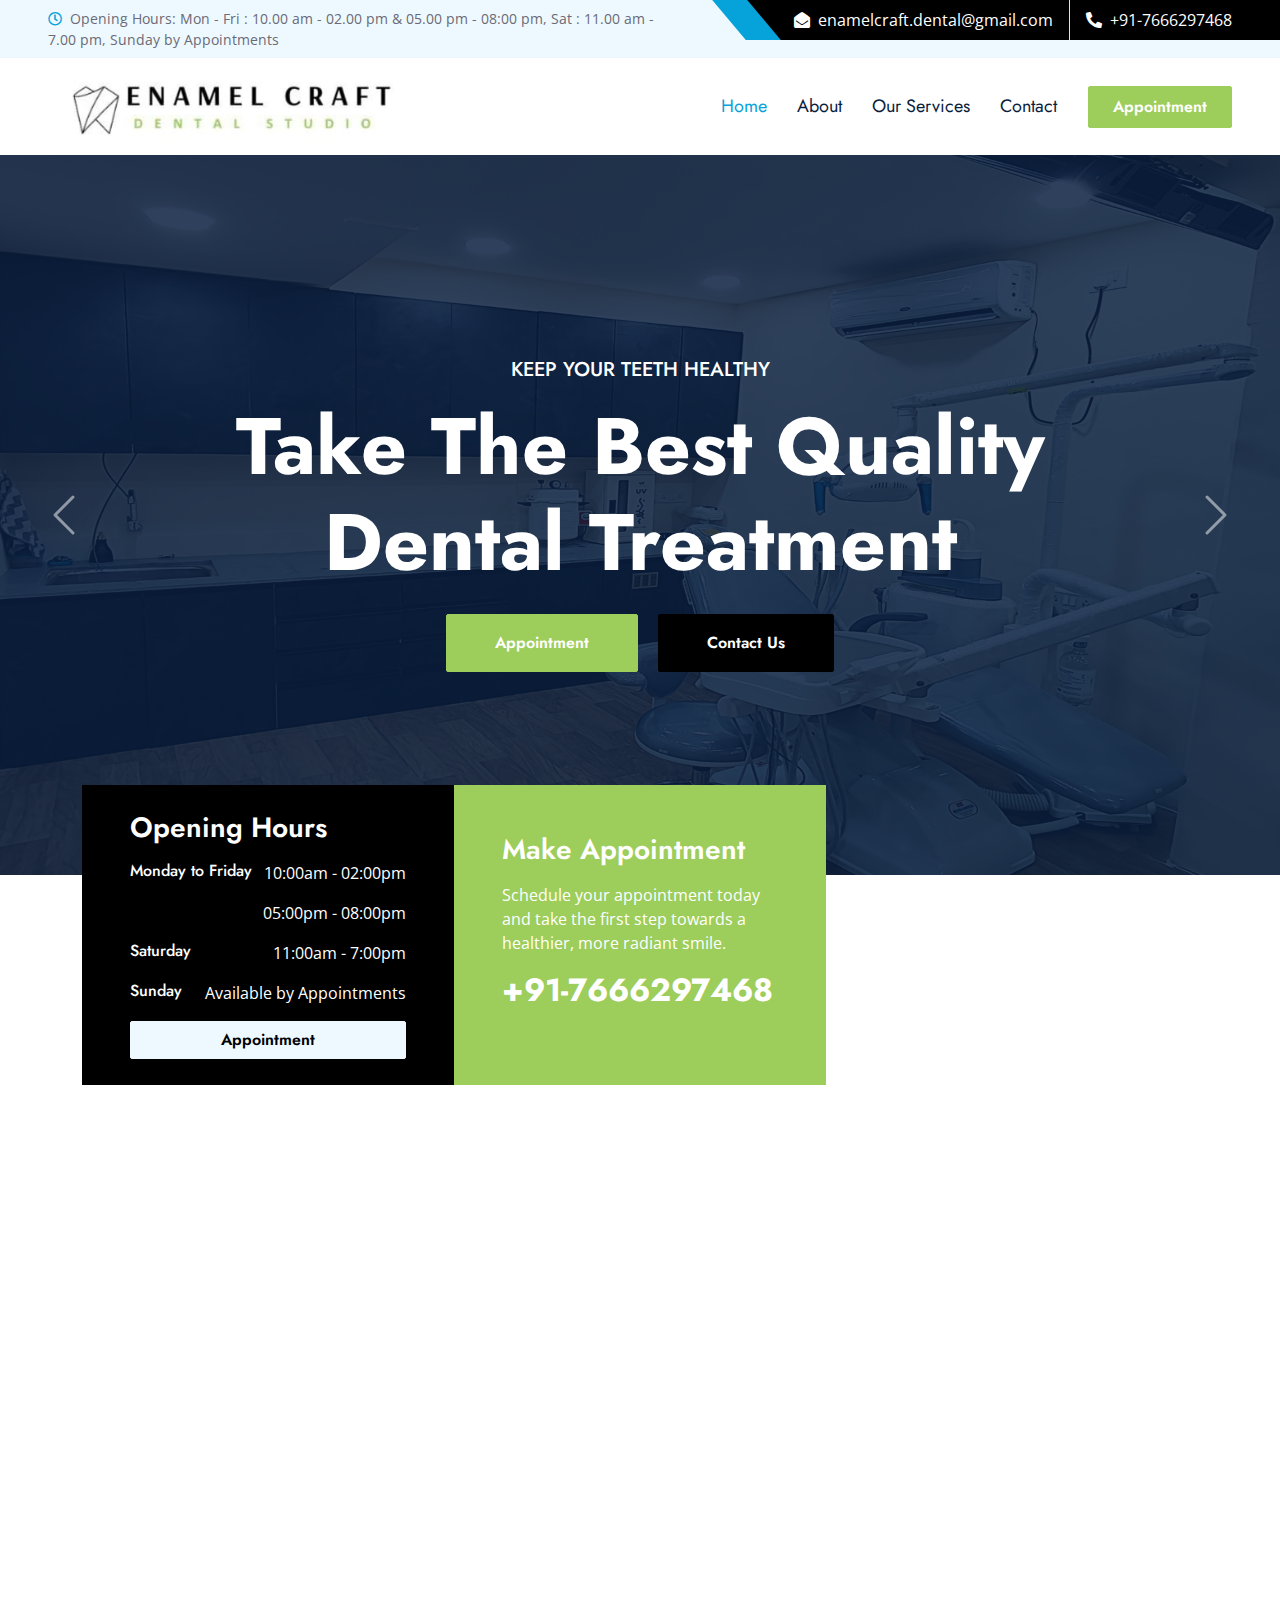
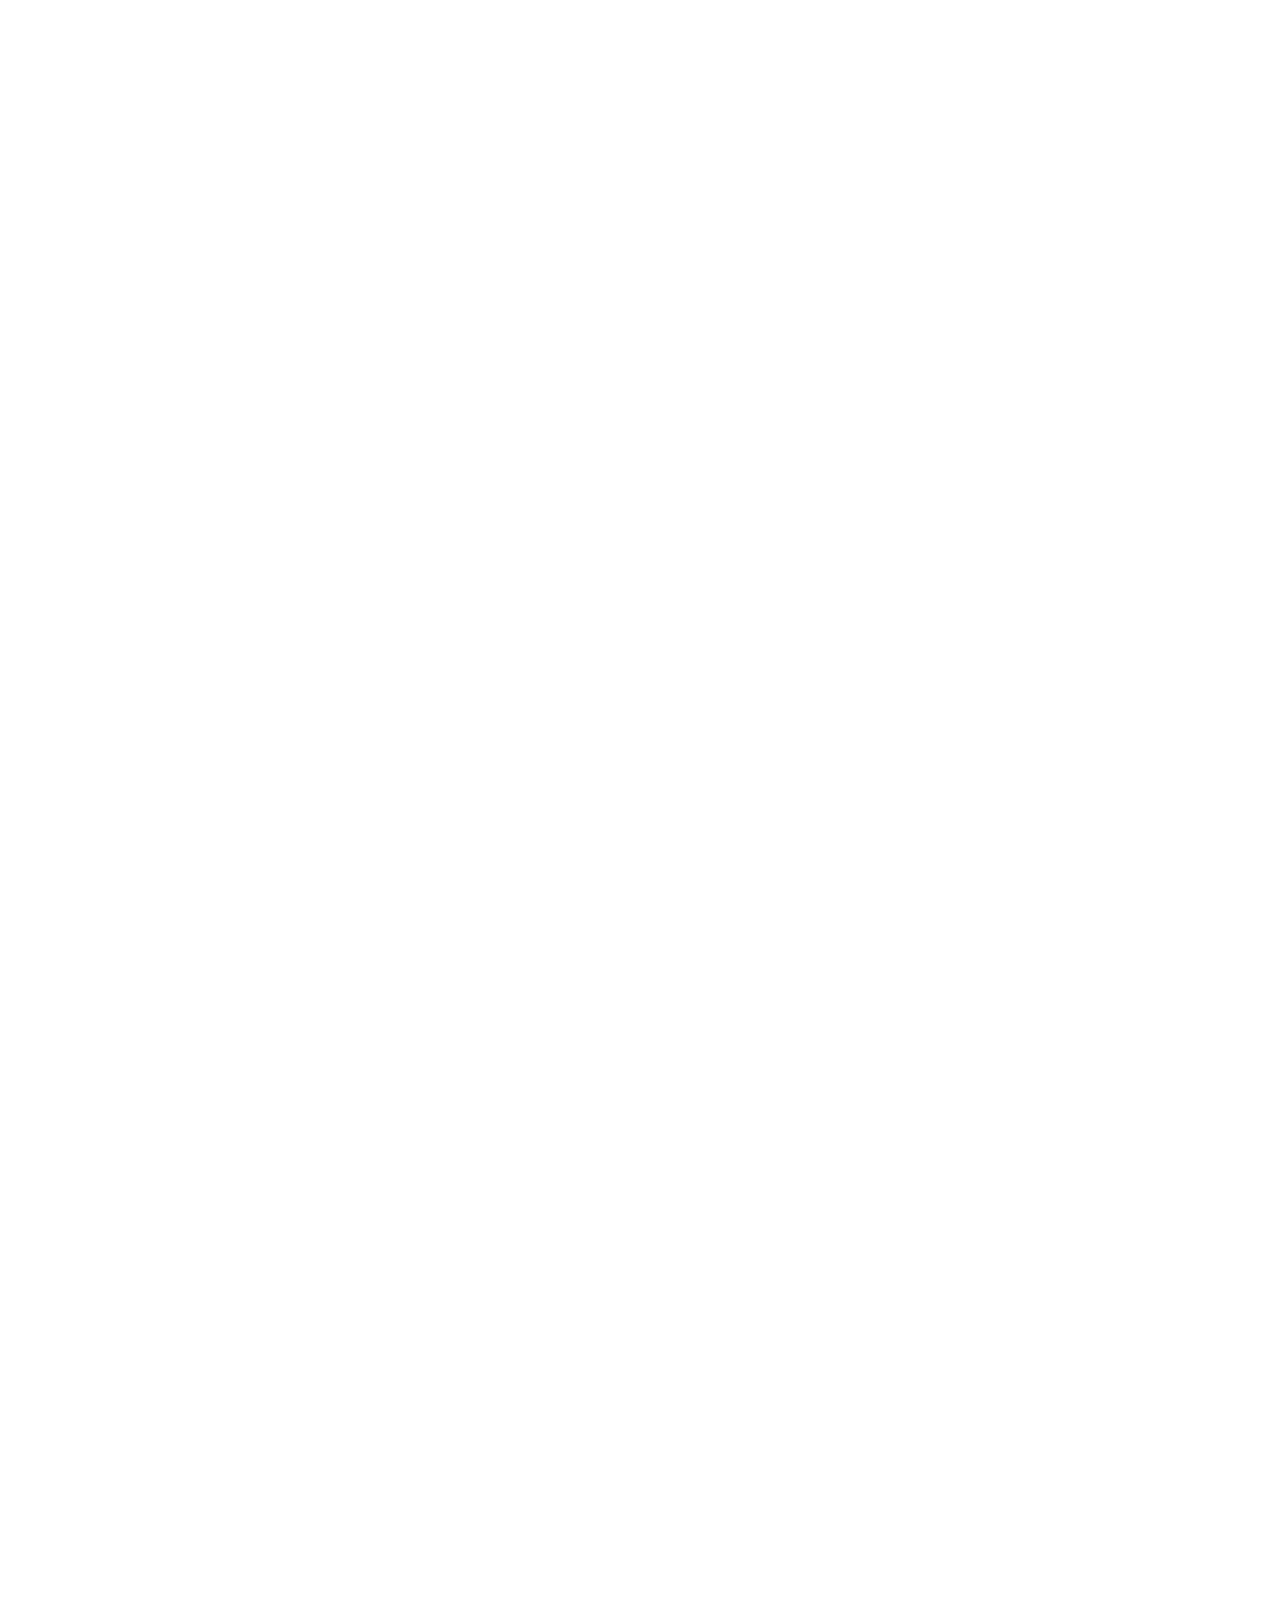
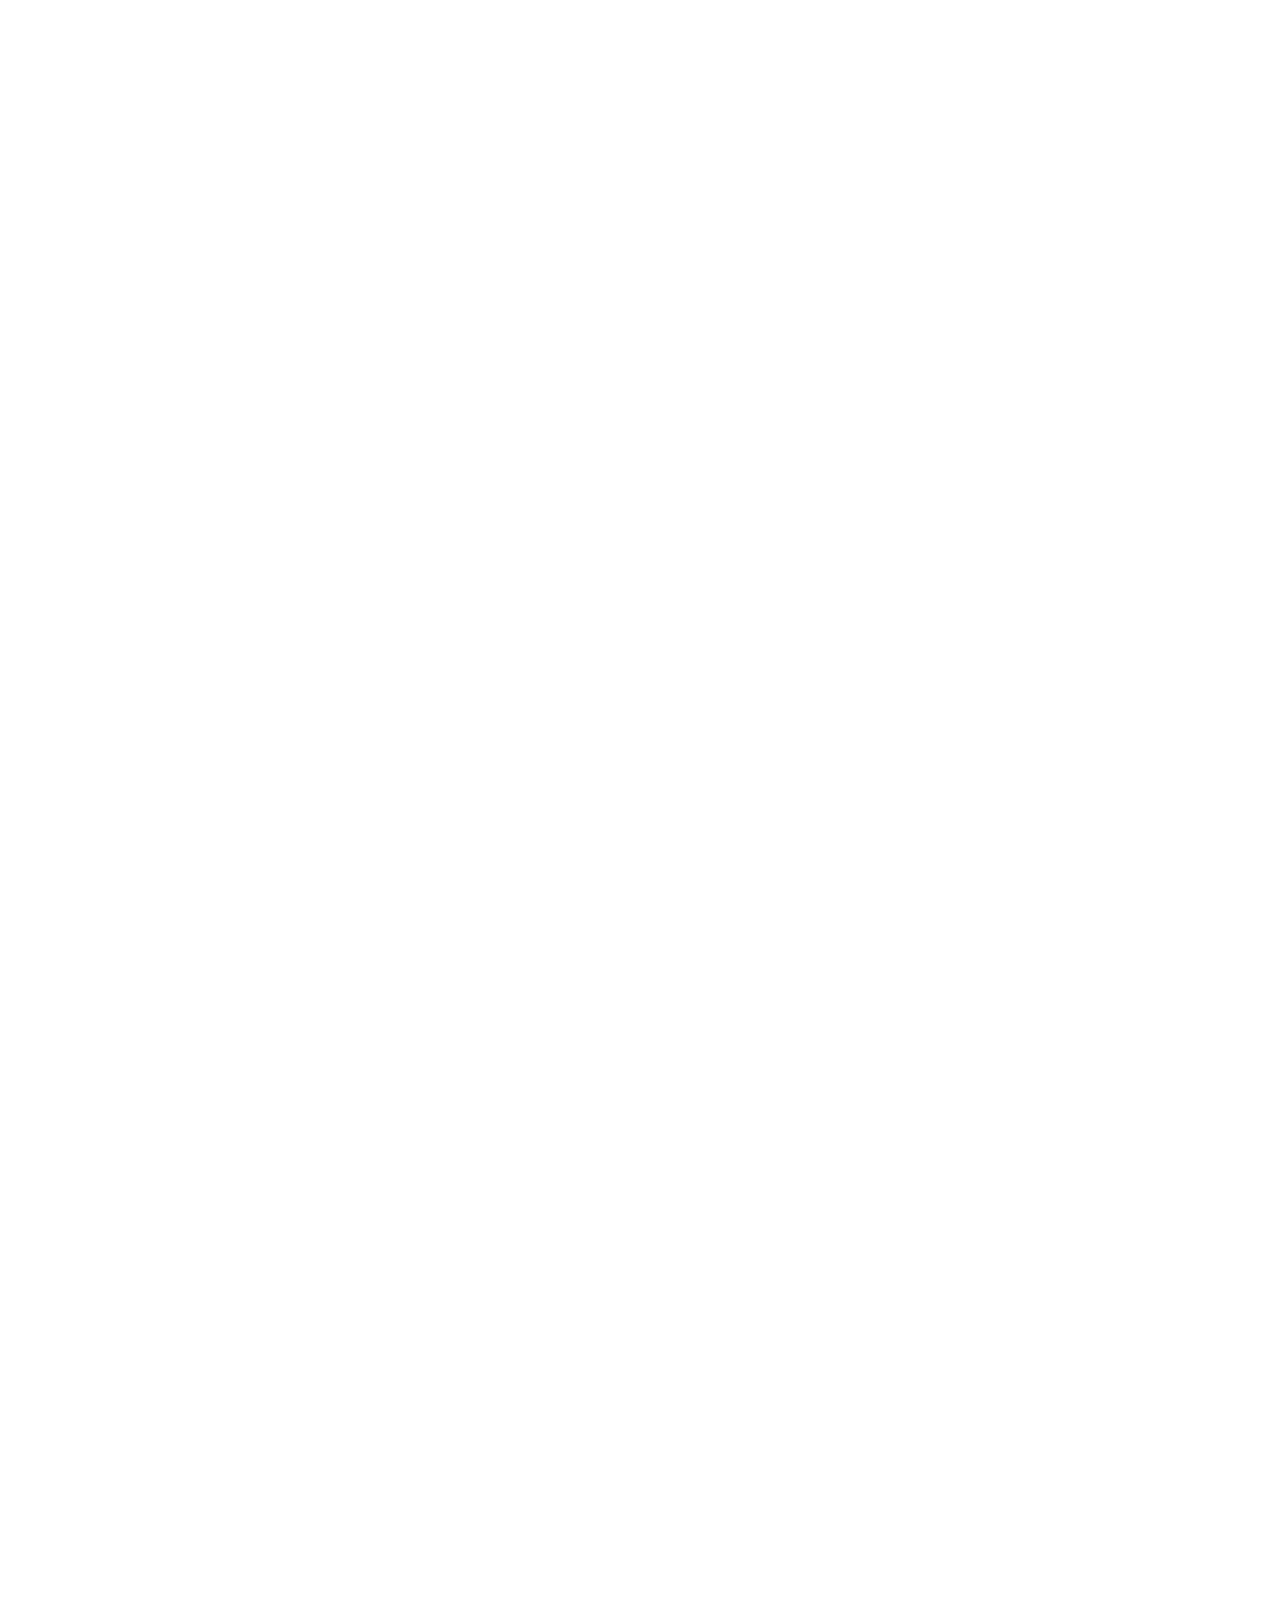
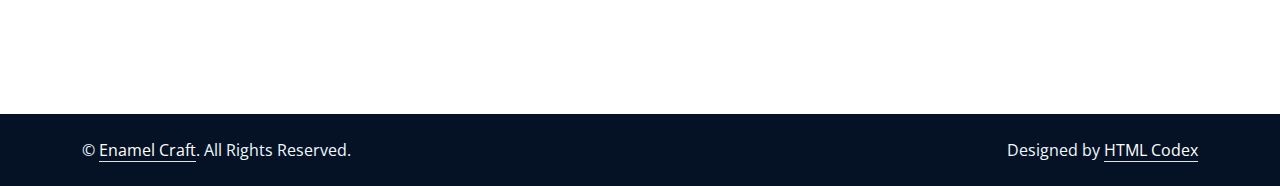
==== index.html @ 63520639 "new" ====
<!DOCTYPE html>
<html lang="en">

<head>
    <meta charset="utf-8">
    <title>Enamel Craft Dental Studio - Best Dentist in Pan Card Club Road Baner</title>
    <meta content="width=device-width, initial-scale=1.0" name="viewport">
    <meta content="Free HTML Templates" name="keywords">
    <meta content="Free HTML Templates" name="description">

    <!-- Favicon -->
    <link href="img/logo.png" rel="icon">

    <!-- Google Web Fonts -->
    <link rel="preconnect" href="https://fonts.gstatic.com">
    <link href="https://fonts.googleapis.com/css2?family=Jost:wght@500;600;700&family=Open+Sans:wght@400;600&display=swap" rel="stylesheet"> 

    <!-- Icon Font Stylesheet -->
    <link href="https://cdnjs.cloudflare.com/ajax/libs/font-awesome/5.10.0/css/all.min.css" rel="stylesheet">
    <link href="https://cdn.jsdelivr.net/npm/bootstrap-icons@1.4.1/font/bootstrap-icons.css" rel="stylesheet">

    <!-- Libraries Stylesheet -->
    <link href="lib/owlcarousel/assets/owl.carousel.min.css" rel="stylesheet">
    <link href="lib/animate/animate.min.css" rel="stylesheet">
    <link href="lib/tempusdominus/css/tempusdominus-bootstrap-4.min.css" rel="stylesheet" />
    <link href="lib/twentytwenty/twentytwenty.css" rel="stylesheet" />

    <!-- Customized Bootstrap Stylesheet -->
    <link href="css/bootstrap.min.css" rel="stylesheet">

    <!-- Template Stylesheet -->
    <link href="css/style.css" rel="stylesheet">
</head>

<body>
    <!-- Spinner Start -->
    <div id="spinner" class="show bg-white position-fixed translate-middle w-100 vh-100 top-50 start-50 d-flex align-items-center justify-content-center">
        <div class="spinner-grow text-primary m-1" role="status">
            <span class="sr-only">Loading...</span>
        </div>
        <div class="spinner-grow text-dark m-1" role="status">
            <span class="sr-only">Loading...</span>
        </div>
        <div class="spinner-grow text-secondary m-1" role="status">
            <span class="sr-only">Loading...</span>
        </div>
    </div>
    <!-- Spinner End -->

    <!-- Topbar Start -->
    <div class="container-fluid bg-light ps-5 pe-0 d-none d-lg-block">
        <div class="row gx-0 ">
            <div class="col-md-6 text-center text-lg-start mb-2 mb-lg-0">
                <div class="d-inline-flex align-items-center">
                    <small class="py-2"><i class="far fa-clock text-primary me-2"></i>Opening Hours: Mon - Fri : 10.00 am - 02.00 pm & 05.00 pm - 08:00 pm, Sat : 11.00 am - 7.00 pm, Sunday by Appointments</small>
                </div>
            </div>
            <div class="col-md-6 text-center text-lg-end ">
                <div class="position-relative d-inline-flex align-items-center bg-primary text-white top-shape px-5">
                    <div class="me-3 pe-3 border-end py-2">
                        <p class="m-0"><i class="fa fa-envelope-open me-2"></i>enamelcraft.dental@gmail.com</p>
                    </div>
                    <div class="py-2">
                        <p class="m-0"><i class="fa fa-phone-alt me-2"></i>+91-7666297468</p>
                    </div>
                </div>
            </div>
        </div>
    </div>
    <!-- Topbar End -->



    <!-- Navbar Start -->
      <!-- 
    <nav class="navbar navbar-expand-lg bg-white navbar-light shadow-sm px-5 py-3 py-lg-0">
        <a href="index.html" class="navbar-brand p-0">
            <h1 class="m-0 text-dark">Enamel Craft Dental Studio</h1>
        </a>
        <button class="navbar-toggler" type="button" data-bs-toggle="collapse" data-bs-target="#navbarCollapse">
            <span class="navbar-toggler-icon"></span>
        </button>
        <div class="collapse navbar-collapse" id="navbarCollapse">
            <div class="navbar-nav ms-auto py-0">
                <a href="index.html" class="nav-item nav-link active">Home</a>
                <a href="about.html" class="nav-item nav-link">About</a>
                <a href="service.html" class="nav-item nav-link">Our Services</a>
                <a href="contact.html" class="nav-item nav-link">Contact</a>
            </div>
            <a href="https://wa.me/917666297468?text=Hello,%20Can%20I%20book%20an%20appointment%3F" class="btn btn-primary py-2 px-4 ms-3 ">Appointment</a>
        </div>
    </nav> -->
    <!-- Navbar End -->

<!-- Navbar Start -->
<nav class="navbar navbar-expand-lg bg-white navbar-light shadow-sm px-5 py-3 py-lg-0">
    <a href="index.html" class="navbar-brand p-0">
        <img src="img/echeader.jpg" alt="Enamel Craft Dental Studio Logo" style="height: 90px; width: auto; max-height: none;">
    </a>
    <button class="navbar-toggler" type="button" data-bs-toggle="collapse" data-bs-target="#navbarCollapse">
        <span class="navbar-toggler-icon"></span>
    </button>
    <div class="collapse navbar-collapse" id="navbarCollapse">
        <div class="navbar-nav ms-auto py-0">
            <a href="index.html" class="nav-item nav-link active">Home</a>
            <a href="about.html" class="nav-item nav-link">About</a>
            <a href="service.html" class="nav-item nav-link">Our Services</a>
            <a href="contact.html" class="nav-item nav-link">Contact</a>
        </div>
        <a href="https://wa.me/917666297468?text=Hello,%20Can%20I%20book%20an%20appointment%3F" class="btn btn-primary py-2 px-4 ms-3">Appointment</a>
    </div>
</nav>
<!-- Navbar End -->


    <!-- Carousel Start -->
    <div class="container-fluid p-0">
        <div id="header-carousel" class="carousel slide carousel-fade" data-bs-ride="carousel">
            <div class="carousel-inner">

                <div class="carousel-item active">
                    <img class="w-100" src="img/ec03.jpg" alt="Image">
                    <div class="carousel-caption d-flex flex-column align-items-center justify-content-center">
                        <div class="p-3" style="max-width: 900px;">
                            <h5 class="text-white text-uppercase mb-3 animated slideInDown">Keep Your Teeth Healthy</h5>
                            <h1 class="display-1 text-white mb-md-4 animated zoomIn">Take The Best Quality Dental Treatment</h1>
                            <a href="https://wa.me/917666297468?text=Hello,%20Can%20I%20book%20an%20appointment%3F" class="btn btn-primary py-md-3 px-md-5 me-3 animated slideInLeft">Appointment</a>
                            <a href="https://wa.me/917666297468" class="btn btn-secondary py-md-3 px-md-5 animated slideInRight">Contact Us</a>
                        </div>
                    </div>
                </div>

                <div class="carousel-item">
                    <img class="w-100" src="img/ec01.jpg" alt="Image">
                    <div class="carousel-caption d-flex flex-column align-items-center justify-content-center">
                        <div class="p-3" style="max-width: 900px;">
                            <h5 class="text-white text-uppercase mb-3 animated slideInDown">Keep Your Teeth Healthy</h5>
                            <h1 class="display-1 text-white mb-md-4 animated zoomIn">Take The Best Quality Dental Treatment</h1>
                            <a href="https://wa.me/917666297468?text=Hello,%20Can%20I%20book%20an%20appointment%3F" class="btn btn-primary py-md-3 px-md-5 me-3 animated slideInLeft">Appointment</a>
                            <a href="https://wa.me/917666297468" class="btn btn-secondary py-md-3 px-md-5 animated slideInRight">Contact Us</a>
                        </div>
                    </div>
                </div>
                <div class="carousel-item">
                    <img class="w-100" src="img/ec02.jpg" alt="Image">
                    <div class="carousel-caption d-flex flex-column align-items-center justify-content-center">
                        <div class="p-3" style="max-width: 900px;">
                            <h5 class="text-white text-uppercase mb-3 animated slideInDown">Keep Your Teeth Healthy</h5>
                            <h1 class="display-1 text-white mb-md-4 animated zoomIn">Take The Best Quality Dental Treatment</h1>
                            <a href="https://wa.me/917666297468?text=Hello,%20Can%20I%20book%20an%20appointment%3F" class="btn btn-primary py-md-3 px-md-5 me-3 animated slideInLeft">Appointment</a>
                            <a href="https://wa.me/917666297468" class="btn btn-secondary py-md-3 px-md-5 animated slideInRight">Contact Us</a>
                        </div>
                    </div>
                </div>



            </div>
            <button class="carousel-control-prev" type="button" data-bs-target="#header-carousel"
                data-bs-slide="prev">
                <span class="carousel-control-prev-icon" aria-hidden="true"></span>
                <span class="visually-hidden">Previous</span>
            </button>
            <button class="carousel-control-next" type="button" data-bs-target="#header-carousel"
                data-bs-slide="next">
                <span class="carousel-control-next-icon" aria-hidden="true"></span>
                <span class="visually-hidden">Next</span>
            </button>
        </div>
    </div>
    <!-- Carousel End -->


    <!-- Banner Start -->
 <!--   <div class="container-fluid banner mb-5">
        <div class="container">
            <div class="row gx-0">
                <div class="col-lg-4 wow zoomIn" data-wow-delay="0.1s">
                    <div class="bg-primary d-flex flex-column p-5" style="height: 350px;">
                        <h3 class="text-white mb-3">Opening Hours</h3>
                        <div class="d-flex justify-content-between text-white mb-3">
                            <h6 class="text-white mb-0">Monday to Friday</h6>
                        </div>
                        <div class="d-flex justify-content-between text-white mb-3">
                            <h6 class="text-white mb-0">Morning</h6>
                            <p class="mb-0"> 10:00am - 02:00pm</p>
                        </div>
                        <div class="d-flex justify-content-between text-white mb-3">
                            <h6 class="text-white mb-0">Evening</h6>
                            <p class="mb-0"> 05:00pm - 08:00pm</p>
                        </div>
                        <div class="d-flex justify-content-between text-white mb-3">
                            <h6 class="text-white mb-0">Saturday</h6>
                            <p class="mb-0"> 11:00am - 7:00pm</p>
                        </div>
                        <div class="d-flex justify-content-between text-white mb-3">
                            <h6 class="text-white mb-0">Sunday</h6>
                            <p class="mb-0">Available by Appointments</p>
                        </div>
                        <a class="btn btn-light" href="https://wa.me/917666297468?text=Hello,%20Can%20I%20book%20an%20appointment%3F" >Appointment</a>
                    </div>
                </div>
   
                <div class="col-lg-4 wow zoomIn" data-wow-delay="0.6s">
                    <div class="bg-secondary d-flex flex-column p-5" style="height: 350px;">
                        <h3 class="text-white mb-3">Make Appointment</h3>
                        <p class="text-white">Schedule your appointment today and take the first step towards a healthier, more radiant smile.</p>
                        <h2 class="text-white mb-0">+91-7666297468</h2>
                    </div>
                </div>
            </div>
        </div>
    </div> -->
    <!-- Banner End -->


  
    <!-- Banner Start -->
    <div class="container-fluid banner mb-5">
        <div class="container">
            <div class="row gx-0">
                <div class="col-lg-4 wow zoomIn" data-wow-delay="0.1s">
                    <div class="bg-primary d-flex flex-column p-5 justify-content-center" style="height: 300px;">
                        <h3 class="text-white mb-3">Opening Hours</h3>
                        <div class="d-flex justify-content-between text-white mb-3">
                            <h6 class="text-white mb-0">Monday to Friday</h6>
                            <p class="mb-0"> 10:00am - 02:00pm</p>
                        </div>
                        <div class="d-flex justify-content-between text-white mb-3">
                            <h6 class="text-white mb-0"></h6>
                            <p class="mb-0"> 05:00pm - 08:00pm</p>
                        </div>
                        <div class="d-flex justify-content-between text-white mb-3">
                            <h6 class="text-white mb-0">Saturday</h6>
                            <p class="mb-0"> 11:00am - 7:00pm</p>
                        </div>
                        <div class="d-flex justify-content-between text-white mb-3">
                            <h6 class="text-white mb-0">Sunday</h6>
                            <p class="mb-0">Available by Appointments</p>
                        </div>
                        <a class="btn btn-light" href="https://wa.me/917666297468?text=Hello,%20Can%20I%20book%20an%20appointment%3F" >Appointment</a>
                    </div>
                </div>
   
                <div class="col-lg-4 wow zoomIn" data-wow-delay="0.6s">
                    <div class="bg-secondary d-flex flex-column p-5" style="height: 300px;">
                        <h3 class="text-white mb-3">Make Appointment</h3>
                        <p class="text-white">Schedule your appointment today and take the first step towards a healthier, more radiant smile.</p>
                        <h2 class="text-white mb-0">+91-7666297468</h2>
                    </div>
                </div>
            </div>
        </div>
    </div>
    <!-- Banner End -->

    <!-- About Start -->
    <div class="container-fluid py-5 wow fadeInUp" data-wow-delay="0.1s">
        <div class="container">
            <div class="row g-5">
                <div class="col-lg-7">
                    <div class="section-title mb-4">
                        <h5 class="position-relative d-inline-block text-primary text-uppercase">About Us</h5>
                        <h1 class="display-5 mb-0">The Best Dental Clinic That You Can Trust</h1>
                    </div>
                    <h4 class="text-body fst-italic mb-4">Welcome to Enamel Craft Dental Studio in Baner, where artistry meets dental excellence.</h4>
                    <p class="mb-4">Our clinic is dedicated to providing top-tier dental care in Pune, specializing in cosmetic dentistry, orthodontics, and smile makeovers. At Enamel Craft Dental Studio, we focus on aesthetics, precision, and patient comfort, ensuring you receive care from the best dentist in Baner. We understand that a beautiful smile is not just about oral health but also about boosting your confidence and self-expression. Visit us for advanced dental treatments and experience the best dental care in Baner Pune.</p>
                    <div class="row g-3">
                        <div class="col-sm-6 wow zoomIn" data-wow-delay="0.3s">
                            <h5 class="mb-3"><i class="fa fa-check-circle text-primary me-3"></i>Focused on Hygiene</h5>
                            <h5 class="mb-3"><i class="fa fa-check-circle text-primary me-3"></i>Professional Staff</h5>
                        </div>
                        <div class="col-sm-6 wow zoomIn" data-wow-delay="0.6s">
                            <h5 class="mb-3"><i class="fa fa-check-circle text-primary me-3"></i>All Day Opened</h5>
                            <h5 class="mb-3"><i class="fa fa-check-circle text-primary me-3"></i>Fair Prices</h5>
                        </div>
                    </div>
                    <a href="https://wa.me/917666297468?text=Hello,%20Can%20I%20book%20an%20appointment%3F" class="btn btn-primary py-3 px-5 mt-4 wow zoomIn" data-wow-delay="0.6s">Bok Appointment</a>
                </div>
                <div class="col-lg-5" style="min-height: 500px;">
                    <div class="position-relative h-100">
                        <img class="position-absolute w-100 h-100 rounded wow zoomIn" data-wow-delay="0.9s" src="img/about.jpg" style="object-fit: cover;">
                    </div>
                </div>
            </div>
        </div>
    </div>
    <!-- About End -->


    <!-- Service Start -->
    <div class="container-fluid py-5 wow fadeInUp" data-wow-delay="0.1s">
        <div class="container">
            <div class="row g-5 mb-5">
                <div class="col-lg-5 wow zoomIn" data-wow-delay="0.3s" style="min-height: 400px;">
                    <div class="twentytwenty-container position-relative h-100 rounded overflow-hidden">
                        <img class="position-absolute w-100 h-100" src="img/before.jpg" style="object-fit: cover;">
                        <img class="position-absolute w-100 h-100" src="img/after.jpg" style="object-fit: cover;">
                    </div>
                </div>
                <div class="col-lg-7">
                    <div class="section-title mb-5">
                        <h5 class="position-relative d-inline-block text-primary text-uppercase">Our Services</h5>
                        <h1 class="display-5 mb-0">We Offer The Best Quality Dental Services</h1>
                    </div>
                    <div class="row g-5">
                        <div class="col-md-6 service-item wow zoomIn" data-wow-delay="0.6s">
                            <div class="rounded-top overflow-hidden">
                                <img class="img-fluid" src="img/service-1.jpg" alt="">
                            </div>
                            <div class="position-relative bg-light rounded-bottom text-center p-4">
                                <h5 class="m-0">Cosmetic Dentistry</h5>
                            </div>
                        </div>
                        <div class="col-md-6 service-item wow zoomIn" data-wow-delay="0.9s">
                            <div class="rounded-top overflow-hidden">
                                <img class="img-fluid" src="img/service-2.jpg" alt="">
                            </div>
                            <div class="position-relative bg-light rounded-bottom text-center p-4">
                                <h5 class="m-0">Dental Implants</h5>
                            </div>
                        </div>
                    </div>
                </div>
            </div>
            <div class="row g-5 wow fadeInUp" data-wow-delay="0.1s">
                <div class="col-lg-7">
                    <div class="row g-5">
                        <div class="col-md-6 service-item wow zoomIn" data-wow-delay="0.3s">
                            <div class="rounded-top overflow-hidden">
                                <img class="img-fluid" src="img/service-3.jpg" alt="">
                            </div>
                            <div class="position-relative bg-light rounded-bottom text-center p-4">
                                <h5 class="m-0">Dental Bridges</h5>
                            </div>
                        </div>
                        <div class="col-md-6 service-item wow zoomIn" data-wow-delay="0.6s">
                            <div class="rounded-top overflow-hidden">
                                <img class="img-fluid" src="img/service-4.jpg" alt="">
                            </div>
                            <div class="position-relative bg-light rounded-bottom text-center p-4">
                                <h5 class="m-0">Teeth Whitening</h5>
                            </div>
                        </div>
                    </div>
                </div>
                <div class="col-lg-5 service-item wow zoomIn" data-wow-delay="0.9s">
                    <div class="position-relative bg-primary rounded h-100 d-flex flex-column align-items-center justify-content-center text-center p-4">
                        <h3 class="text-white mb-3">Make Appointment</h3>
                        <p class="text-white mb-3">Schedule your appointment today and take the first step towards a healthier, more radiant smile.</p>
                        <h2 class="text-white mb-0">+91-7666297468</h2>
                    </div>
                </div>
            </div>

        </div>
    </div>
    <!-- Service End -->


    <!-- Offer Start 
    <div class="container-fluid bg-offer my-5 py-5 wow fadeInUp" data-wow-delay="0.1s">
        <div class="container py-5">
            <div class="row justify-content-center">
                <div class="col-lg-7 wow zoomIn" data-wow-delay="0.6s">
                    <div class="offer-text text-center rounded p-5">
                        <h1 class="display-5 text-white">Save Big with Referrals!</h1>
                        <p class="text-white mb-4">Refer someone to Enamel Craft Dental Studio and enjoy savings of up to 50% on your next treatment. Start sharing smiles today!</p>
                        <a href="https://wa.me/917666297468?text=Hello,%20Can%20I%20book%20an%20appointment%3F" class="btn btn-dark py-3 px-5 me-3">Appointment</a>
                        <a href="" class="btn btn-light py-3 px-5">Know More</a>
                    </div>
                </div>
            </div>
        </div>
    </div>
     Offer End -->


    <!-- Testimonial Start -->
    <div class="container-fluid bg-primary bg-testimonial py-5 my-5 wow fadeInUp" data-wow-delay="0.1s">
        <div class="container py-5">
            <div class="row justify-content-center">
                <div class="col-lg-7">
                    <div class="owl-carousel testimonial-carousel rounded p-5 wow zoomIn" data-wow-delay="0.6s">
                            <div class="testimonial-item text-center text-white">
                            <img class="img-fluid mx-auto rounded mb-4" src="img/testimonial-1.jpg" alt="">
                            <p class="fs-5">I wanted to take a moment to thank Dr. Girija for providing me with outstanding treatment for my dental problem. From start to finish, everything was perfect. The professionalism and care provided by the entire team made me feel comfortable and well-supported throughout the entire process. The treatment itself exceeded my expectations, and I am truly impressed with the results. Additionally, the support I received – whether from the reception staff or the dentist – was exceptional.</p>
                            <hr class="mx-auto w-25">
                            <h4 class="text-white mb-0">Nikhil Kamlapure</h4>
                        </div>
                        <div class="testimonial-item text-center text-white">
                            <img class="img-fluid mx-auto rounded mb-4" src="img/testimonial-2.jpg" alt="">
                            <p class="fs-5">I visited the clinic for toothache and I must say, Dr. Girija’s knowledge and ability to comfort patient is commandable. She got to the root cause pretty quick. I would recommend Enamel Craft dental studio.</p>
                            <hr class="mx-auto w-25">
                            <h4 class="text-white mb-0">Swaswati Goswami</h4>
                        </div>
                        <div class="testimonial-item text-center text-white">
                            <img class="img-fluid mx-auto rounded mb-4" src="img/testimonial-3.jpg" alt="">
                            <p class="fs-5">Best dental clinic in Baner Area. Extremely impressed with the level of care I received. From the moment I walked in, Dr. Girija was very thorough in explaining every step of the process, ensuring I understood my treatment options. She was gentle, attentive, and made the whole experience as comfortable as possible. I highly recommend Enamel craft dental studio to anyone looking for a professional, caring, and skilled dentist. Thank you for providing such excellent care.</p>
                            <hr class="mx-auto w-25">
                            <h4 class="text-white mb-0">Abhijit Gunjewar</h4>
                        </div>
                    </div>
                </div>
            </div>
        </div>
    </div>
    <!-- Testimonial End -->


    <!-- Team Start -->
    <div class="container-fluid py-5">
        <div class="container">
            <div class="row g-5">
                <div class="col-lg-4 wow slideInUp" data-wow-delay="0.1s">
                    <div class="section-title bg-light rounded h-100 p-5">
                        <h5 class="position-relative d-inline-block text-primary text-uppercase">Our Dentist</h5>
                        <h1 class="display-6 mb-4">Meet Our Certified & Experienced Dentists</h1>
                        <a href="appointment.html" class="btn btn-primary py-3 px-5">Appointment</a>
                    </div>
                </div>
                <div class="col-lg-4 wow slideInUp" data-wow-delay="0.3s">
                    <div class="team-item">
                        <div class="position-relative rounded-top" style="z-index: 1;">
                            <img class="img-fluid rounded-top w-100" src="img/team-1.jpg" alt="">
                        </div>
                        <div class="team-text position-relative bg-light text-center rounded-bottom p-4 pt-5">
                            <h4 class="mb-2">Dr. Girija Nandanwar Dhakite</h4>
                            <p class="text-primary mb-0">Dental Surgeon</p>
                        </div>
                    </div>
                </div>
                <div class="col-lg-4 wow slideInUp" data-wow-delay="0.6s">
                    <div class="team-item">
                        <div class="position-relative rounded-top" style="z-index: 1;">
                            <img class="img-fluid rounded-top w-100" src="img/team-2.jpg" alt="">
                        </div>
                        <div class="team-text position-relative bg-light text-center rounded-bottom p-4 pt-5">
                            <h4 class="mb-2">Dr. Gojiri Deshmukh</h4>
                            <p class="text-primary mb-0">Prosthodontist</p>
                        </div>
                    </div>
                </div>
                <div class="col-lg-4 wow slideInUp" data-wow-delay="0.1s">
                    <div class="team-item">
                        <div class="position-relative rounded-top" style="z-index: 1;">
                            <img class="img-fluid rounded-top w-100" src="img/team-2.jpg" alt="">
                        </div>
                        <div class="team-text position-relative bg-light text-center rounded-bottom p-4 pt-5">
                            <h4 class="mb-2">Dr. Kunal</h4>
                            <p class="text-primary mb-0">Oral Surgeon</p>
                        </div>
                    </div>
                </div>
                <div class="col-lg-4 wow slideInUp" data-wow-delay="0.3s">
                    <div class="team-item">
                        <div class="position-relative rounded-top" style="z-index: 1;">
                            <img class="img-fluid rounded-top w-100" src="img/team-4.jpg" alt="">
                        </div>
                        <div class="team-text position-relative bg-light text-center rounded-bottom p-4 pt-5">
                            <h4 class="mb-2">Dr. John Doe</h4>
                            <p class="text-primary mb-0">Implant Surgeon</p>
                        </div>
                    </div>
                </div>
                <div class="col-lg-4 wow slideInUp" data-wow-delay="0.6s">
                    <div class="team-item">
                        <div class="position-relative rounded-top" style="z-index: 1;">
                            <img class="img-fluid rounded-top w-100" src="img/team-5.jpg" alt="">
                        </div>
                        <div class="team-text position-relative bg-light text-center rounded-bottom p-4 pt-5">
                            <h4 class="mb-2">Dr. John Snow</h4>
                            <p class="text-primary mb-0">Implant Surgeon</p>
                        </div>
                    </div>
                </div>
            </div>
        </div>
    </div>
    <!-- Team End -->

    <!-- Footer Start -->
    <div class="container-fluid bg-dark text-light py-5 wow fadeInUp" data-wow-delay="0.3s" style="margin-top: -75px;">
        <div class="container pt-5">
            <div class="row g-5 pt-4">
                <div class="col-lg-3 col-md-6">
                    <h3 class="text-white mb-4">Quick Links</h3>
                    <div class="d-flex flex-column justify-content-start">
                        <a class="text-light mb-2" href="#"><i class="bi bi-arrow-right text-primary me-2"></i>Home</a>
                        <a class="text-light mb-2" href="#"><i class="bi bi-arrow-right text-primary me-2"></i>About Us</a>
                        <a class="text-light mb-2" href="#"><i class="bi bi-arrow-right text-primary me-2"></i>Our Services</a>
                        <a class="text-light mb-2" href="#"><i class="bi bi-arrow-right text-primary me-2"></i>Latest Blog</a>
                        <a class="text-light" href="#"><i class="bi bi-arrow-right text-primary me-2"></i>Contact Us</a>
                    </div>
                </div>
                <div class="col-lg-3 col-md-6">
                    <h3 class="text-white mb-4">Popular Links</h3>
                    <div class="d-flex flex-column justify-content-start">
                        <a class="text-light mb-2" href="#"><i class="bi bi-arrow-right text-primary me-2"></i>Home</a>
                        <a class="text-light mb-2" href="#"><i class="bi bi-arrow-right text-primary me-2"></i>About Us</a>
                        <a class="text-light mb-2" href="#"><i class="bi bi-arrow-right text-primary me-2"></i>Our Services</a>
                        <a class="text-light mb-2" href="#"><i class="bi bi-arrow-right text-primary me-2"></i>Latest Blog</a>
                        <a class="text-light" href="#"><i class="bi bi-arrow-right text-primary me-2"></i>Contact Us</a>
                    </div>
                </div>
                <div class="col-lg-3 col-md-6">
                    <h3 class="text-white mb-4">Get In Touch</h3>
                    <p class="mb-2"><i class="bi bi-geo-alt text-primary me-2"></i>Shop No. 3, Shreeban Building, Sneh Park Society, Pan Card Club Rd,
Baner, Pune, Maharashtra 411045</p>
                    <p class="mb-2"><i class="bi bi-envelope-open text-primary me-2"></i>enamelcraft.dental@gmail.com</p>
                    <p class="mb-0"><i class="bi bi-telephone text-primary me-2"></i>+91-7666297468</p>
                </div>
                <div class="col-lg-3 col-md-6">
                    <h3 class="text-white mb-4">Follow Us</h3>
                    <div class="d-flex">
                        <a class="btn btn-lg btn-primary btn-lg-square rounded me-2" href="#"><i class="fab fa-twitter fw-normal"></i></a>
                        <a class="btn btn-lg btn-primary btn-lg-square rounded me-2" href="#"><i class="fab fa-facebook-f fw-normal"></i></a>
                        <a class="btn btn-lg btn-primary btn-lg-square rounded me-2" href="#"><i class="fab fa-linkedin-in fw-normal"></i></a>
                        <a class="btn btn-lg btn-primary btn-lg-square rounded" href="#"><i class="fab fa-instagram fw-normal"></i></a>
                    </div>
                </div>
            </div>
        </div>
    </div>
    <div class="container-fluid text-light py-4" style="background: #051225;">
        <div class="container">
            <div class="row g-0">
                <div class="col-md-6 text-center text-md-start">
                    <p class="mb-md-0">&copy; <a class="text-white border-bottom" href="#">Enamel Craft</a>. All Rights Reserved.</p>
                </div>
                <div class="col-md-6 text-center text-md-end">
                    <p class="mb-0">Designed by <a class="text-white border-bottom" href="https://htmlcodex.com">HTML Codex</a></p>
                </div>
            </div>
        </div>
    </div>
    <!-- Footer End -->


    <!-- Back to Top -->
    <a href="#" class="btn btn-lg btn-primary btn-lg-square rounded back-to-top"><i class="bi bi-arrow-up"></i></a>


    <!-- JavaScript Libraries -->
    <script src="https://code.jquery.com/jquery-3.4.1.min.js"></script>
    <script src="https://cdn.jsdelivr.net/npm/bootstrap@5.0.0/dist/js/bootstrap.bundle.min.js"></script>
    <script src="lib/wow/wow.min.js"></script>
    <script src="lib/easing/easing.min.js"></script>
    <script src="lib/waypoints/waypoints.min.js"></script>
    <script src="lib/owlcarousel/owl.carousel.min.js"></script>
    <script src="lib/tempusdominus/js/moment.min.js"></script>
    <script src="lib/tempusdominus/js/moment-timezone.min.js"></script>
    <script src="lib/tempusdominus/js/tempusdominus-bootstrap-4.min.js"></script>
    <script src="lib/twentytwenty/jquery.event.move.js"></script>
    <script src="lib/twentytwenty/jquery.twentytwenty.js"></script>

    <!-- Template Javascript -->
    <script src="js/main.js"></script>
</body>

</html>
---- lib/twentytwenty/twentytwenty.css ----
.twentytwenty-horizontal .twentytwenty-handle:before, .twentytwenty-horizontal .twentytwenty-handle:after, .twentytwenty-vertical .twentytwenty-handle:before, .twentytwenty-vertical .twentytwenty-handle:after {
  content: " ";
  display: block;
  background: white;
  position: absolute;
  z-index: 30;
  -webkit-box-shadow: 0px 0px 12px rgba(51, 51, 51, 0.5);
  -moz-box-shadow: 0px 0px 12px rgba(51, 51, 51, 0.5);
  box-shadow: 0px 0px 12px rgba(51, 51, 51, 0.5); }

.twentytwenty-horizontal .twentytwenty-handle:before, .twentytwenty-horizontal .twentytwenty-handle:after {
  width: 3px;
  height: 9999px;
  left: 50%;
  margin-left: -1.5px; }

.twentytwenty-vertical .twentytwenty-handle:before, .twentytwenty-vertical .twentytwenty-handle:after {
  width: 9999px;
  height: 3px;
  top: 50%;
  margin-top: -1.5px; }

.twentytwenty-before-label, .twentytwenty-after-label, .twentytwenty-overlay {
  position: absolute;
  top: 0;
  width: 100%;
  height: 100%; }

.twentytwenty-before-label, .twentytwenty-after-label, .twentytwenty-overlay {
  -webkit-transition-duration: 0.5s;
  -moz-transition-duration: 0.5s;
  transition-duration: 0.5s; }

.twentytwenty-before-label, .twentytwenty-after-label {
  -webkit-transition-property: opacity;
  -moz-transition-property: opacity;
  transition-property: opacity; }

.twentytwenty-before-label:before, .twentytwenty-after-label:before {
  color: white;
  font-size: 13px;
  letter-spacing: 0.1em; }

.twentytwenty-before-label:before, .twentytwenty-after-label:before {
  position: absolute;
  background: rgba(255, 255, 255, 0.2);
  line-height: 38px;
  padding: 0 20px;
  -webkit-border-radius: 2px;
  -moz-border-radius: 2px;
  border-radius: 2px; }

.twentytwenty-horizontal .twentytwenty-before-label:before, .twentytwenty-horizontal .twentytwenty-after-label:before {
  top: 50%;
  margin-top: -19px; }

.twentytwenty-vertical .twentytwenty-before-label:before, .twentytwenty-vertical .twentytwenty-after-label:before {
  left: 50%;
  margin-left: -45px;
  text-align: center;
  width: 90px; }

.twentytwenty-left-arrow, .twentytwenty-right-arrow, .twentytwenty-up-arrow, .twentytwenty-down-arrow {
  width: 0;
  height: 0;
  border: 6px inset transparent;
  position: absolute; }

.twentytwenty-left-arrow, .twentytwenty-right-arrow {
  top: 50%;
  margin-top: -6px; }

.twentytwenty-up-arrow, .twentytwenty-down-arrow {
  left: 50%;
  margin-left: -6px; }

.twentytwenty-container {
  -webkit-box-sizing: content-box;
  -moz-box-sizing: content-box;
  box-sizing: content-box;
  z-index: 0;
  overflow: hidden;
  position: relative;
  -webkit-user-select: none;
  -moz-user-select: none;
  -ms-user-select: none; }
  .twentytwenty-container img {
    max-width: 100%;
    position: absolute;
    top: 0;
    display: block; }
  .twentytwenty-container.active .twentytwenty-overlay, .twentytwenty-container.active :hover.twentytwenty-overlay {
    background: rgba(0, 0, 0, 0); }
    .twentytwenty-container.active .twentytwenty-overlay .twentytwenty-before-label,
    .twentytwenty-container.active .twentytwenty-overlay .twentytwenty-after-label, .twentytwenty-container.active :hover.twentytwenty-overlay .twentytwenty-before-label,
    .twentytwenty-container.active :hover.twentytwenty-overlay .twentytwenty-after-label {
      opacity: 0; }
  .twentytwenty-container * {
    -webkit-box-sizing: content-box;
    -moz-box-sizing: content-box;
    box-sizing: content-box; }

.twentytwenty-before-label {
  opacity: 0; }
  .twentytwenty-before-label:before {
    content: attr(data-content); }

.twentytwenty-after-label {
  opacity: 0; }
  .twentytwenty-after-label:before {
    content: attr(data-content); }

.twentytwenty-horizontal .twentytwenty-before-label:before {
  left: 10px; }

.twentytwenty-horizontal .twentytwenty-after-label:before {
  right: 10px; }

.twentytwenty-vertical .twentytwenty-before-label:before {
  top: 10px; }

.twentytwenty-vertical .twentytwenty-after-label:before {
  bottom: 10px; }

.twentytwenty-overlay {
  -webkit-transition-property: background;
  -moz-transition-property: background;
  transition-property: background;
  background: rgba(0, 0, 0, 0);
  z-index: 25; }
  .twentytwenty-overlay:hover {
    background: rgba(0, 0, 0, 0.5); }
    .twentytwenty-overlay:hover .twentytwenty-after-label {
      opacity: 1; }
    .twentytwenty-overlay:hover .twentytwenty-before-label {
      opacity: 1; }

.twentytwenty-before {
  z-index: 20; }

.twentytwenty-after {
  z-index: 10; }

.twentytwenty-handle {
  height: 38px;
  width: 38px;
  position: absolute;
  left: 50%;
  top: 50%;
  margin-left: -22px;
  margin-top: -22px;
  border: 3px solid white;
  -webkit-border-radius: 1000px;
  -moz-border-radius: 1000px;
  border-radius: 1000px;
  -webkit-box-shadow: 0px 0px 12px rgba(51, 51, 51, 0.5);
  -moz-box-shadow: 0px 0px 12px rgba(51, 51, 51, 0.5);
  box-shadow: 0px 0px 12px rgba(51, 51, 51, 0.5);
  z-index: 40;
  cursor: pointer; }

.twentytwenty-horizontal .twentytwenty-handle:before {
  bottom: 50%;
  margin-bottom: 22px;
  -webkit-box-shadow: 0 3px 0 white, 0px 0px 12px rgba(51, 51, 51, 0.5);
  -moz-box-shadow: 0 3px 0 white, 0px 0px 12px rgba(51, 51, 51, 0.5);
  box-shadow: 0 3px 0 white, 0px 0px 12px rgba(51, 51, 51, 0.5); }
.twentytwenty-horizontal .twentytwenty-handle:after {
  top: 50%;
  margin-top: 22px;
  -webkit-box-shadow: 0 -3px 0 white, 0px 0px 12px rgba(51, 51, 51, 0.5);
  -moz-box-shadow: 0 -3px 0 white, 0px 0px 12px rgba(51, 51, 51, 0.5);
  box-shadow: 0 -3px 0 white, 0px 0px 12px rgba(51, 51, 51, 0.5); }

.twentytwenty-vertical .twentytwenty-handle:before {
  left: 50%;
  margin-left: 22px;
  -webkit-box-shadow: 3px 0 0 white, 0px 0px 12px rgba(51, 51, 51, 0.5);
  -moz-box-shadow: 3px 0 0 white, 0px 0px 12px rgba(51, 51, 51, 0.5);
  box-shadow: 3px 0 0 white, 0px 0px 12px rgba(51, 51, 51, 0.5); }
.twentytwenty-vertical .twentytwenty-handle:after {
  right: 50%;
  margin-right: 22px;
  -webkit-box-shadow: -3px 0 0 white, 0px 0px 12px rgba(51, 51, 51, 0.5);
  -moz-box-shadow: -3px 0 0 white, 0px 0px 12px rgba(51, 51, 51, 0.5);
  box-shadow: -3px 0 0 white, 0px 0px 12px rgba(51, 51, 51, 0.5); }

.twentytwenty-left-arrow {
  border-right: 6px solid white;
  left: 50%;
  margin-left: -17px; }

.twentytwenty-right-arrow {
  border-left: 6px solid white;
  right: 50%;
  margin-right: -17px; }

.twentytwenty-up-arrow {
  border-bottom: 6px solid white;
  top: 50%;
  margin-top: -17px; }

.twentytwenty-down-arrow {
  border-top: 6px solid white;
  bottom: 50%;
  margin-bottom: -17px; }
---- css/style.css ----
/********** Template CSS **********/
:root {
    --primary: #06A3DA;
    --secondary: #F57E57;
    --light: #EEF9FF;
    --dark: #091E3E;
}

h1,
h2,
.font-weight-bold {
    font-weight: 700 !important;
}

h3,
h4,
.font-weight-semi-bold {
    font-weight: 600 !important;
}

h5,
h6,
.font-weight-medium {
    font-weight: 500 !important;
}

.btn {
    font-family: 'Jost', sans-serif;
    font-weight: 600;
    transition: .5s;
}

.btn-primary,
.btn-secondary {
    color: #FFFFFF;
}

.btn-primary:hover {
    background: var(--secondary);
    border-color: var(--secondary);
}

.btn-secondary:hover {
    background: var(--primary);
    border-color: var(--primary);
}

.btn-square {
    width: 36px;
    height: 36px;
}

.btn-sm-square {
    width: 28px;
    height: 28px;
}

.btn-lg-square {
    width: 46px;
    height: 46px;
}

.btn-square,
.btn-sm-square,
.btn-lg-square {
    padding-left: 0;
    padding-right: 0;
    text-align: center;
}

#spinner {
    opacity: 0;
    visibility: hidden;
    transition: opacity .5s ease-out, visibility 0s linear .5s;
    z-index: 99999;
}

#spinner.show {
    transition: opacity .5s ease-out, visibility 0s linear 0s;
    visibility: visible;
    opacity: 1;
}

.back-to-top {
    position: fixed;
    display: none;
    right: 45px;
    bottom: 45px;
    z-index: 99;
}

.top-shape::before {
    position: absolute;
    content: "";
    width: 35px;
    height: 100%;
    top: 0;
    left: -17px;
    background: var(--primary);
    transform: skew(40deg);
}

.navbar-light .navbar-nav .nav-link {
    font-family: 'Jost', sans-serif;
    padding: 35px 15px;
    font-size: 18px;
    color: var(--dark);
    outline: none;
    transition: .5s;
}

.sticky-top.navbar-light .navbar-nav .nav-link {
    padding: 20px 15px;
}

.navbar-light .navbar-nav .nav-link:hover,
.navbar-light .navbar-nav .nav-link.active {
    color: var(--primary);
}

@media (max-width: 991.98px) {
    .navbar-light .navbar-nav .nav-link,
    .sticky-top.navbar-light .navbar-nav .nav-link {
        padding: 10px 0;
    }
}

.carousel-caption {
    top: 0;
    left: 0;
    right: 0;
    bottom: 0;
    background: rgba(9, 30, 62, .85);
    z-index: 1;
}

@media (max-width: 576px) {
    .carousel-caption h5 {
        font-size: 14px;
        font-weight: 500 !important;
    }

    .carousel-caption h1 {
        font-size: 30px;
        font-weight: 600 !important;
    }
}

.carousel-control-prev,
.carousel-control-next {
    width: 10%;
}

.carousel-control-prev-icon,
.carousel-control-next-icon {
    width: 3rem;
    height: 3rem;
}

@media (min-width: 991.98px) {
    .banner {
        position: relative;
        margin-top: -90px;
        z-index: 1;
    }
}

.section-title h5::before {
    position: absolute;
    content: "";
    width: 45px;
    height: 3px;
    right: -55px;
    bottom: 11px;
    background: var(--primary);
}

.section-title h5::after {
    position: absolute;
    content: "";
    width: 15px;
    height: 3px;
    right: -75px;
    bottom: 11px;
    background: var(--secondary);
}

.twentytwenty-wrapper {
    height: 100%;
}

.hero-header {
    background: linear-gradient(rgba(9, 30, 62, .85), rgba(9, 30, 62, .85)), url(../img/carousel-1.jpg) center center no-repeat;
    background-size: cover;
}

.bg-appointment {
    background: linear-gradient(rgba(9, 30, 62, .85), rgba(9, 30, 62, .85)), url(../img/carousel-1.jpg) center center no-repeat;
    background-size: cover;
}

.appointment-form {
    background: rgba(6, 163, 218, .7);
}

.service-item img,
.service-item .bg-light,
.service-item .bg-light h5,
.team-item .team-text {
    transition: .5s;
}

.service-item:hover img {
    transform: scale(1.15);
}

.team-item .team-text::after,
.service-item .bg-light::after {
    position: absolute;
    content: "";
    top: 50%;
    bottom: 0;
    left: 15px;
    right: 15px;
    border-radius:100px / 15px;
    box-shadow: 0 0 15px rgba(0, 0, 0, .7);
    opacity: 0;
    transition: .5s;
    z-index: -1;
}

.team-item:hover .team-text::after,
.service-item:hover .bg-light::after {
    opacity: 1;
}

.bg-offer {
    background:url(../img/carousel-1.jpg) center center no-repeat;
    background-size: cover;
}

.offer-text {
    background: rgba(6, 163, 218, .85);
}

.price-carousel .owl-nav {
    position: absolute;
    width: calc(100% + 45px);
    height: 45px;
    top: calc(50% - 22.5px);
    left: -22.5px;
    display: flex;
    justify-content: space-between;
    opacity: 0;
    transition: .5s;
}

.price-carousel:hover .owl-nav {
    opacity: 1;
}

.price-carousel .owl-nav .owl-prev,
.price-carousel .owl-nav .owl-next {
    position: relative;
    width: 45px;
    height: 45px;
    display: flex;
    align-items: center;
    justify-content: center;
    color: #FFFFFF;
    background: var(--primary);
    border-radius: 2px;
    font-size: 22px;
    transition: .5s;
}

.price-carousel .owl-nav .owl-prev:hover,
.price-carousel .owl-nav .owl-next:hover {
    background: var(--secondary);
}

.bg-testimonial {
    background: url(../img/carousel-2.jpg) center center no-repeat;
    background-size: cover;
}

.testimonial-carousel {
    background: rgba(6, 163, 218, .85);
}

.testimonial-carousel .owl-nav {
    position: absolute;
    width: calc(100% + 46px);
    height: 46px;
    top: calc(50% - 23px);
    left: -23px;
    display: flex;
    justify-content: space-between;
    z-index: 1;
}

.testimonial-carousel .owl-nav .owl-prev,
.testimonial-carousel .owl-nav .owl-next {
    position: relative;
    width: 46px;
    height: 46px;
    display: flex;
    align-items: center;
    justify-content: center;
    color: #FFFFFF;
    background: var(--primary);
    border-radius: 2px;
    font-size: 22px;
    transition: .5s;
}

.testimonial-carousel .owl-nav .owl-prev:hover,
.testimonial-carousel .owl-nav .owl-next:hover {
    background: var(--secondary);
}

.testimonial-carousel .owl-item img {
    width: 120px;
    height: 120px;
}

.bg-black {
    background-color: #000000; /* black background */
}
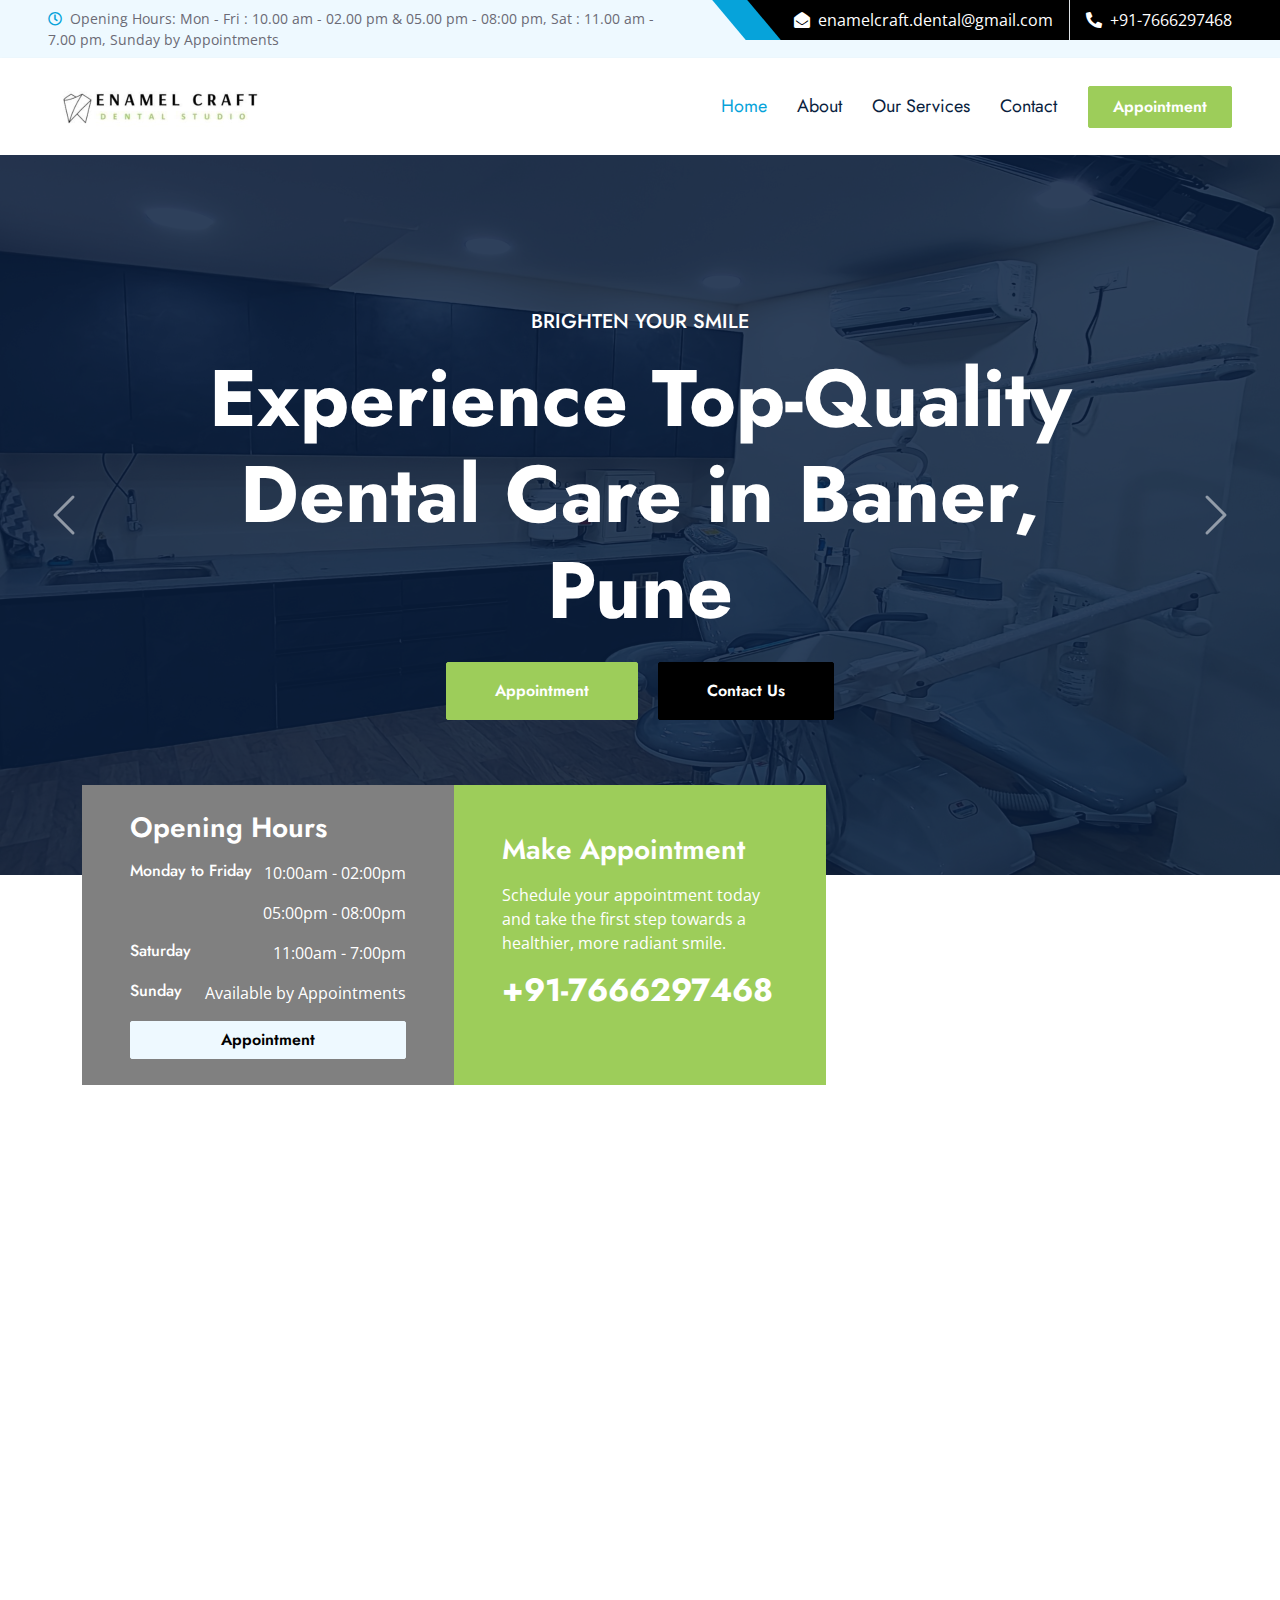
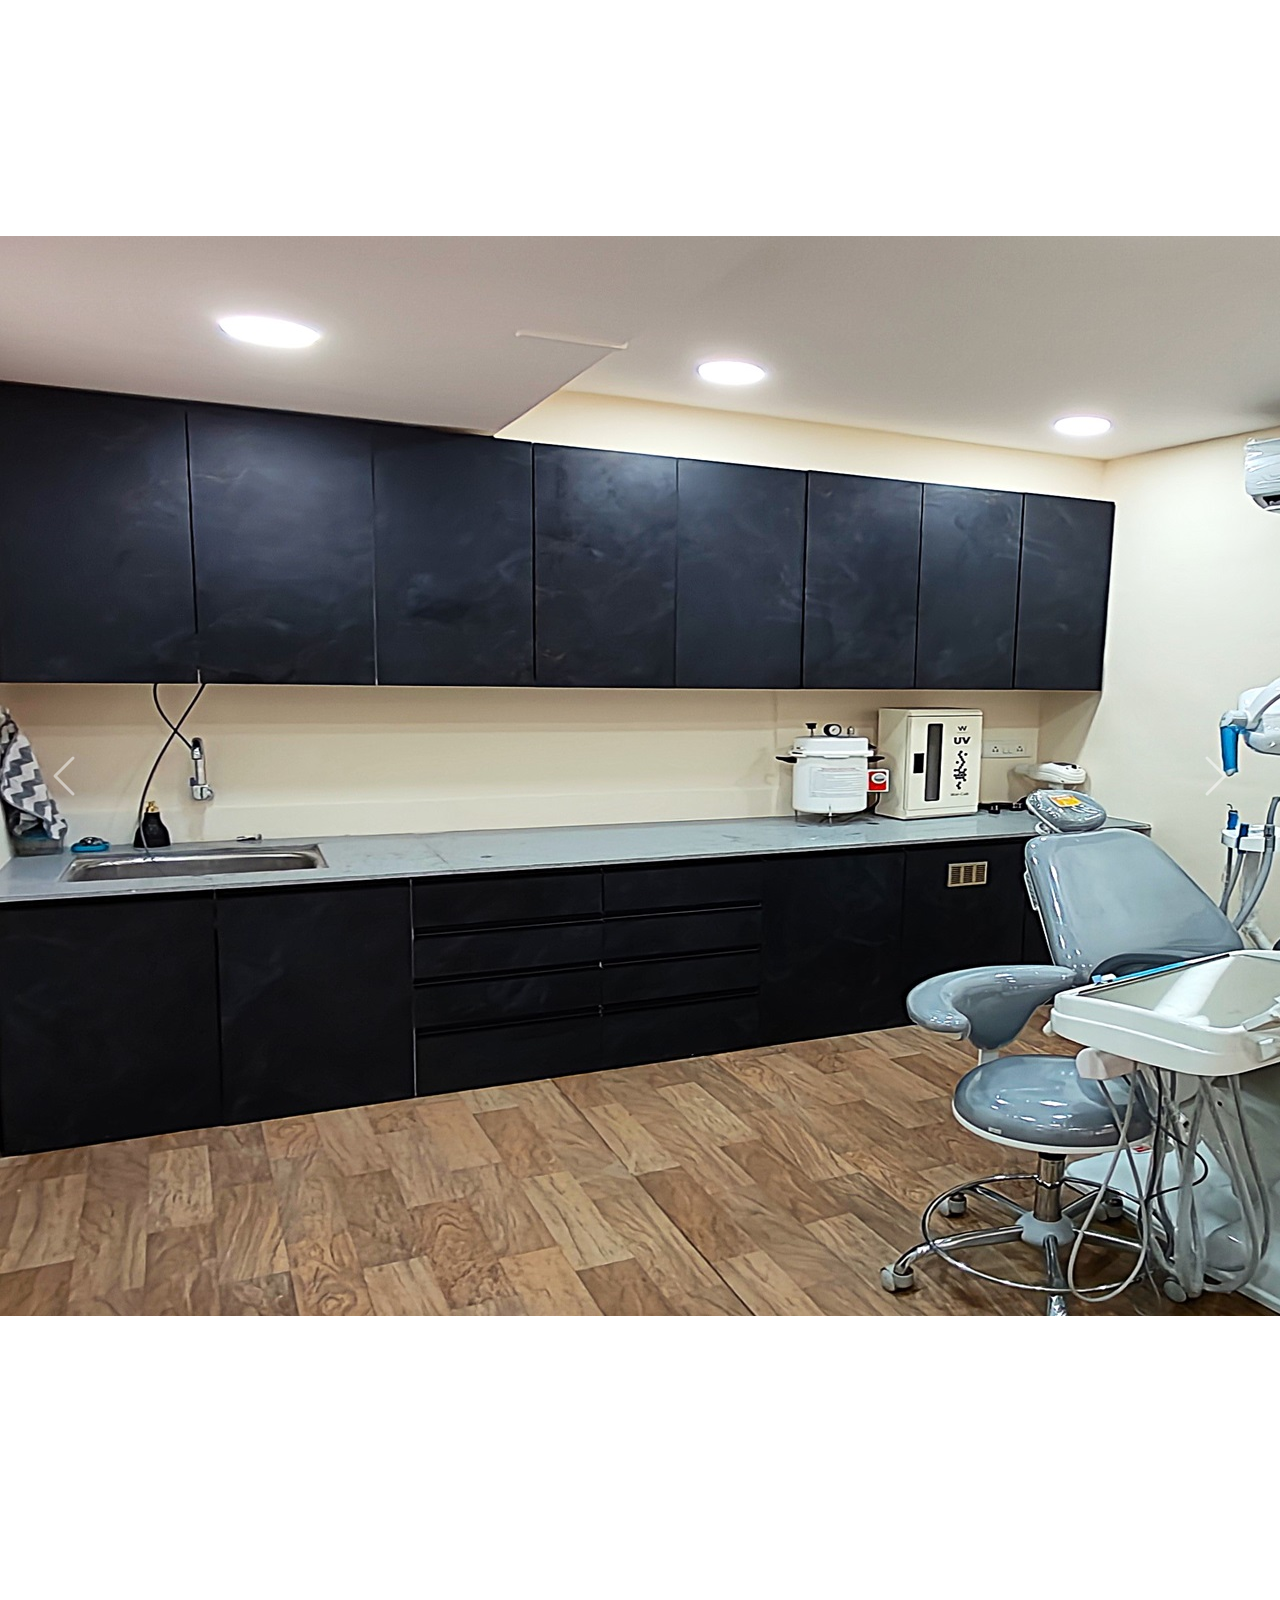
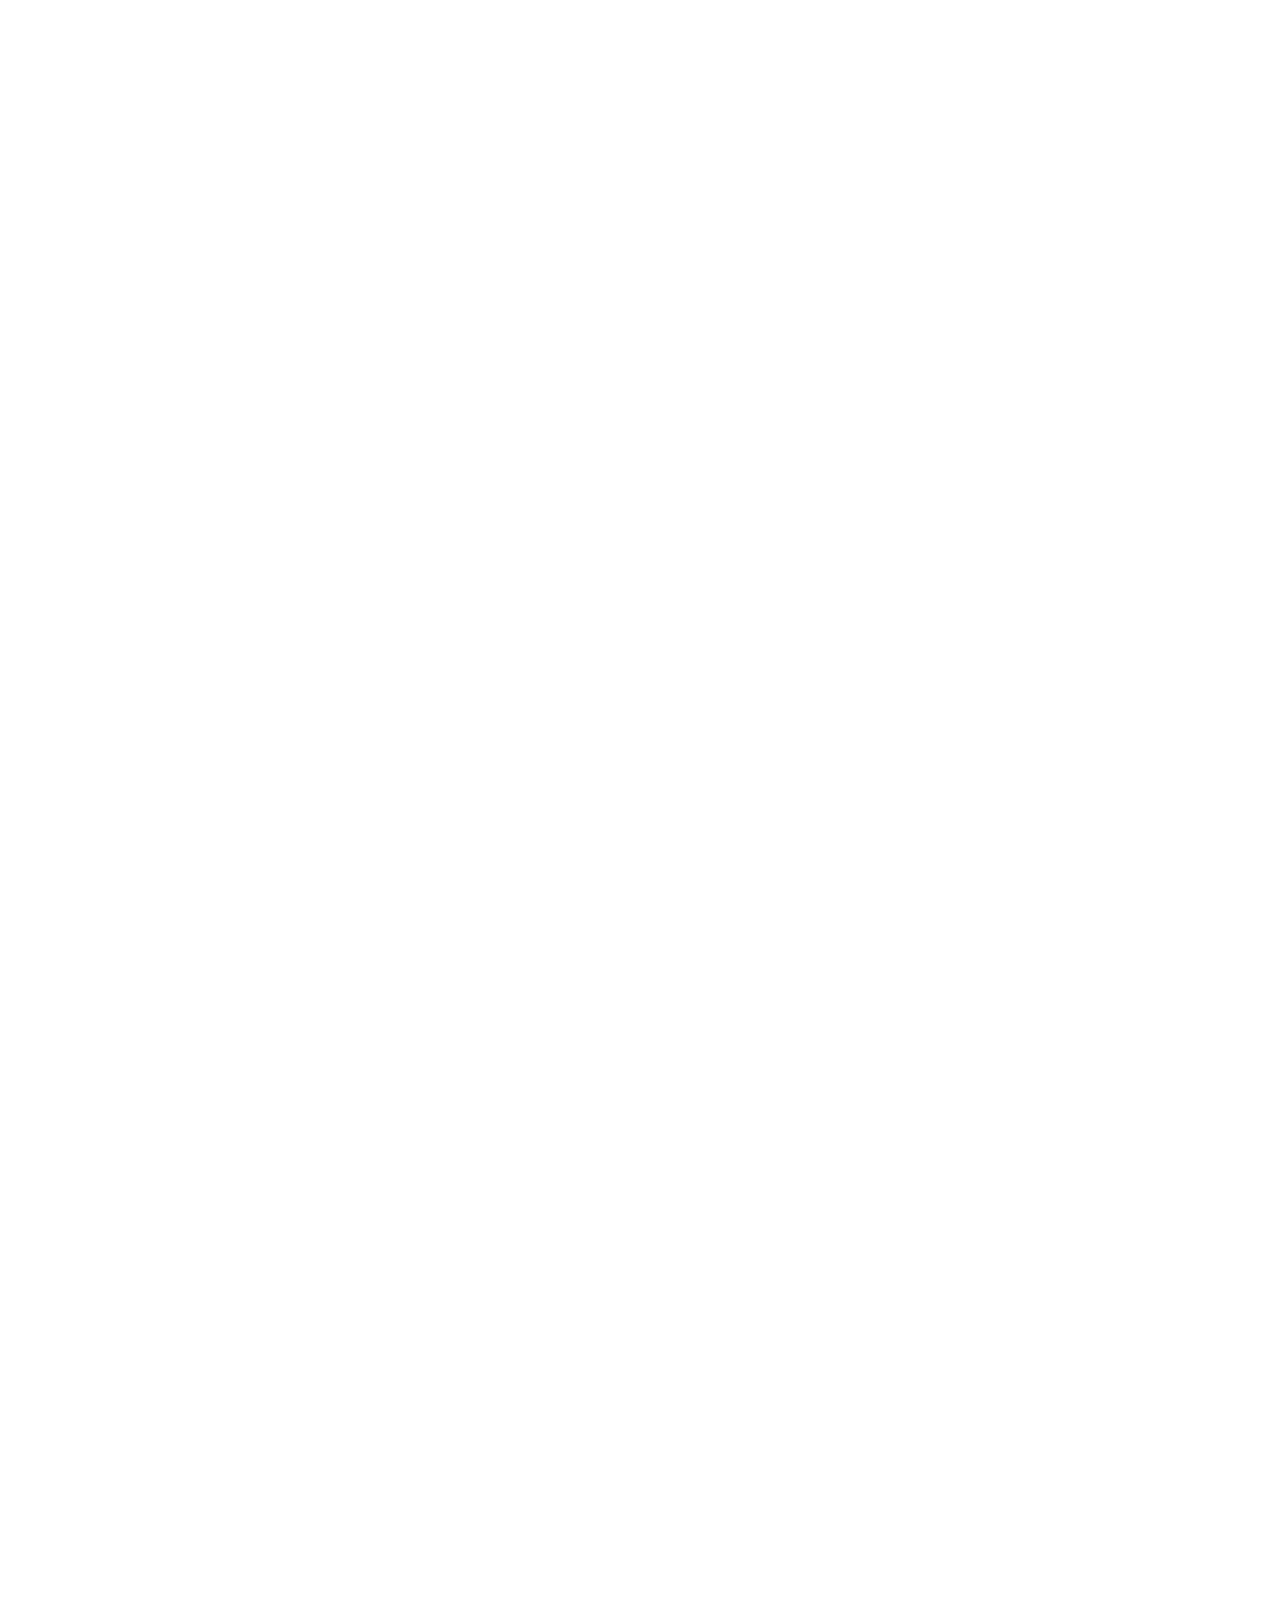
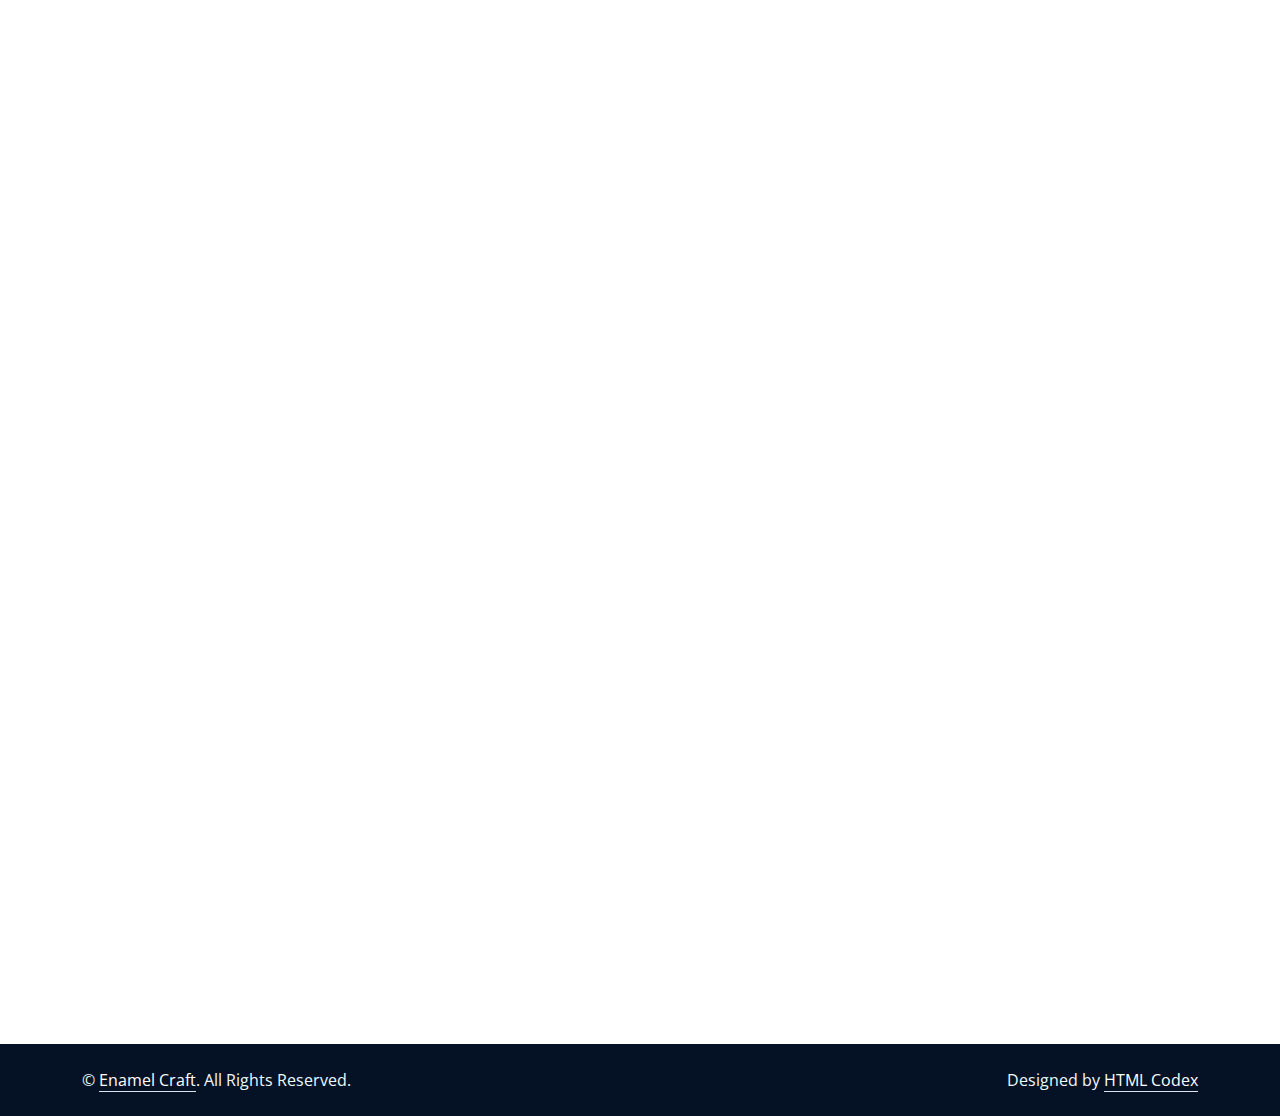
==== commit 0660e15e: "new" ====
--- a/index.html
+++ b/index.html
@@ -95,7 +95,7 @@
 <!-- Navbar Start -->
 <nav class="navbar navbar-expand-lg bg-white navbar-light shadow-sm px-5 py-3 py-lg-0">
     <a href="index.html" class="navbar-brand p-0">
-        <img src="img/echeader.jpg" alt="Enamel Craft Dental Studio Logo" style="height: 90px; width: auto; max-height: none;">
+        <img src="img/echeader.jpg" alt="Enamel Craft Dental Studio Logo" style="height: 55px; width: auto; max-height: none; float: left;">
     </a>
     <button class="navbar-toggler" type="button" data-bs-toggle="collapse" data-bs-target="#navbarCollapse">
         <span class="navbar-toggler-icon"></span>
@@ -122,8 +122,8 @@
                     <img class="w-100" src="img/ec03.jpg" alt="Image">
                     <div class="carousel-caption d-flex flex-column align-items-center justify-content-center">
                         <div class="p-3" style="max-width: 900px;">
-                            <h5 class="text-white text-uppercase mb-3 animated slideInDown">Keep Your Teeth Healthy</h5>
-                            <h1 class="display-1 text-white mb-md-4 animated zoomIn">Take The Best Quality Dental Treatment</h1>
+                            <h5 class="text-white text-uppercase mb-3 animated slideInDown">Brighten Your Smile</h5>
+                            <h1 class="display-1 text-white mb-md-4 animated zoomIn">Experience Top-Quality Dental Care in Baner, Pune</h1>
                             <a href="https://wa.me/917666297468?text=Hello,%20Can%20I%20book%20an%20appointment%3F" class="btn btn-primary py-md-3 px-md-5 me-3 animated slideInLeft">Appointment</a>
                             <a href="https://wa.me/917666297468" class="btn btn-secondary py-md-3 px-md-5 animated slideInRight">Contact Us</a>
                         </div>
@@ -134,8 +134,8 @@
                     <img class="w-100" src="img/ec01.jpg" alt="Image">
                     <div class="carousel-caption d-flex flex-column align-items-center justify-content-center">
                         <div class="p-3" style="max-width: 900px;">
-                            <h5 class="text-white text-uppercase mb-3 animated slideInDown">Keep Your Teeth Healthy</h5>
-                            <h1 class="display-1 text-white mb-md-4 animated zoomIn">Take The Best Quality Dental Treatment</h1>
+                            <h5 class="text-white text-uppercase mb-3 animated slideInDown">Healthy Teeth, Happy Life</h5>
+                            <h1 class="display-1 text-white mb-md-4 animated zoomIn">Quality Dental Care ailored for You</h1>
                             <a href="https://wa.me/917666297468?text=Hello,%20Can%20I%20book%20an%20appointment%3F" class="btn btn-primary py-md-3 px-md-5 me-3 animated slideInLeft">Appointment</a>
                             <a href="https://wa.me/917666297468" class="btn btn-secondary py-md-3 px-md-5 animated slideInRight">Contact Us</a>
                         </div>
@@ -145,16 +145,13 @@
                     <img class="w-100" src="img/ec02.jpg" alt="Image">
                     <div class="carousel-caption d-flex flex-column align-items-center justify-content-center">
                         <div class="p-3" style="max-width: 900px;">
-                            <h5 class="text-white text-uppercase mb-3 animated slideInDown">Keep Your Teeth Healthy</h5>
-                            <h1 class="display-1 text-white mb-md-4 animated zoomIn">Take The Best Quality Dental Treatment</h1>
+                            <h5 class="text-white text-uppercase mb-3 animated slideInDown">Caring for Your Teeth, Enhancing Your Smile</h5>
+                            <h1 class="display-1 text-white mb-md-4 animated zoomIn">Visit Us Today</h1>
                             <a href="https://wa.me/917666297468?text=Hello,%20Can%20I%20book%20an%20appointment%3F" class="btn btn-primary py-md-3 px-md-5 me-3 animated slideInLeft">Appointment</a>
                             <a href="https://wa.me/917666297468" class="btn btn-secondary py-md-3 px-md-5 animated slideInRight">Contact Us</a>
                         </div>
                     </div>
                 </div>
-
-
-
             </div>
             <button class="carousel-control-prev" type="button" data-bs-target="#header-carousel"
                 data-bs-slide="prev">
@@ -220,7 +217,8 @@
         <div class="container">
             <div class="row gx-0">
                 <div class="col-lg-4 wow zoomIn" data-wow-delay="0.1s">
-                    <div class="bg-primary d-flex flex-column p-5 justify-content-center" style="height: 300px;">
+                <!--    <div class="bg-primary d-flex flex-column p-5 justify-content-center" style="height: 300px;"> -->
+                    <div class="d-flex flex-column p-5 justify-content-center" style="height: 300px; background-color: grey;">
                         <h3 class="text-white mb-3">Opening Hours</h3>
                         <div class="d-flex justify-content-between text-white mb-3">
                             <h6 class="text-white mb-0">Monday to Friday</h6>
@@ -253,6 +251,12 @@
         </div>
     </div>
     <!-- Banner End -->
+
+
+
+
+
+
 
     <!-- About Start -->
     <div class="container-fluid py-5 wow fadeInUp" data-wow-delay="0.1s">
@@ -286,6 +290,42 @@
         </div>
     </div>
     <!-- About End -->
+
+
+
+<!-- Carousel Start -->
+<div class="container-fluid p-0">
+    <div id="header-carousel" class="carousel slide carousel-fade" data-bs-ride="carousel" data-bs-interval="1000">
+        <div class="carousel-inner">
+
+            <div class="carousel-item active">
+                <img class="w-auto" src="img/ec03.jpg" alt="Image">
+            </div>
+
+            <div class="carousel-item">
+                <img class="w-auto" src="img/ec01.jpg" alt="Image">
+            </div>
+            <div class="carousel-item">
+                <img class="w-auto" src="img/ec02.jpg" alt="Image">
+            </div>
+
+        </div>
+        <!-- Left Arrow Button -->
+        <button class="carousel-control-prev" type="button" data-bs-target="#header-carousel" data-bs-slide="prev">
+            <span class="carousel-control-prev-icon" aria-hidden="true"></span>
+            <span class="visually-hidden">Previous</span>
+        </button>
+        <!-- Right Arrow Button -->
+        <button class="carousel-control-next" type="button" data-bs-target="#header-carousel" data-bs-slide="next">
+            <span class="carousel-control-next-icon" aria-hidden="true"></span>
+            <span class="visually-hidden">Next</span>
+        </button>
+    </div>
+</div>
+<!-- Carousel End -->
+
+
+
 
 
     <!-- Service Start -->
@@ -384,7 +424,7 @@
                     <div class="owl-carousel testimonial-carousel rounded p-5 wow zoomIn" data-wow-delay="0.6s">
                             <div class="testimonial-item text-center text-white">
                             <img class="img-fluid mx-auto rounded mb-4" src="img/testimonial-1.jpg" alt="">
-                            <p class="fs-5">I wanted to take a moment to thank Dr. Girija for providing me with outstanding treatment for my dental problem. From start to finish, everything was perfect. The professionalism and care provided by the entire team made me feel comfortable and well-supported throughout the entire process. The treatment itself exceeded my expectations, and I am truly impressed with the results. Additionally, the support I received – whether from the reception staff or the dentist – was exceptional.</p>
+                            <p class="fs-5">Thank you, Dr. Girija and team, for the exceptional care and outstanding treatment. I highly recommend this clinic for quality dental care.</p>
                             <hr class="mx-auto w-25">
                             <h4 class="text-white mb-0">Nikhil Kamlapure</h4>
                         </div>
@@ -395,8 +435,20 @@
                             <h4 class="text-white mb-0">Swaswati Goswami</h4>
                         </div>
                         <div class="testimonial-item text-center text-white">
+                            <img class="img-fluid mx-auto rounded mb-4" src="img/testimonial-5.jpg" alt="">
+                            <p class="fs-5">Highly Recomend Enamel Craft for Quality Dental Care.</p>
+                            <hr class="mx-auto w-25">
+                            <h4 class="text-white mb-0">Rajendra Bande</h4>
+                        </div>
+                        <div class="testimonial-item text-center text-white">
+                            <img class="img-fluid mx-auto rounded mb-4" src="img/testimonial-4.jpg" alt="">
+                            <p class="fs-5">The staff is friendly and efficient, and overall atmosphere is so relaxing.</p>
+                            <hr class="mx-auto w-25">
+                            <h4 class="text-white mb-0">Bhushan Lakhe</h4>
+                        </div>
+                        <div class="testimonial-item text-center text-white">
                             <img class="img-fluid mx-auto rounded mb-4" src="img/testimonial-3.jpg" alt="">
-                            <p class="fs-5">Best dental clinic in Baner Area. Extremely impressed with the level of care I received. From the moment I walked in, Dr. Girija was very thorough in explaining every step of the process, ensuring I understood my treatment options. She was gentle, attentive, and made the whole experience as comfortable as possible. I highly recommend Enamel craft dental studio to anyone looking for a professional, caring, and skilled dentist. Thank you for providing such excellent care.</p>
+                            <p class="fs-5">Enamel Craft Dental Studio is the best in Baner! Dr. Girija’s thorough and gentle care made my experience comfortable. Highly recommended!</p>
                             <hr class="mx-auto w-25">
                             <h4 class="text-white mb-0">Abhijit Gunjewar</h4>
                         </div>
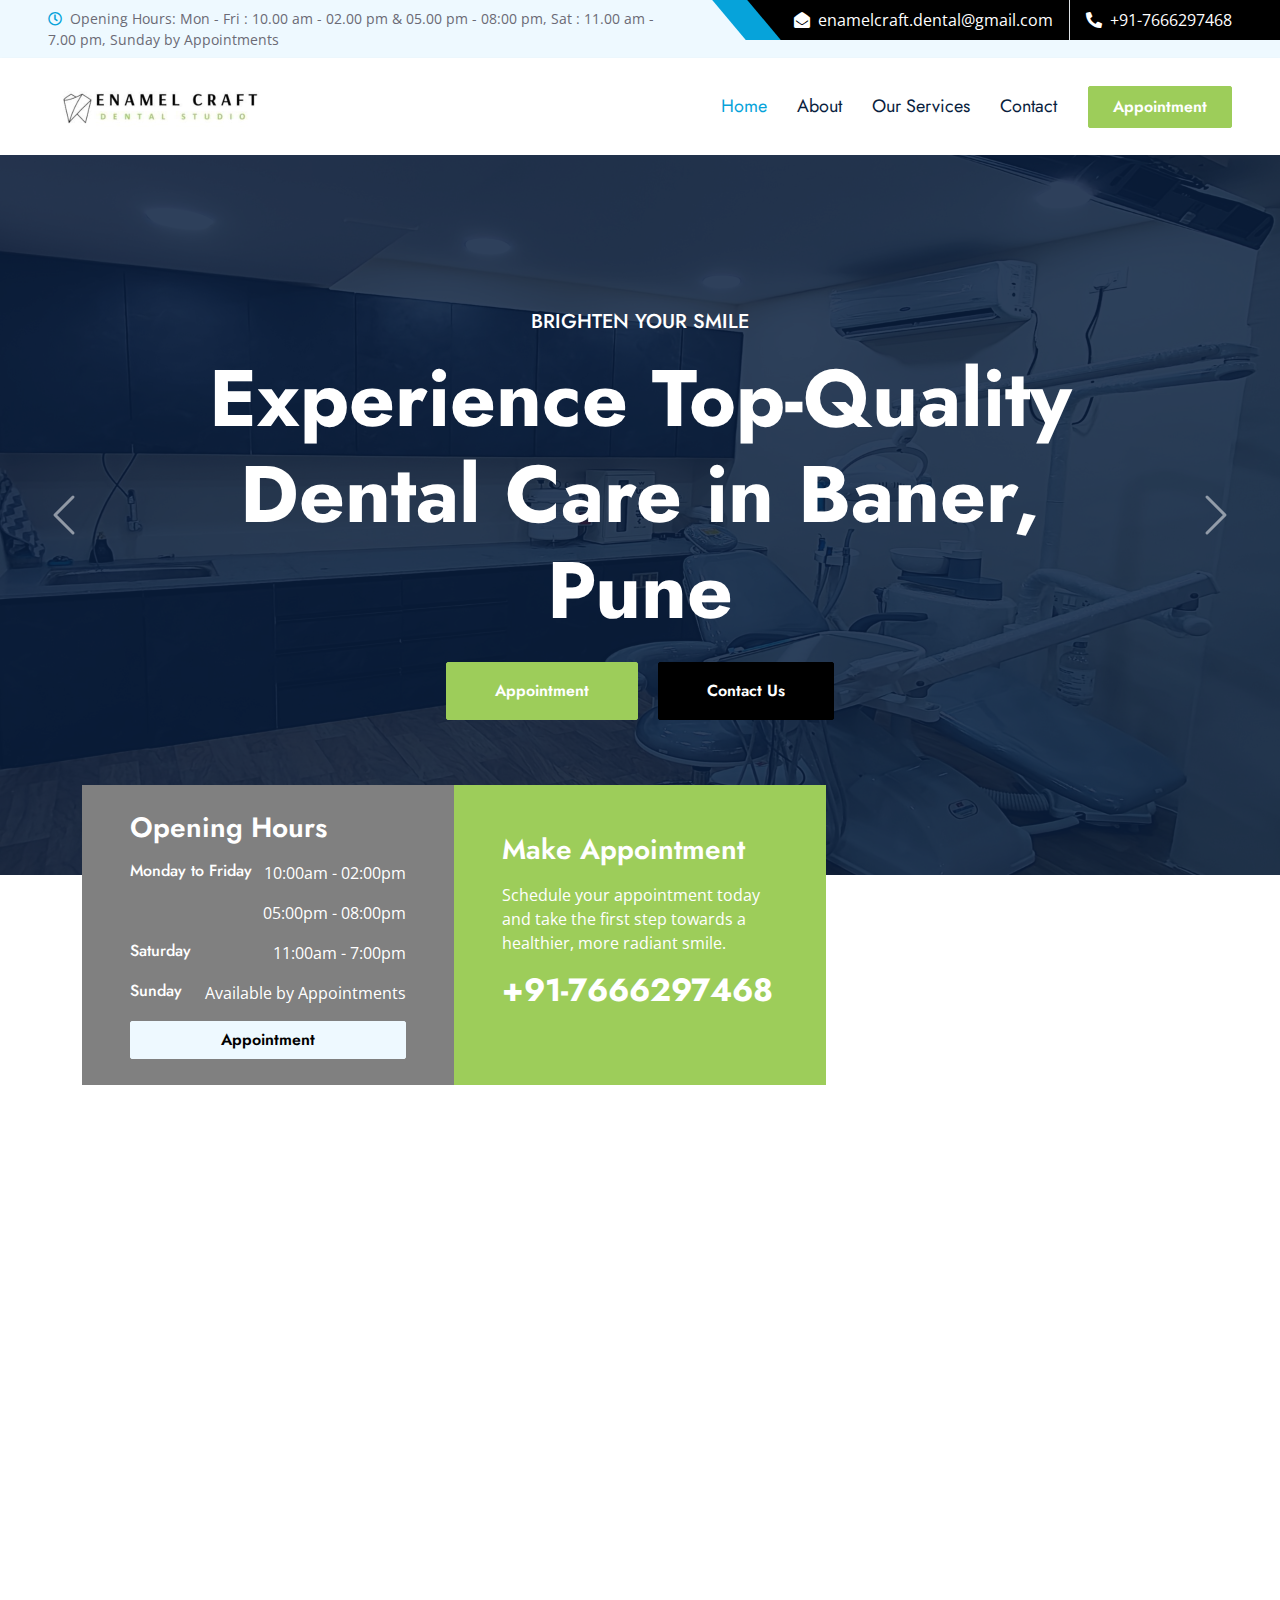
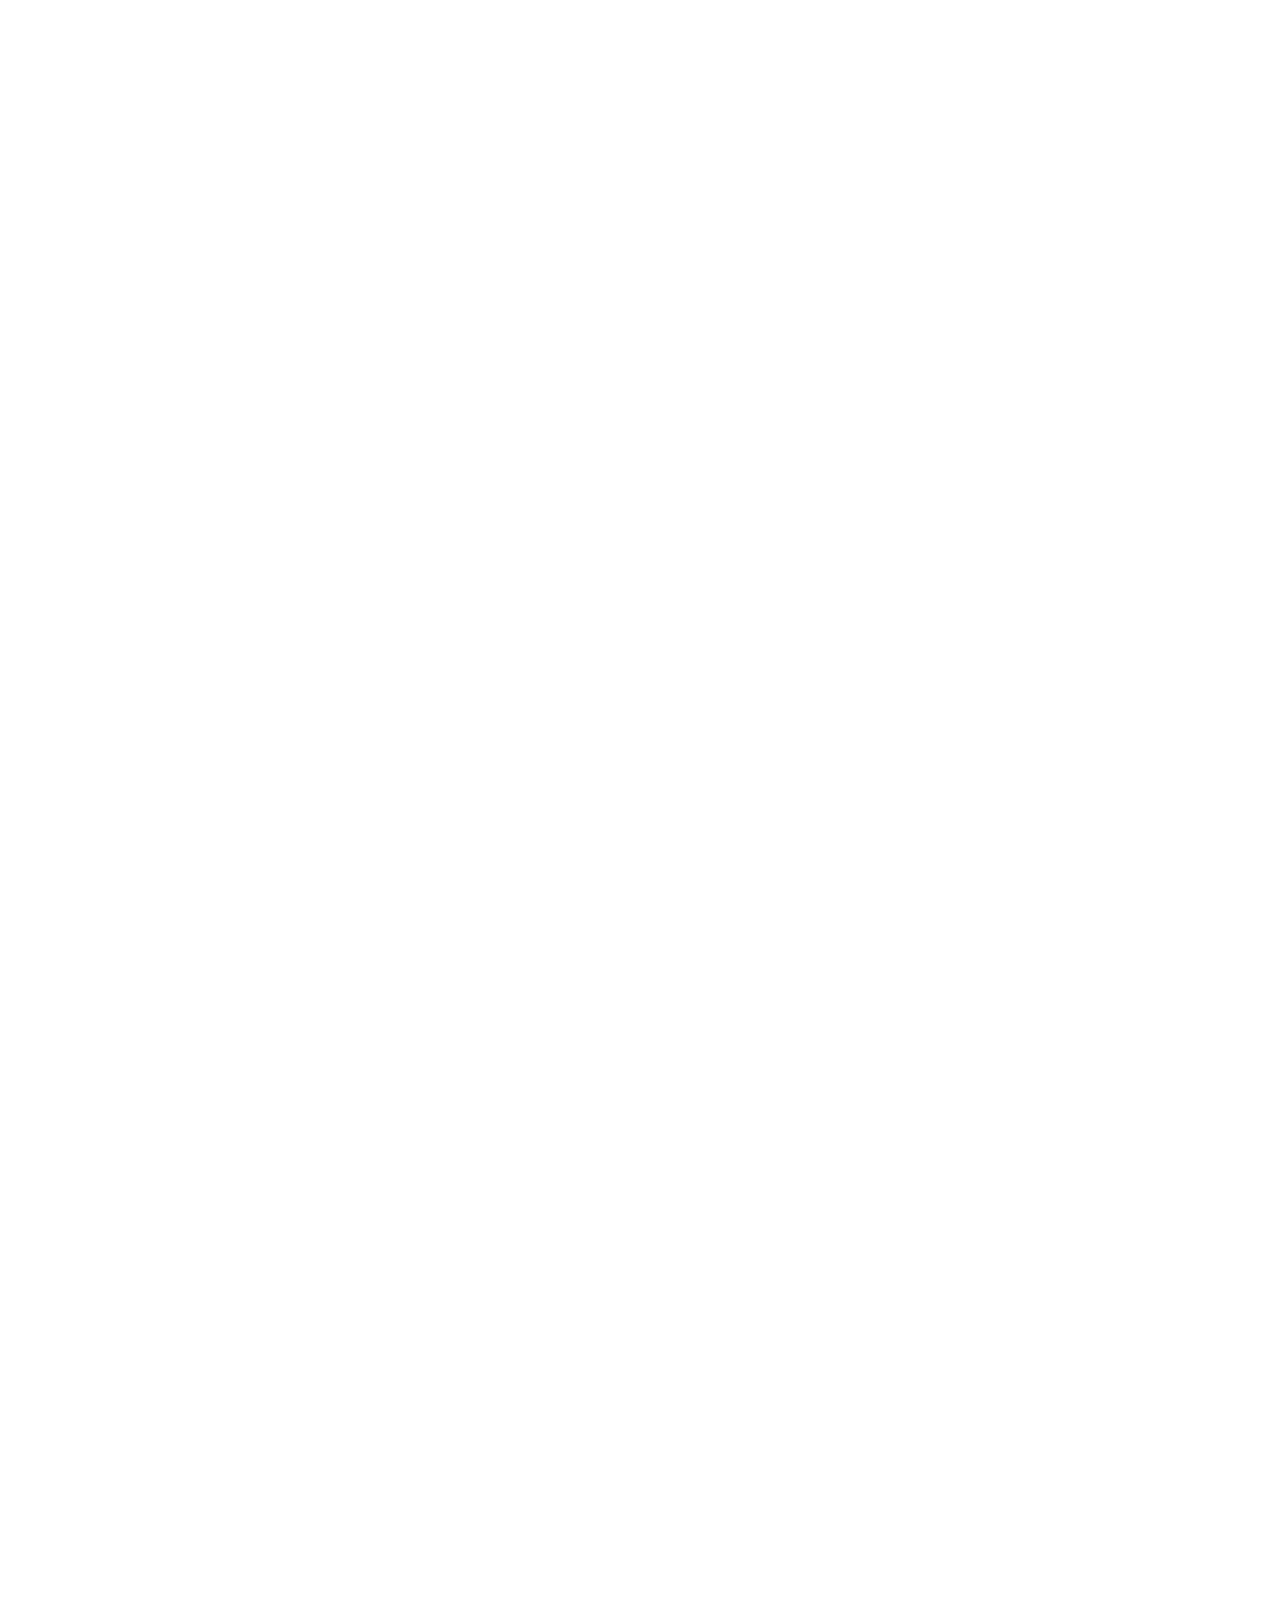
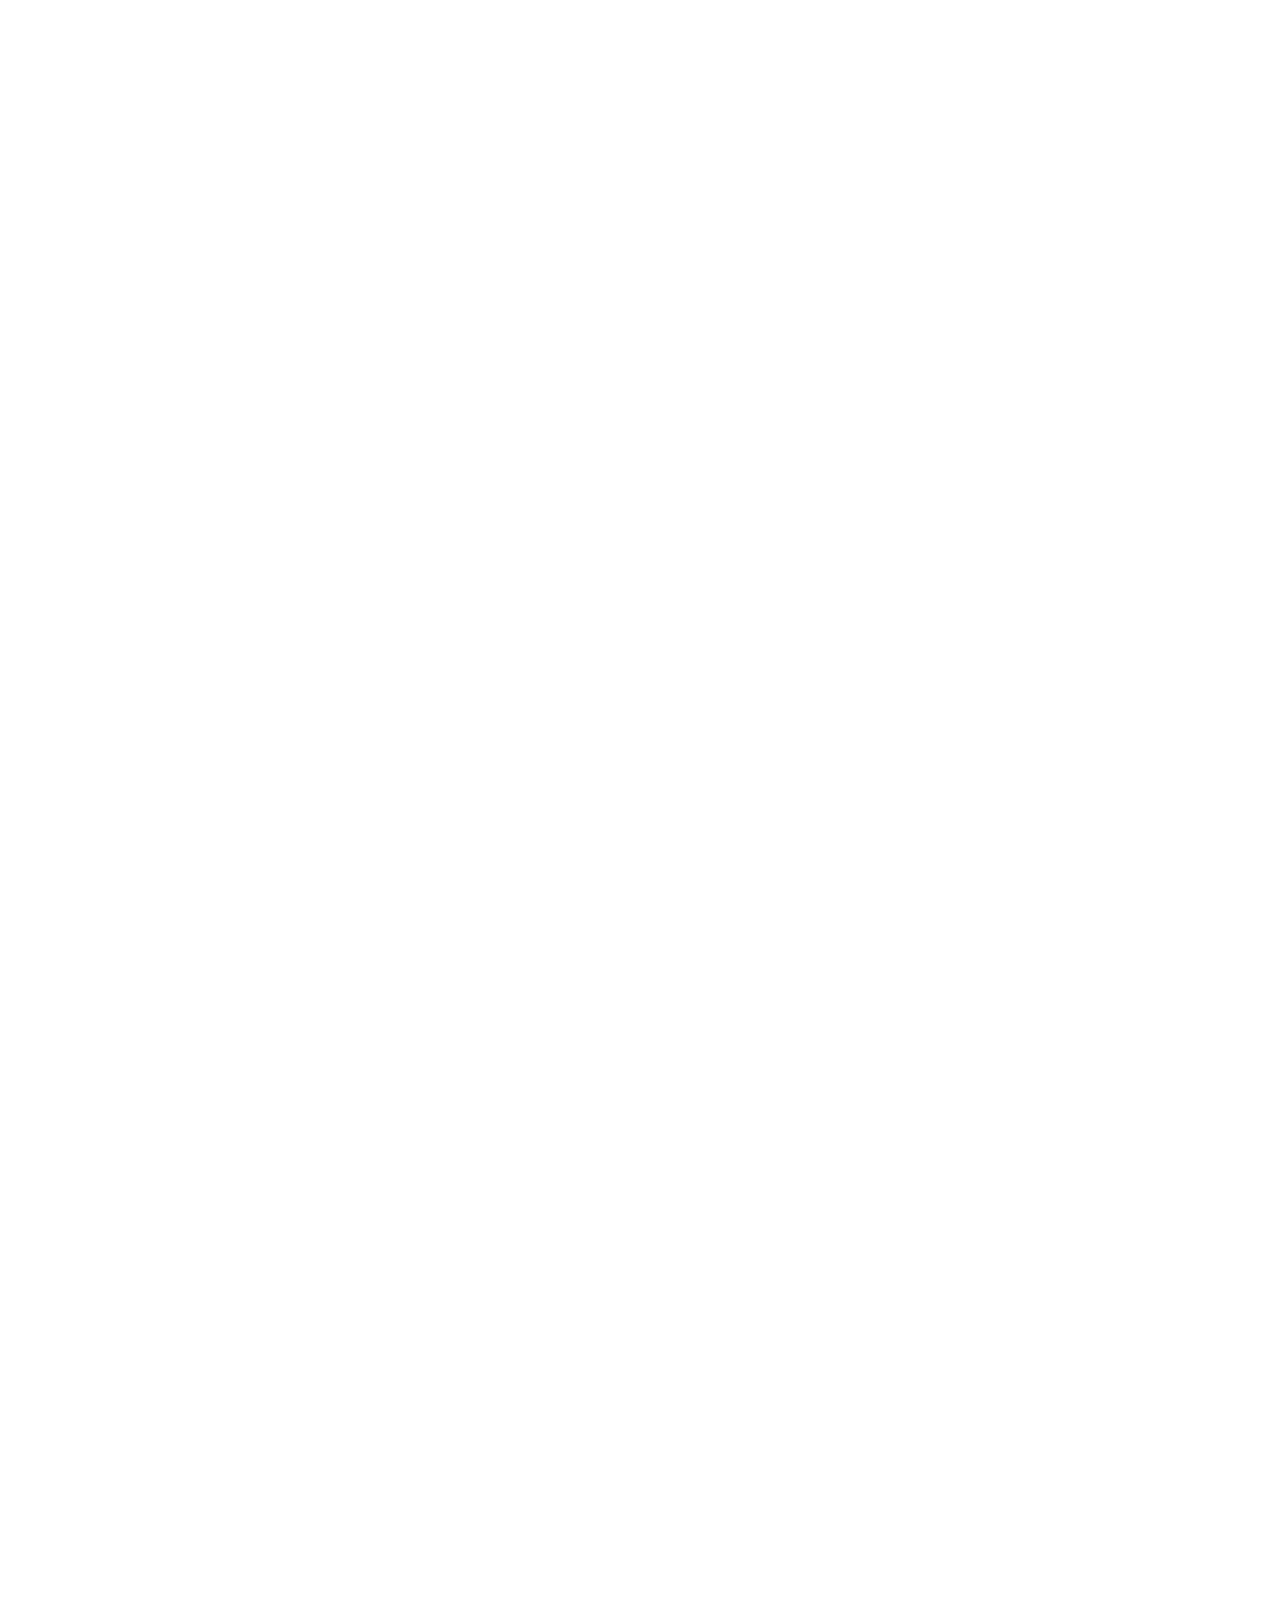
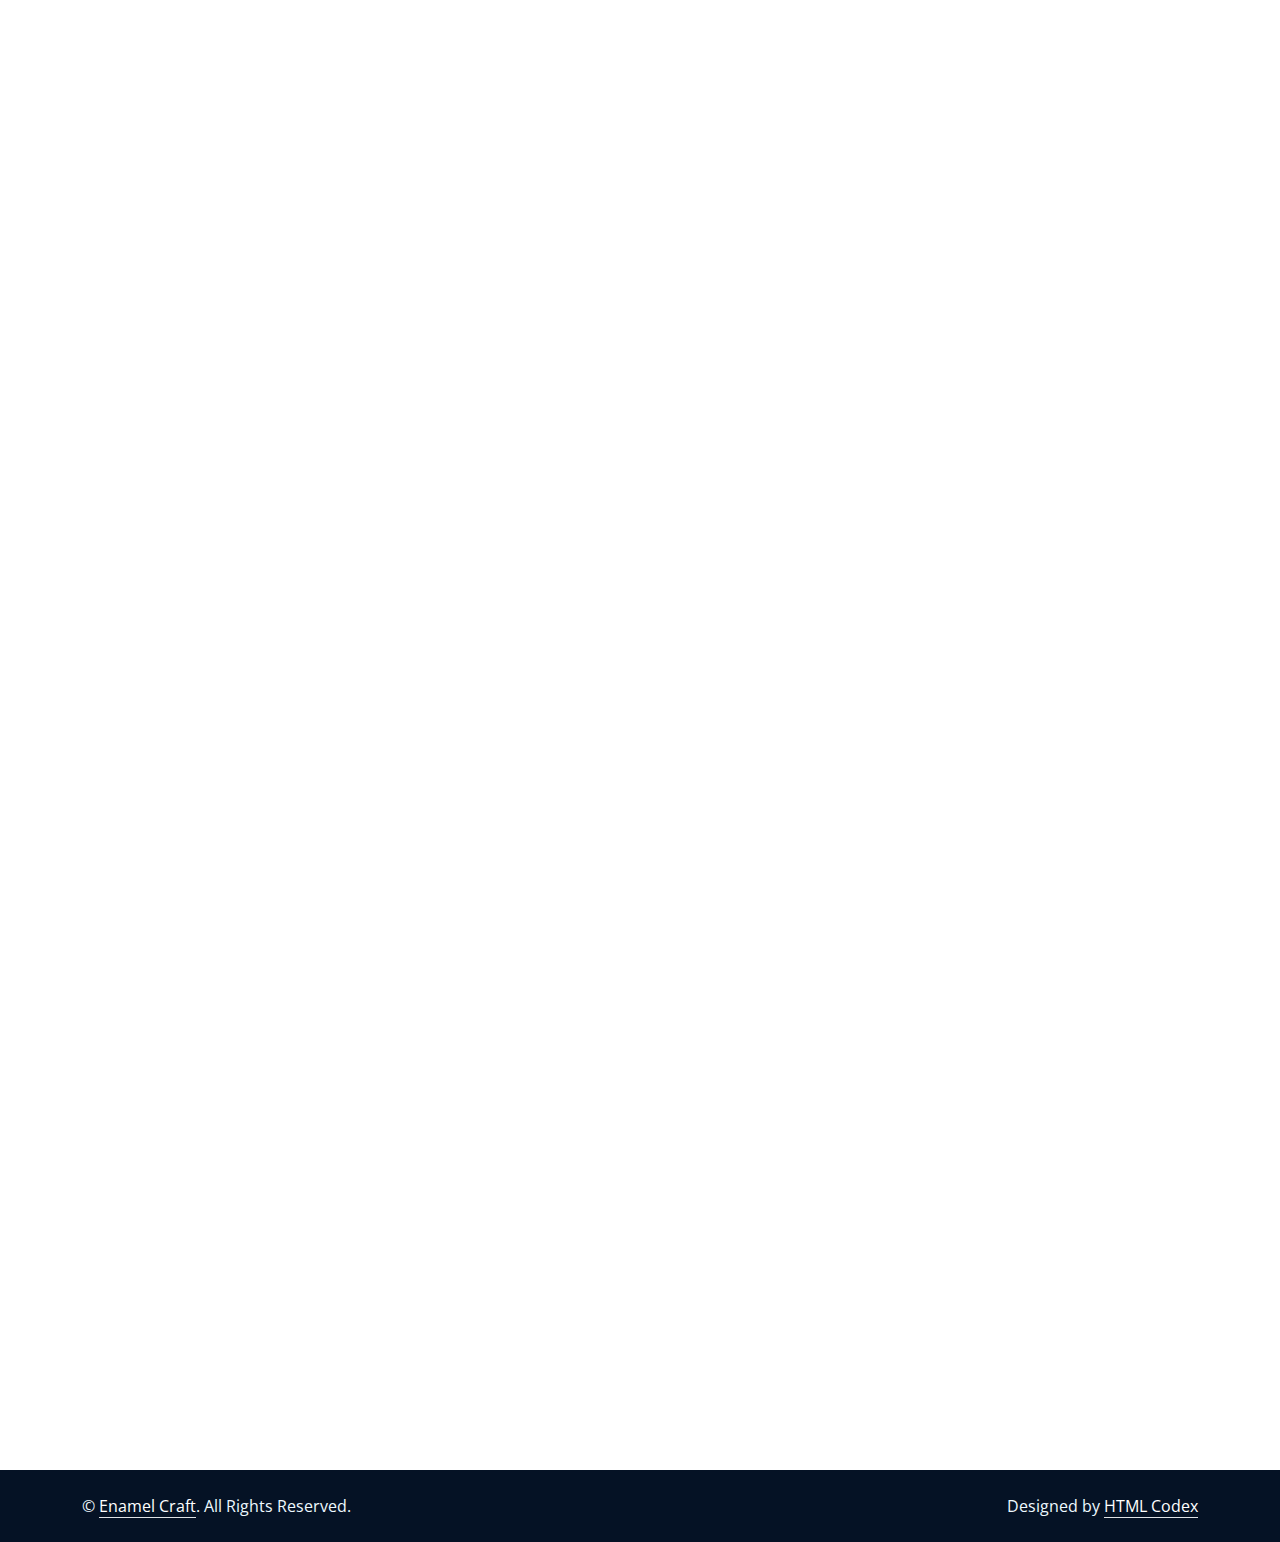
==== commit 86b05c5d: "new updates" ====
--- a/index.html
+++ b/index.html
@@ -253,13 +253,152 @@
     <!-- Banner End -->
 
 
-
-
+<!-- About Start -->
+<!-- <div class="container-fluid py-5 wow fadeInUp" data-wow-delay="0.1s">
+    <div class="container">
+        <div class="row g-5">
+            <div class="col-lg-7">
+                <div class="section-title mb-4">
+                    <h5 class="position-relative d-inline-block text-primary text-uppercase">About Us</h5>
+                    <h1 class="display-5 mb-0">The Best Dental Clinic That You Can Trust</h1>
+                </div>
+                <h4 class="text-body fst-italic mb-4">Welcome to Enamel Craft Dental Studio in Baner, where artistry meets dental excellence.</h4>
+                <p class="mb-4">Our clinic is dedicated to providing top-tier dental care in Pune, specializing in cosmetic dentistry, orthodontics, and smile makeovers. At Enamel Craft Dental Studio, we focus on aesthetics, precision, and patient comfort, ensuring you receive care from the best dentist in Baner. We understand that a beautiful smile is not just about oral health but also about boosting your confidence and self-expression. Visit us for advanced dental treatments and experience the best dental care in Baner Pune.</p>
+                <div class="row g-3">
+                    <div class="col-sm-6 wow zoomIn" data-wow-delay="0.3s">
+                        <h5 class="mb-3"><i class="fa fa-check-circle text-primary me-3"></i>Focused on Hygiene</h5>
+                        <h5 class="mb-3"><i class="fa fa-check-circle text-primary me-3"></i>Professional Staff</h5>
+                    </div>
+                    <div class="col-sm-6 wow zoomIn" data-wow-delay="0.6s">
+                        <h5 class="mb-3"><i class="fa fa-check-circle text-primary me-3"></i>All Day Opened</h5>
+                        <h5 class="mb-3"><i class="fa fa-check-circle text-primary me-3"></i>Fair Prices</h5>
+                    </div>
+                </div>
+                <a href="https://wa.me/917666297468?text=Hello,%20Can%20I%20book%20an%20appointment%3F" class="btn btn-primary py-3 px-5 mt-4 wow zoomIn" data-wow-delay="0.6s">Book Appointment</a>
+            </div>
+            <div class="col-lg-5" style="min-height: 500px;">
+                <div class="position-relative h-100">
+                    <img class="position-absolute w-100 h-100 rounded wow zoomIn" data-wow-delay="0.9s" src="img/about.jpg" style="object-fit: cover;">
+                </div>
+            </div>
+        </div>
+
+        <!-- Clinic Image Gallery -->
+    <!--      <div class="row mt-5">
+            <h2 class="text-center mb-4">Virtual Clinic Tour</h2>
+            <div class="col-md-4 mb-3 wow zoomIn" data-wow-delay="0.2s">
+                <img src="img/ecGallary01.jpg" class="img-fluid rounded shadow-sm" alt="Clinic Image 1">
+            </div>
+            <div class="col-md-4 mb-3 wow zoomIn" data-wow-delay="0.4s">
+                <img src="img/ecGallary02.jpg" class="img-fluid rounded shadow-sm" alt="Clinic Image 2">
+            </div>
+            <div class="col-md-4 mb-3 wow zoomIn" data-wow-delay="0.6s">
+                <img src="img/ecGallary03.jpg" class="img-fluid rounded shadow-sm" alt="Clinic Image 3">
+            </div>
+            <div class="col-md-4 mb-3 wow zoomIn" data-wow-delay="0.8s">
+                <img src="img/ecGallary04.jpg" class="img-fluid rounded shadow-sm" alt="Clinic Image 4">
+            </div>
+            <div class="col-md-4 mb-3 wow zoomIn" data-wow-delay="1s">
+                <img src="img/ecGallary05.jpg" class="img-fluid rounded shadow-sm" alt="Clinic Image 5">
+            </div>
+            <div class="col-md-4 mb-3 wow zoomIn" data-wow-delay="1.2s">
+                <img src="img/ecGallary06.jpg" class="img-fluid rounded shadow-sm" alt="Clinic Image 6">
+            </div>
+            <div class="col-md-4 mb-3 wow zoomIn" data-wow-delay="1s">
+                <img src="img/ecGallary07.jpg" class="img-fluid rounded shadow-sm" alt="Clinic Image 5">
+            </div>
+            <div class="col-md-4 mb-3 wow zoomIn" data-wow-delay="1.2s">
+                <img src="img/ecGallary08.jpg" class="img-fluid rounded shadow-sm" alt="Clinic Image 6">
+            </div>
+        </div>
+    </div>
+</div>  -->
+<!-- About End -->
+
+
+<!-- About Start -->
+<div class="container-fluid py-5 wow fadeInUp" data-wow-delay="0.1s">
+    <div class="container">
+        <div class="row g-5">
+            <div class="col-lg-7">
+                <div class="section-title mb-4">
+                    <h5 class="position-relative d-inline-block text-primary text-uppercase">About Us</h5>
+                    <h1 class="display-5 mb-0">The Best Dental Clinic That You Can Trust</h1>
+                </div>
+                <h4 class="text-body fst-italic mb-4">Welcome to Enamel Craft Dental Studio in Baner, where artistry meets dental excellence.</h4>
+                <p class="mb-4">Our clinic is dedicated to providing top-tier dental care in Pune, specializing in cosmetic dentistry, orthodontics, and smile makeovers. At Enamel Craft Dental Studio, we focus on aesthetics, precision, and patient comfort, ensuring you receive care from the best dentist in Baner. We understand that a beautiful smile is not just about oral health but also about boosting your confidence and self-expression. Visit us for advanced dental treatments and experience the best dental care in Baner Pune.</p>
+                <div class="row g-3">
+                    <div class="col-sm-6 wow zoomIn" data-wow-delay="0.3s">
+                        <h5 class="mb-3"><i class="fa fa-check-circle text-primary me-3"></i>Focused on Hygiene</h5>
+                        <h5 class="mb-3"><i class="fa fa-check-circle text-primary me-3"></i>Professional Staff</h5>
+                    </div>
+                    <div class="col-sm-6 wow zoomIn" data-wow-delay="0.6s">
+                        <h5 class="mb-3"><i class="fa fa-check-circle text-primary me-3"></i>All Day Opened</h5>
+                        <h5 class="mb-3"><i class="fa fa-check-circle text-primary me-3"></i>Fair Prices</h5>
+                    </div>
+                </div>
+                <a href="https://wa.me/917666297468?text=Hello,%20Can%20I%20book%20an%20appointment%3F" class="btn btn-primary py-3 px-5 mt-4 wow zoomIn" data-wow-delay="0.6s">Book Appointment</a>
+            </div>
+            <div class="col-lg-5" style="min-height: 500px;">
+                <div class="position-relative h-100">
+                    <img class="position-absolute w-100 h-100 rounded wow zoomIn" data-wow-delay="0.9s" src="img/about.jpg" style="object-fit: cover;">
+                </div>
+            </div>
+        </div>
+
+        <!-- Combined Image Box Gallery -->
+        <div class="row mt-5">
+            <h2 class="text-center mb-4">Virtual Clinic Tour</h2>
+            <div class="image-box">
+                <img src="img/ecGallary01.jpg" alt="Clinic Image 1">
+                <img src="img/ecGallary02.jpg" alt="Clinic Image 2">
+                <img src="img/ecGallary03.jpg" alt="Clinic Image 3">
+                <img src="img/ecGallary04.jpg" alt="Clinic Image 4">
+                <img src="img/ecGallary05.jpg" alt="Clinic Image 5">
+                <img src="img/ecGallary06.jpg" alt="Clinic Image 6">
+                <img src="img/ecGallary07.jpg" alt="Clinic Image 7">
+                <img src="img/ecGallary08.jpg" alt="Clinic Image 8">
+            </div>
+        </div>
+    </div>
+</div>
+
+<style>
+.image-box {
+    display: flex;
+    flex-wrap: wrap;
+    max-width: 100%;
+    background: #f7f7f7;
+    padding: 15px;
+    gap: 10px;
+    border-radius: 10px;
+    box-shadow: 0 2px 10px rgba(0, 0, 0, 0.1);
+}
+.image-box img {
+    flex: 1 1 calc(25% - 10px);
+    max-width: calc(25% - 10px);
+    height: auto;
+    object-fit: cover;
+    border-radius: 5px;
+}
+@media screen and (max-width: 768px) {
+    .image-box img {
+        flex: 1 1 calc(50% - 10px);
+        max-width: calc(50% - 10px);
+    }
+}
+@media screen and (max-width: 576px) {
+    .image-box img {
+        flex: 1 1 100%;
+        max-width: 100%;
+    }
+}
+</style>
 
 
 
     <!-- About Start -->
-    <div class="container-fluid py-5 wow fadeInUp" data-wow-delay="0.1s">
+<!--    <div class="container-fluid py-5 wow fadeInUp" data-wow-delay="0.1s">
         <div class="container">
             <div class="row g-5">
                 <div class="col-lg-7">
@@ -288,48 +427,12 @@
                 </div>
             </div>
         </div>
-    </div>
+    </div> -->
     <!-- About End -->
 
 
-
-<!-- Carousel Start -->
-<div class="container-fluid p-0">
-    <div id="header-carousel" class="carousel slide carousel-fade" data-bs-ride="carousel" data-bs-interval="1000">
-        <div class="carousel-inner">
-
-            <div class="carousel-item active">
-                <img class="w-auto" src="img/ec03.jpg" alt="Image">
-            </div>
-
-            <div class="carousel-item">
-                <img class="w-auto" src="img/ec01.jpg" alt="Image">
-            </div>
-            <div class="carousel-item">
-                <img class="w-auto" src="img/ec02.jpg" alt="Image">
-            </div>
-
-        </div>
-        <!-- Left Arrow Button -->
-        <button class="carousel-control-prev" type="button" data-bs-target="#header-carousel" data-bs-slide="prev">
-            <span class="carousel-control-prev-icon" aria-hidden="true"></span>
-            <span class="visually-hidden">Previous</span>
-        </button>
-        <!-- Right Arrow Button -->
-        <button class="carousel-control-next" type="button" data-bs-target="#header-carousel" data-bs-slide="next">
-            <span class="carousel-control-next-icon" aria-hidden="true"></span>
-            <span class="visually-hidden">Next</span>
-        </button>
-    </div>
-</div>
-<!-- Carousel End -->
-
-
-
-
-
     <!-- Service Start -->
-    <div class="container-fluid py-5 wow fadeInUp" data-wow-delay="0.1s">
+<!--    <div class="container-fluid py-5 wow fadeInUp" data-wow-delay="0.1s">
         <div class="container">
             <div class="row g-5 mb-5">
                 <div class="col-lg-5 wow zoomIn" data-wow-delay="0.3s" style="min-height: 400px;">
@@ -394,9 +497,147 @@
             </div>
 
         </div>
-    </div>
+    </div> -->
     <!-- Service End -->
 
+<!-- Service Start -->
+<div class="container-fluid py-5 wow fadeInUp" data-wow-delay="0.1s">
+    <div class="container">
+        <div class="row g-5 mb-5">
+            <div class="col-lg-5 wow zoomIn" data-wow-delay="0.3s" style="min-height: 400px;">
+                <div class="twentytwenty-container position-relative h-100 rounded overflow-hidden">
+                    <img class="position-absolute w-100 h-100" src="img/before.jpg" style="object-fit: cover;">
+                    <img class="position-absolute w-100 h-100" src="img/after.jpg" style="object-fit: cover;">
+                </div>
+            </div>
+            <div class="col-lg-7">
+                <div class="section-title mb-5">
+                    <h5 class="position-relative d-inline-block text-primary text-uppercase">Our Services</h5>
+                    <h1 class="display-5 mb-0">We Offer The Best Quality Dental Services</h1>
+                </div>
+                <div class="row g-5">
+                    <div class="col-md-6 service-item wow zoomIn" data-wow-delay="0.6s">
+                        <div class="rounded-top overflow-hidden">
+                            <img class="img-fluid" src="img/service-1.jpg" alt="">
+                        </div>
+                        <div class="position-relative bg-light rounded-bottom text-center p-4">
+                            <h5 class="m-0">Root Canal Treatment</h5>
+                        </div>
+                    </div>
+                    <div class="col-md-6 service-item wow zoomIn" data-wow-delay="0.9s">
+                        <div class="rounded-top overflow-hidden">
+                            <img class="img-fluid" src="img/service-2.jpg" alt="">
+                        </div>
+                        <div class="position-relative bg-light rounded-bottom text-center p-4">
+                            <h5 class="m-0">Dental Implants</h5>
+                        </div>
+                    </div>
+                </div>
+            </div>
+        </div>
+        <!-- New 4 Services in Row 2 -->
+        <div class="row g-5 mt-4">
+            <div class="col-md-3 service-item wow zoomIn" data-wow-delay="0.3s">
+                <div class="rounded-top overflow-hidden">
+                    <img class="img-fluid" src="img/service-1.jpg" alt="">
+                </div>
+                <div class="position-relative bg-light rounded-bottom text-center p-4">
+                    <h5 class="m-0">Dentures</h5>
+                </div>
+            </div>
+            <div class="col-md-3 service-item wow zoomIn" data-wow-delay="0.6s">
+                <div class="rounded-top overflow-hidden">
+                    <img class="img-fluid" src="img/service-2.jpg" alt="">
+                </div>
+                <div class="position-relative bg-light rounded-bottom text-center p-4">
+                    <h5 class="m-0">Invisible Aligners</h5>
+                </div>
+            </div>
+            <div class="col-md-3 service-item wow zoomIn" data-wow-delay="0.9s">
+                <div class="rounded-top overflow-hidden">
+                    <img class="img-fluid" src="img/service-3.jpg" alt="">
+                </div>
+                <div class="position-relative bg-light rounded-bottom text-center p-4">
+                    <h5 class="m-0">Dental Bridges</h5>
+                </div>
+            </div>
+            <div class="col-md-3 service-item wow zoomIn" data-wow-delay="1.2s">
+                <div class="rounded-top overflow-hidden">
+                    <img class="img-fluid" src="img/service-4.jpg" alt="">
+                </div>
+                <div class="position-relative bg-light rounded-bottom text-center p-4">
+                    <h5 class="m-0">Teeth Whitening</h5>
+                </div>
+            </div>
+        </div>
+                <!-- New 4 Services in Row 3 -->
+        <div class="row g-5 mt-4">
+            <div class="col-md-3 service-item wow zoomIn" data-wow-delay="0.3s">
+                <div class="rounded-top overflow-hidden">
+                    <img class="img-fluid" src="img/service-1.jpg" alt="">
+                </div>
+                <div class="position-relative bg-light rounded-bottom text-center p-4">
+                    <h5 class="m-0">Dental Scaling</h5>
+                </div>
+            </div>
+            <div class="col-md-3 service-item wow zoomIn" data-wow-delay="0.6s">
+                <div class="rounded-top overflow-hidden">
+                    <img class="img-fluid" src="img/service-2.jpg" alt="">
+                </div>
+                <div class="position-relative bg-light rounded-bottom text-center p-4">
+                    <h5 class="m-0">Composite Restoration</h5>
+                </div>
+            </div>
+            <div class="col-md-3 service-item wow zoomIn" data-wow-delay="0.9s">
+                <div class="rounded-top overflow-hidden">
+                    <img class="img-fluid" src="img/service-3.jpg" alt="">
+                </div>
+                <div class="position-relative bg-light rounded-bottom text-center p-4">
+                    <h5 class="m-0">Wisdom Tooth Extraction</h5>
+                </div>
+            </div>
+            <div class="col-md-3 service-item wow zoomIn" data-wow-delay="1.2s">
+                <div class="rounded-top overflow-hidden">
+                    <img class="img-fluid" src="img/service-4.jpg" alt="">
+                </div>
+                <div class="position-relative bg-light rounded-bottom text-center p-4">
+                    <h5 class="m-0">Vneers</h5>
+                </div>
+            </div>
+        </div>
+        <!-- Shifted Down the Existing Row 2 -->
+        <div class="row g-5 wow fadeInUp mt-5" data-wow-delay="0.1s">
+            <div class="col-lg-7">
+                <div class="row g-5">
+                    <div class="col-md-6 service-item wow zoomIn" data-wow-delay="0.3s">
+                        <div class="rounded-top overflow-hidden">
+                            <img class="img-fluid" src="img/service-3.jpg" alt="">
+                        </div>
+                        <div class="position-relative bg-light rounded-bottom text-center p-4">
+                            <h5 class="m-0">Zirconia Crowns</h5>
+                        </div>
+                    </div>
+                    <div class="col-md-6 service-item wow zoomIn" data-wow-delay="0.6s">
+                        <div class="rounded-top overflow-hidden">
+                            <img class="img-fluid" src="img/service-4.jpg" alt="">
+                        </div>
+                        <div class="position-relative bg-light rounded-bottom text-center p-4">
+                            <h5 class="m-0">Pedodontic Treatment</h5>
+                        </div>
+                    </div>
+                </div>
+            </div>
+            <div class="col-lg-5 service-item wow zoomIn" data-wow-delay="0.9s">
+                <div class="position-relative bg-primary rounded h-100 d-flex flex-column align-items-center justify-content-center text-center p-4">
+                    <h3 class="text-white mb-3">Make Appointment</h3>
+                    <p class="text-white mb-3">Schedule your appointment today and take the first step towards a healthier, more radiant smile.</p>
+                    <h2 class="text-white mb-0">+91-7666297468</h2>
+                </div>
+            </div>
+        </div>
+    </div>
+</div>
+<!-- Service End -->
 
     <!-- Offer Start 
     <div class="container-fluid bg-offer my-5 py-5 wow fadeInUp" data-wow-delay="0.1s">
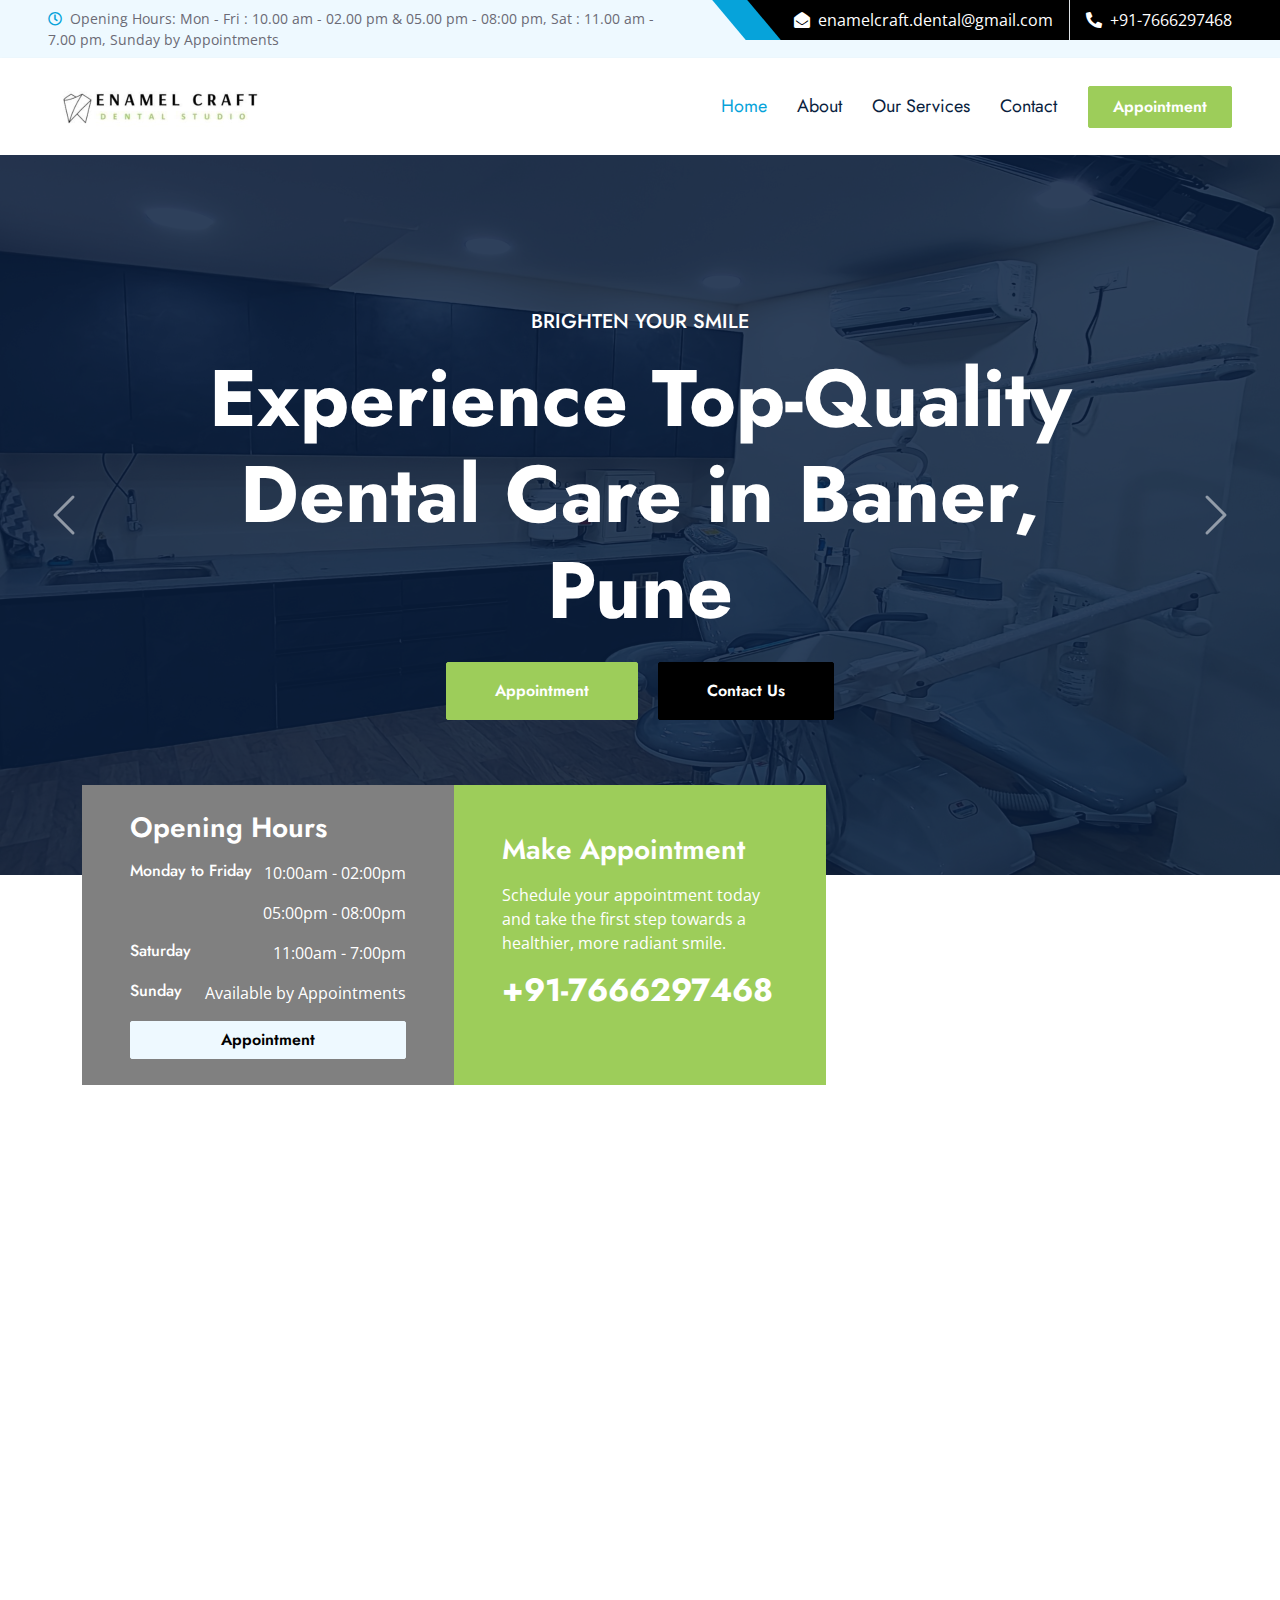
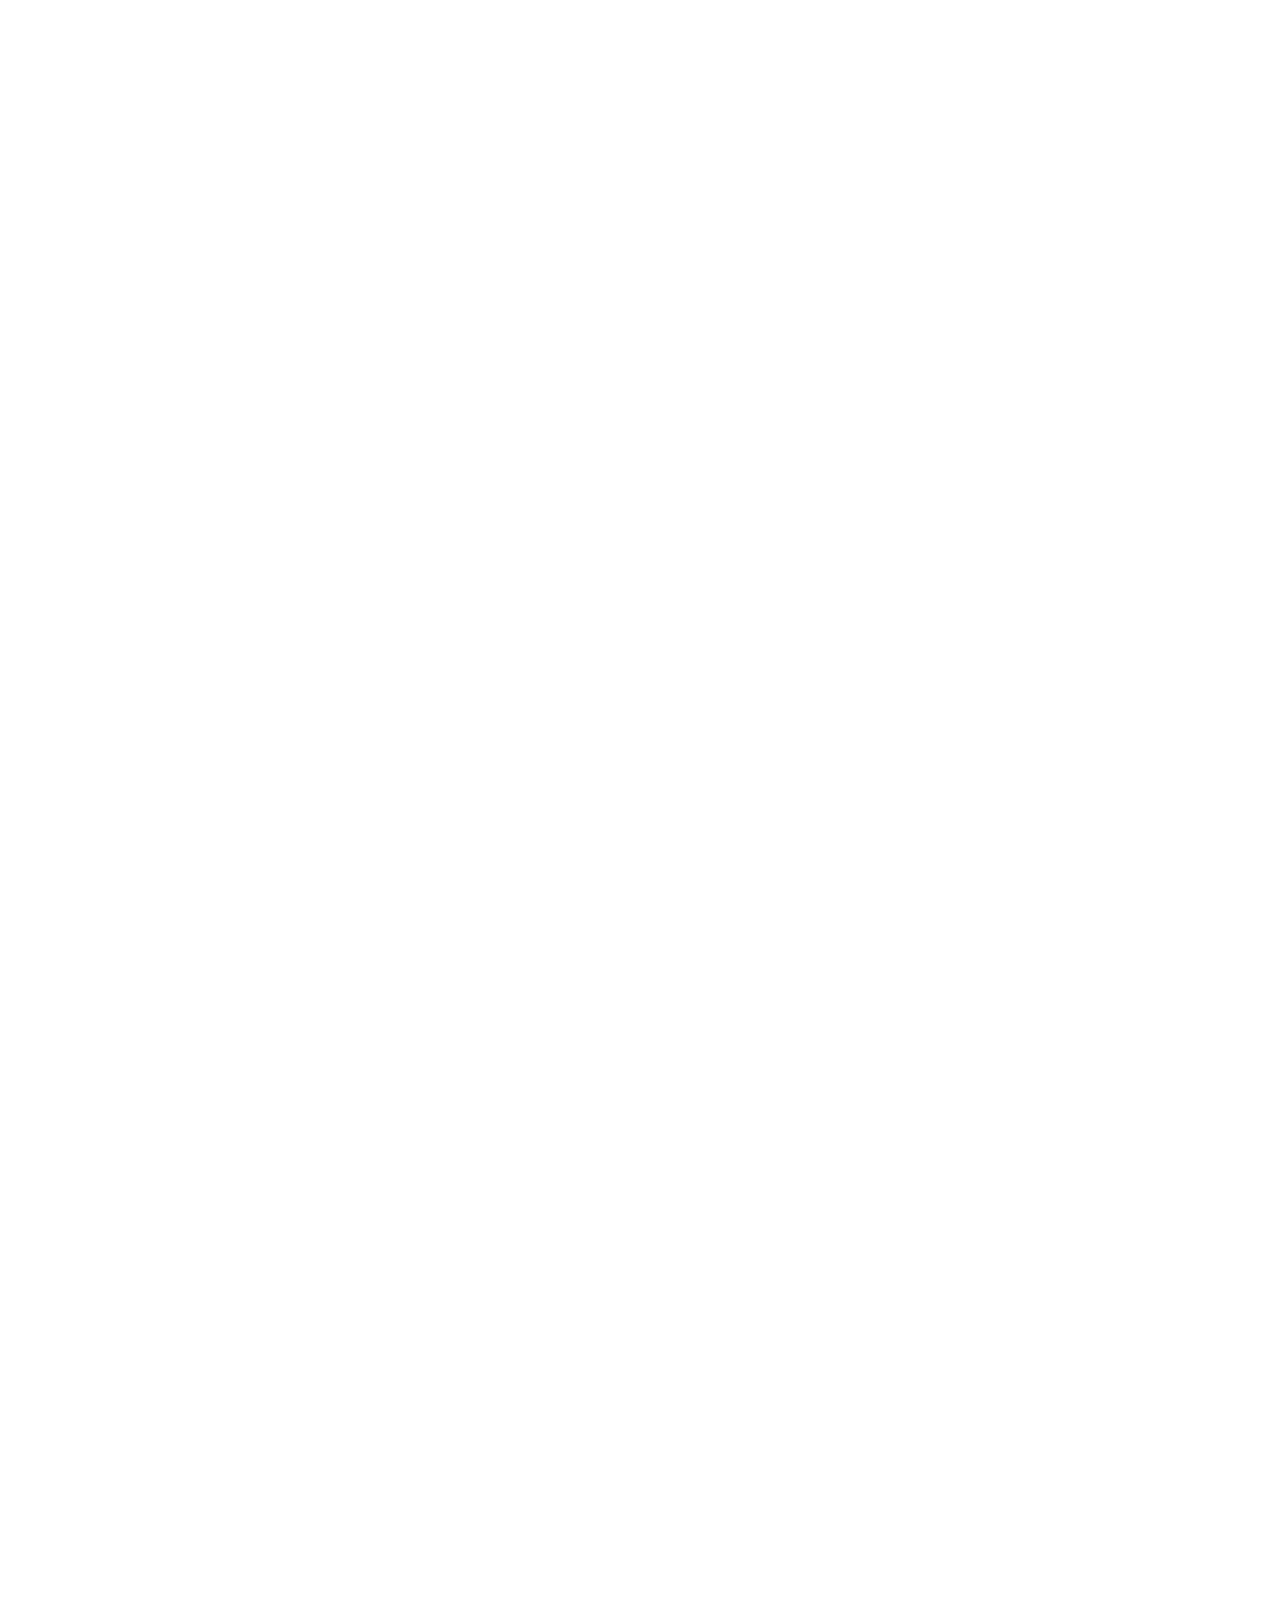
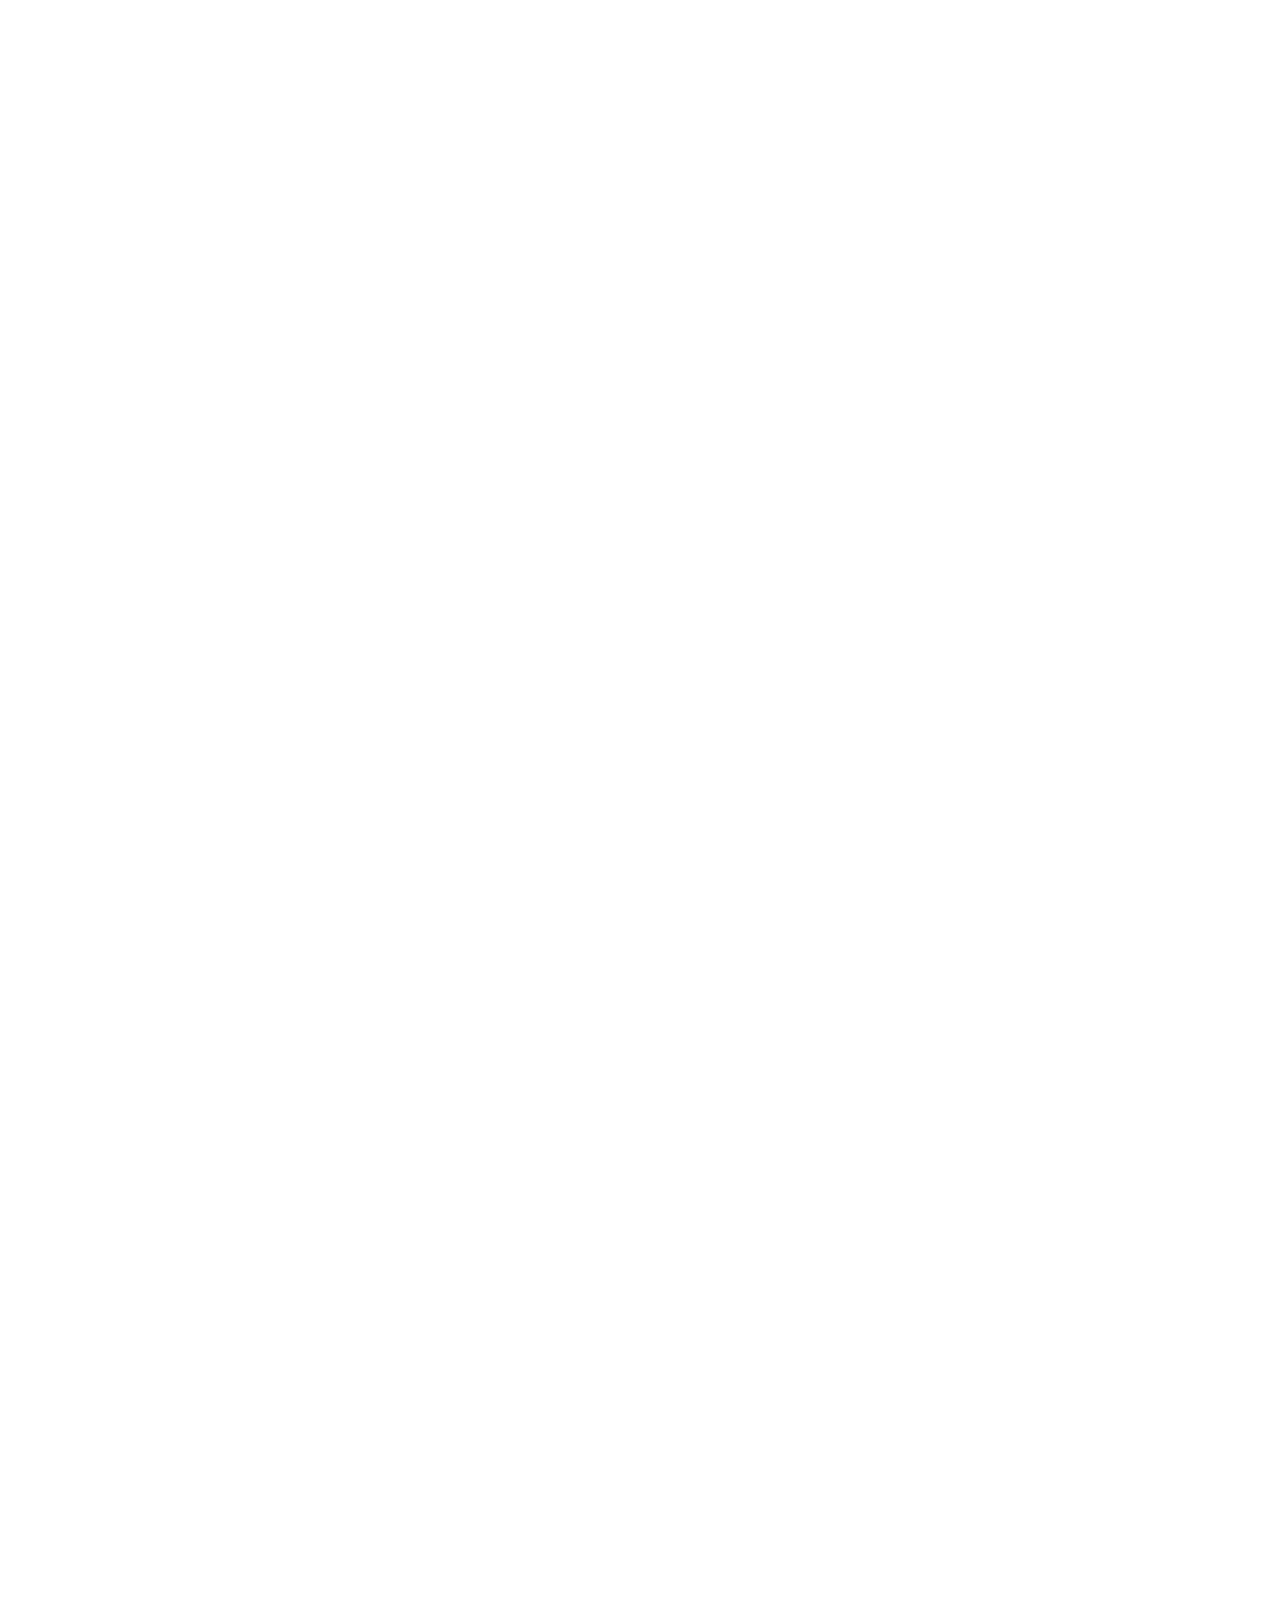
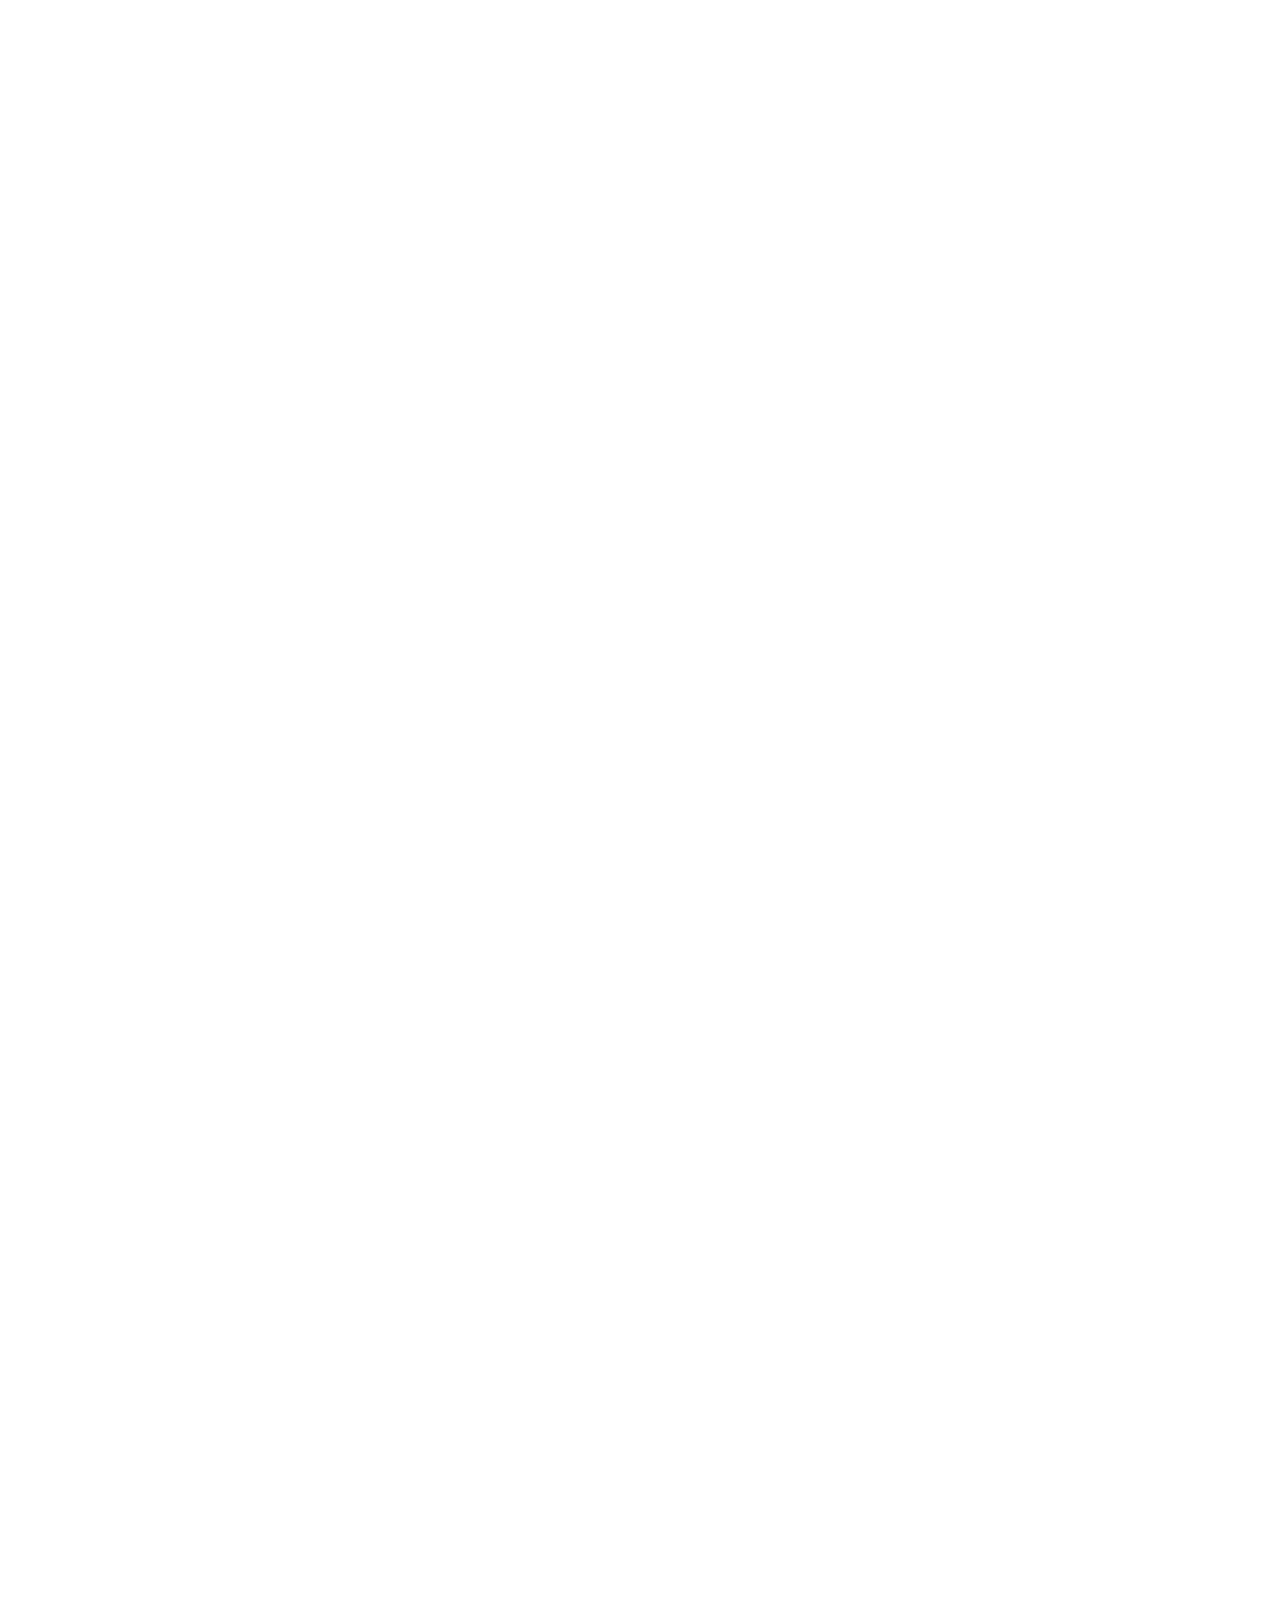
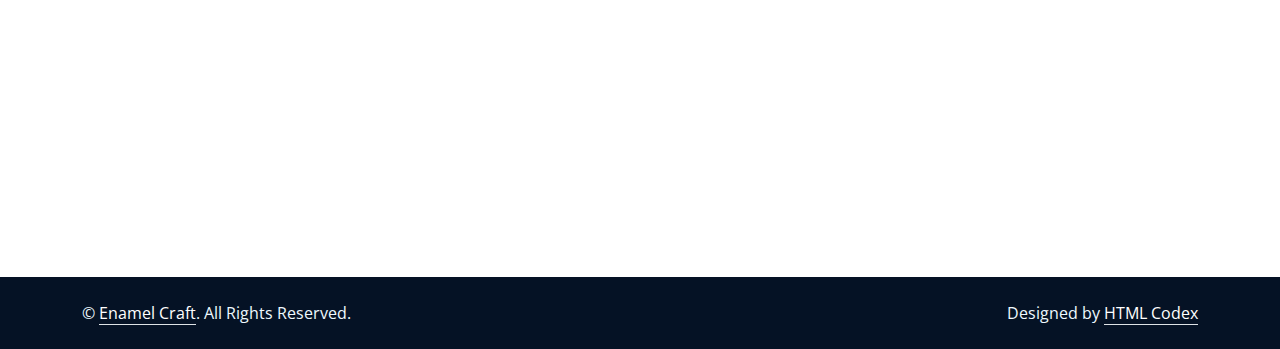
==== commit 7e52dc01: "ne" ====
--- a/index.html
+++ b/index.html
@@ -103,11 +103,11 @@
     <div class="collapse navbar-collapse" id="navbarCollapse">
         <div class="navbar-nav ms-auto py-0">
             <a href="index.html" class="nav-item nav-link active">Home</a>
-            <a href="about.html" class="nav-item nav-link">About</a>
-            <a href="service.html" class="nav-item nav-link">Our Services</a>
-            <a href="contact.html" class="nav-item nav-link">Contact</a>
-        </div>
-        <a href="https://wa.me/917666297468?text=Hello,%20Can%20I%20book%20an%20appointment%3F" class="btn btn-primary py-2 px-4 ms-3">Appointment</a>
+            <a href="about.html" class="nav-item nav-link" target="_blank">About</a>
+            <a href="service.html" class="nav-item nav-link" target="_blank">Our Services</a>
+            <a href="contact.html" class="nav-item nav-link" target="_blank">Contact</a>
+        </div>
+        <a href="https://wa.me/917666297468?text=Hello,%20Can%20I%20book%20an%20appointment%3F" class="btn btn-primary py-2 px-4 ms-3" target="_blank">Appointment</a>
     </div>
 </nav>
 <!-- Navbar End -->
@@ -135,7 +135,7 @@
                     <div class="carousel-caption d-flex flex-column align-items-center justify-content-center">
                         <div class="p-3" style="max-width: 900px;">
                             <h5 class="text-white text-uppercase mb-3 animated slideInDown">Healthy Teeth, Happy Life</h5>
-                            <h1 class="display-1 text-white mb-md-4 animated zoomIn">Quality Dental Care ailored for You</h1>
+                            <h1 class="display-1 text-white mb-md-4 animated zoomIn">Quality Dental Care Tailored for You</h1>
                             <a href="https://wa.me/917666297468?text=Hello,%20Can%20I%20book%20an%20appointment%3F" class="btn btn-primary py-md-3 px-md-5 me-3 animated slideInLeft">Appointment</a>
                             <a href="https://wa.me/917666297468" class="btn btn-secondary py-md-3 px-md-5 animated slideInRight">Contact Us</a>
                         </div>
@@ -353,11 +353,15 @@
                 <img src="img/ecGallary01.jpg" alt="Clinic Image 1">
                 <img src="img/ecGallary02.jpg" alt="Clinic Image 2">
                 <img src="img/ecGallary03.jpg" alt="Clinic Image 3">
+                <img src="img/ecGallary11.jpg" alt="Clinic Image 11">
                 <img src="img/ecGallary04.jpg" alt="Clinic Image 4">
+                <img src="img/ecGallary12.jpg" alt="Clinic Image 12">
                 <img src="img/ecGallary05.jpg" alt="Clinic Image 5">
                 <img src="img/ecGallary06.jpg" alt="Clinic Image 6">
                 <img src="img/ecGallary07.jpg" alt="Clinic Image 7">
                 <img src="img/ecGallary08.jpg" alt="Clinic Image 8">
+                <img src="img/ecGallary09.jpg" alt="Clinic Image 9">
+                <img src="img/ecGallary10.jpg" alt="Clinic Image 10">                
             </div>
         </div>
     </div>
@@ -518,7 +522,7 @@
                 <div class="row g-5">
                     <div class="col-md-6 service-item wow zoomIn" data-wow-delay="0.6s">
                         <div class="rounded-top overflow-hidden">
-                            <img class="img-fluid" src="img/service-1.jpg" alt="">
+                            <img class="img-fluid" src="img/RCT.jpg" alt="">
                         </div>
                         <div class="position-relative bg-light rounded-bottom text-center p-4">
                             <h5 class="m-0">Root Canal Treatment</h5>
@@ -526,7 +530,7 @@
                     </div>
                     <div class="col-md-6 service-item wow zoomIn" data-wow-delay="0.9s">
                         <div class="rounded-top overflow-hidden">
-                            <img class="img-fluid" src="img/service-2.jpg" alt="">
+                            <img class="img-fluid" src="img/implants.jpg" alt="">
                         </div>
                         <div class="position-relative bg-light rounded-bottom text-center p-4">
                             <h5 class="m-0">Dental Implants</h5>
@@ -539,7 +543,7 @@
         <div class="row g-5 mt-4">
             <div class="col-md-3 service-item wow zoomIn" data-wow-delay="0.3s">
                 <div class="rounded-top overflow-hidden">
-                    <img class="img-fluid" src="img/service-1.jpg" alt="">
+                    <img class="img-fluid" src="img/dentures.jpg" alt="">
                 </div>
                 <div class="position-relative bg-light rounded-bottom text-center p-4">
                     <h5 class="m-0">Dentures</h5>
@@ -547,7 +551,7 @@
             </div>
             <div class="col-md-3 service-item wow zoomIn" data-wow-delay="0.6s">
                 <div class="rounded-top overflow-hidden">
-                    <img class="img-fluid" src="img/service-2.jpg" alt="">
+                    <img class="img-fluid" src="img/algn.jpg" alt="">
                 </div>
                 <div class="position-relative bg-light rounded-bottom text-center p-4">
                     <h5 class="m-0">Invisible Aligners</h5>
@@ -555,7 +559,7 @@
             </div>
             <div class="col-md-3 service-item wow zoomIn" data-wow-delay="0.9s">
                 <div class="rounded-top overflow-hidden">
-                    <img class="img-fluid" src="img/service-3.jpg" alt="">
+                    <img class="img-fluid" src="img/bridges.jpg" alt="">
                 </div>
                 <div class="position-relative bg-light rounded-bottom text-center p-4">
                     <h5 class="m-0">Dental Bridges</h5>
@@ -574,7 +578,7 @@
         <div class="row g-5 mt-4">
             <div class="col-md-3 service-item wow zoomIn" data-wow-delay="0.3s">
                 <div class="rounded-top overflow-hidden">
-                    <img class="img-fluid" src="img/service-1.jpg" alt="">
+                    <img class="img-fluid" src="img/scaling.jpg" alt="">
                 </div>
                 <div class="position-relative bg-light rounded-bottom text-center p-4">
                     <h5 class="m-0">Dental Scaling</h5>
@@ -582,7 +586,7 @@
             </div>
             <div class="col-md-3 service-item wow zoomIn" data-wow-delay="0.6s">
                 <div class="rounded-top overflow-hidden">
-                    <img class="img-fluid" src="img/service-2.jpg" alt="">
+                    <img class="img-fluid" src="img/composit.jpeg" alt="">
                 </div>
                 <div class="position-relative bg-light rounded-bottom text-center p-4">
                     <h5 class="m-0">Composite Restoration</h5>
@@ -590,7 +594,7 @@
             </div>
             <div class="col-md-3 service-item wow zoomIn" data-wow-delay="0.9s">
                 <div class="rounded-top overflow-hidden">
-                    <img class="img-fluid" src="img/service-3.jpg" alt="">
+                    <img class="img-fluid" src="img/extraction.jpg" alt="">
                 </div>
                 <div class="position-relative bg-light rounded-bottom text-center p-4">
                     <h5 class="m-0">Wisdom Tooth Extraction</h5>
@@ -598,7 +602,7 @@
             </div>
             <div class="col-md-3 service-item wow zoomIn" data-wow-delay="1.2s">
                 <div class="rounded-top overflow-hidden">
-                    <img class="img-fluid" src="img/service-4.jpg" alt="">
+                    <img class="img-fluid" src="img/vneers.jpg" alt="">
                 </div>
                 <div class="position-relative bg-light rounded-bottom text-center p-4">
                     <h5 class="m-0">Vneers</h5>
@@ -611,7 +615,7 @@
                 <div class="row g-5">
                     <div class="col-md-6 service-item wow zoomIn" data-wow-delay="0.3s">
                         <div class="rounded-top overflow-hidden">
-                            <img class="img-fluid" src="img/service-3.jpg" alt="">
+                            <img class="img-fluid" src="img/ZirconiaCrown.jpg" alt="">
                         </div>
                         <div class="position-relative bg-light rounded-bottom text-center p-4">
                             <h5 class="m-0">Zirconia Crowns</h5>
@@ -619,7 +623,7 @@
                     </div>
                     <div class="col-md-6 service-item wow zoomIn" data-wow-delay="0.6s">
                         <div class="rounded-top overflow-hidden">
-                            <img class="img-fluid" src="img/service-4.jpg" alt="">
+                            <img class="img-fluid" src="img/pedodontic.jpg" alt="">
                         </div>
                         <div class="position-relative bg-light rounded-bottom text-center p-4">
                             <h5 class="m-0">Pedodontic Treatment</h5>
@@ -676,22 +680,28 @@
                             <h4 class="text-white mb-0">Swaswati Goswami</h4>
                         </div>
                         <div class="testimonial-item text-center text-white">
-                            <img class="img-fluid mx-auto rounded mb-4" src="img/testimonial-5.jpg" alt="">
+                            <img class="img-fluid mx-auto rounded mb-4" src="img/raj.jpg" alt="">
                             <p class="fs-5">Highly Recomend Enamel Craft for Quality Dental Care.</p>
                             <hr class="mx-auto w-25">
                             <h4 class="text-white mb-0">Rajendra Bande</h4>
                         </div>
                         <div class="testimonial-item text-center text-white">
-                            <img class="img-fluid mx-auto rounded mb-4" src="img/testimonial-4.jpg" alt="">
+                            <img class="img-fluid mx-auto rounded mb-4" src="img/bhushan.jpg" alt="">
                             <p class="fs-5">The staff is friendly and efficient, and overall atmosphere is so relaxing.</p>
                             <hr class="mx-auto w-25">
                             <h4 class="text-white mb-0">Bhushan Lakhe</h4>
                         </div>
                         <div class="testimonial-item text-center text-white">
-                            <img class="img-fluid mx-auto rounded mb-4" src="img/testimonial-3.jpg" alt="">
+                            <img class="img-fluid mx-auto rounded mb-4" src="img/abhijit.jpg" alt="">
                             <p class="fs-5">Enamel Craft Dental Studio is the best in Baner! Dr. Girija’s thorough and gentle care made my experience comfortable. Highly recommended!</p>
                             <hr class="mx-auto w-25">
                             <h4 class="text-white mb-0">Abhijit Gunjewar</h4>
+                        </div>
+                        <div class="testimonial-item text-center text-white">
+                            <img class="img-fluid mx-auto rounded mb-4" src="img/rupesh.jpg" alt="">
+                            <p class="fs-5">Excellent experience at Enamel Craft — warm staff, spotless clinic, and Dr. Girija's thorough, painless care made me feel at ease. Highly recommend!</p>
+                            <hr class="mx-auto w-25">
+                            <h4 class="text-white mb-0">Rupesh Bende</h4>
                         </div>
                     </div>
                 </div>
@@ -715,11 +725,44 @@
                 <div class="col-lg-4 wow slideInUp" data-wow-delay="0.3s">
                     <div class="team-item">
                         <div class="position-relative rounded-top" style="z-index: 1;">
-                            <img class="img-fluid rounded-top w-100" src="img/team-1.jpg" alt="">
+                            <img class="img-fluid rounded-top w-100" src="img/drGirija.jpg" alt="">
                         </div>
                         <div class="team-text position-relative bg-light text-center rounded-bottom p-4 pt-5">
                             <h4 class="mb-2">Dr. Girija Nandanwar Dhakite</h4>
                             <p class="text-primary mb-0">Dental Surgeon</p>
+                        </div>
+                    </div>
+                </div>
+                <div class="col-lg-4 wow slideInUp" data-wow-delay="0.6s">
+                    <div class="team-item">
+                        <div class="position-relative rounded-top" style="z-index: 1;">
+                            <img class="img-fluid rounded-top w-100" src="img/drGojiri.jpg" alt="">
+                        </div>
+                        <div class="team-text position-relative bg-light text-center rounded-bottom p-4 pt-5">
+                            <h4 class="mb-2">Dr. Gojiri Deshmukh</h4>
+                            <p class="text-primary mb-0">Prosthodontist</p>
+                        </div>
+                    </div>
+                </div>
+                <div class="col-lg-4 wow slideInUp" data-wow-delay="0.1s">
+                    <div class="team-item">
+                        <div class="position-relative rounded-top" style="z-index: 1;">
+                            <img class="img-fluid rounded-top w-100" src="img/drKunal.jpg" alt="">
+                        </div>
+                        <div class="team-text position-relative bg-light text-center rounded-bottom p-4 pt-5">
+                            <h4 class="mb-2">Dr. Kunal</h4>
+                            <p class="text-primary mb-0">Oral Surgeon</p>
+                        </div>
+                    </div>
+                </div>
+                <div class="col-lg-4 wow slideInUp" data-wow-delay="0.3s">
+                    <div class="team-item">
+                        <div class="position-relative rounded-top" style="z-index: 1;">
+                            <img class="img-fluid rounded-top w-100" src="img/team-1.jpg" alt="">
+                        </div>
+                        <div class="team-text position-relative bg-light text-center rounded-bottom p-4 pt-5">
+                            <h4 class="mb-2">Dr. John Doe</h4>
+                            <p class="text-primary mb-0">Implant Surgeon</p>
                         </div>
                     </div>
                 </div>
@@ -727,39 +770,6 @@
                     <div class="team-item">
                         <div class="position-relative rounded-top" style="z-index: 1;">
                             <img class="img-fluid rounded-top w-100" src="img/team-2.jpg" alt="">
-                        </div>
-                        <div class="team-text position-relative bg-light text-center rounded-bottom p-4 pt-5">
-                            <h4 class="mb-2">Dr. Gojiri Deshmukh</h4>
-                            <p class="text-primary mb-0">Prosthodontist</p>
-                        </div>
-                    </div>
-                </div>
-                <div class="col-lg-4 wow slideInUp" data-wow-delay="0.1s">
-                    <div class="team-item">
-                        <div class="position-relative rounded-top" style="z-index: 1;">
-                            <img class="img-fluid rounded-top w-100" src="img/team-2.jpg" alt="">
-                        </div>
-                        <div class="team-text position-relative bg-light text-center rounded-bottom p-4 pt-5">
-                            <h4 class="mb-2">Dr. Kunal</h4>
-                            <p class="text-primary mb-0">Oral Surgeon</p>
-                        </div>
-                    </div>
-                </div>
-                <div class="col-lg-4 wow slideInUp" data-wow-delay="0.3s">
-                    <div class="team-item">
-                        <div class="position-relative rounded-top" style="z-index: 1;">
-                            <img class="img-fluid rounded-top w-100" src="img/team-4.jpg" alt="">
-                        </div>
-                        <div class="team-text position-relative bg-light text-center rounded-bottom p-4 pt-5">
-                            <h4 class="mb-2">Dr. John Doe</h4>
-                            <p class="text-primary mb-0">Implant Surgeon</p>
-                        </div>
-                    </div>
-                </div>
-                <div class="col-lg-4 wow slideInUp" data-wow-delay="0.6s">
-                    <div class="team-item">
-                        <div class="position-relative rounded-top" style="z-index: 1;">
-                            <img class="img-fluid rounded-top w-100" src="img/team-5.jpg" alt="">
                         </div>
                         <div class="team-text position-relative bg-light text-center rounded-bottom p-4 pt-5">
                             <h4 class="mb-2">Dr. John Snow</h4>
@@ -780,19 +790,19 @@
                     <h3 class="text-white mb-4">Quick Links</h3>
                     <div class="d-flex flex-column justify-content-start">
                         <a class="text-light mb-2" href="#"><i class="bi bi-arrow-right text-primary me-2"></i>Home</a>
-                        <a class="text-light mb-2" href="#"><i class="bi bi-arrow-right text-primary me-2"></i>About Us</a>
-                        <a class="text-light mb-2" href="#"><i class="bi bi-arrow-right text-primary me-2"></i>Our Services</a>
-                        <a class="text-light mb-2" href="#"><i class="bi bi-arrow-right text-primary me-2"></i>Latest Blog</a>
-                        <a class="text-light" href="#"><i class="bi bi-arrow-right text-primary me-2"></i>Contact Us</a>
+                        <a class="text-light mb-2" href="https://maps.app.goo.gl/xwzzvwhkLiujg52z9"><i class="bi bi-arrow-right text-primary me-2"></i>Locate Us</a>
+                        <a class="text-light mb-2" href="https://wa.me/7666297468?text=Hello,%20I%20want%20to%20book%20an%20appointment%20with%20Enamel%20Craft%20Dental%20Studio"><i class="bi bi-arrow-right text-primary me-2"></i>Book Appointment</a>
+                        <a class="text-light mb-2" href="https://g.co/kgs/brU3Rn9"><i class="bi bi-arrow-right text-primary me-2"></i>Find Us on Google</a>
+                        <a class="text-light" href="tel:07666297468"><i class="bi bi-arrow-right text-primary me-2"></i>Contact Us</a>
                     </div>
                 </div>
                 <div class="col-lg-3 col-md-6">
                     <h3 class="text-white mb-4">Popular Links</h3>
                     <div class="d-flex flex-column justify-content-start">
-                        <a class="text-light mb-2" href="#"><i class="bi bi-arrow-right text-primary me-2"></i>Home</a>
-                        <a class="text-light mb-2" href="#"><i class="bi bi-arrow-right text-primary me-2"></i>About Us</a>
-                        <a class="text-light mb-2" href="#"><i class="bi bi-arrow-right text-primary me-2"></i>Our Services</a>
-                        <a class="text-light mb-2" href="#"><i class="bi bi-arrow-right text-primary me-2"></i>Latest Blog</a>
+                        <a class="text-light mb-2" href="#" target="_blank"><i class="bi bi-arrow-right text-primary me-2"></i>Home</a>
+                        <a class="text-light mb-2" href="#" target="_blank"><i class="bi bi-arrow-right text-primary me-2"></i>About Us</a>
+                        <a class="text-light mb-2" href="#" target="_blank"><i class="bi bi-arrow-right text-primary me-2"></i>Our Services</a>
+                        <a class="text-light mb-2" href="#" target="_blank"><i class="bi bi-arrow-right text-primary me-2"></i>Latest Blog</a>
                         <a class="text-light" href="#"><i class="bi bi-arrow-right text-primary me-2"></i>Contact Us</a>
                     </div>
                 </div>
@@ -806,10 +816,10 @@
                 <div class="col-lg-3 col-md-6">
                     <h3 class="text-white mb-4">Follow Us</h3>
                     <div class="d-flex">
-                        <a class="btn btn-lg btn-primary btn-lg-square rounded me-2" href="#"><i class="fab fa-twitter fw-normal"></i></a>
-                        <a class="btn btn-lg btn-primary btn-lg-square rounded me-2" href="#"><i class="fab fa-facebook-f fw-normal"></i></a>
-                        <a class="btn btn-lg btn-primary btn-lg-square rounded me-2" href="#"><i class="fab fa-linkedin-in fw-normal"></i></a>
-                        <a class="btn btn-lg btn-primary btn-lg-square rounded" href="#"><i class="fab fa-instagram fw-normal"></i></a>
+                        <a class="btn btn-lg btn-primary btn-lg-square rounded me-2" href="https://api.whatsapp.com/send?phone=7666297468" target="_blank"><i class="fab fa-whatsapp fw-normal"></i></a>
+                        <a class="btn btn-lg btn-primary btn-lg-square rounded me-2" href="https://www.facebook.com/people/Enamel-Craft-Dental-Studio/61569511804910/" target="_blank"><i class="fab fa-facebook-f fw-normal"></i></a>
+                        <a class="btn btn-lg btn-primary btn-lg-square rounded me-2" href="https://www.youtube.com/@EnamelCraft/shorts" target="_blank"><i class="fab fa-youtube fw-normal"></i></a>
+                        <a class="btn btn-lg btn-primary btn-lg-square rounded" href="https://www.instagram.com/enamel.craft/" target="_blank"><i class="fab fa-instagram fw-normal"></i></a>
                     </div>
                 </div>
             </div>
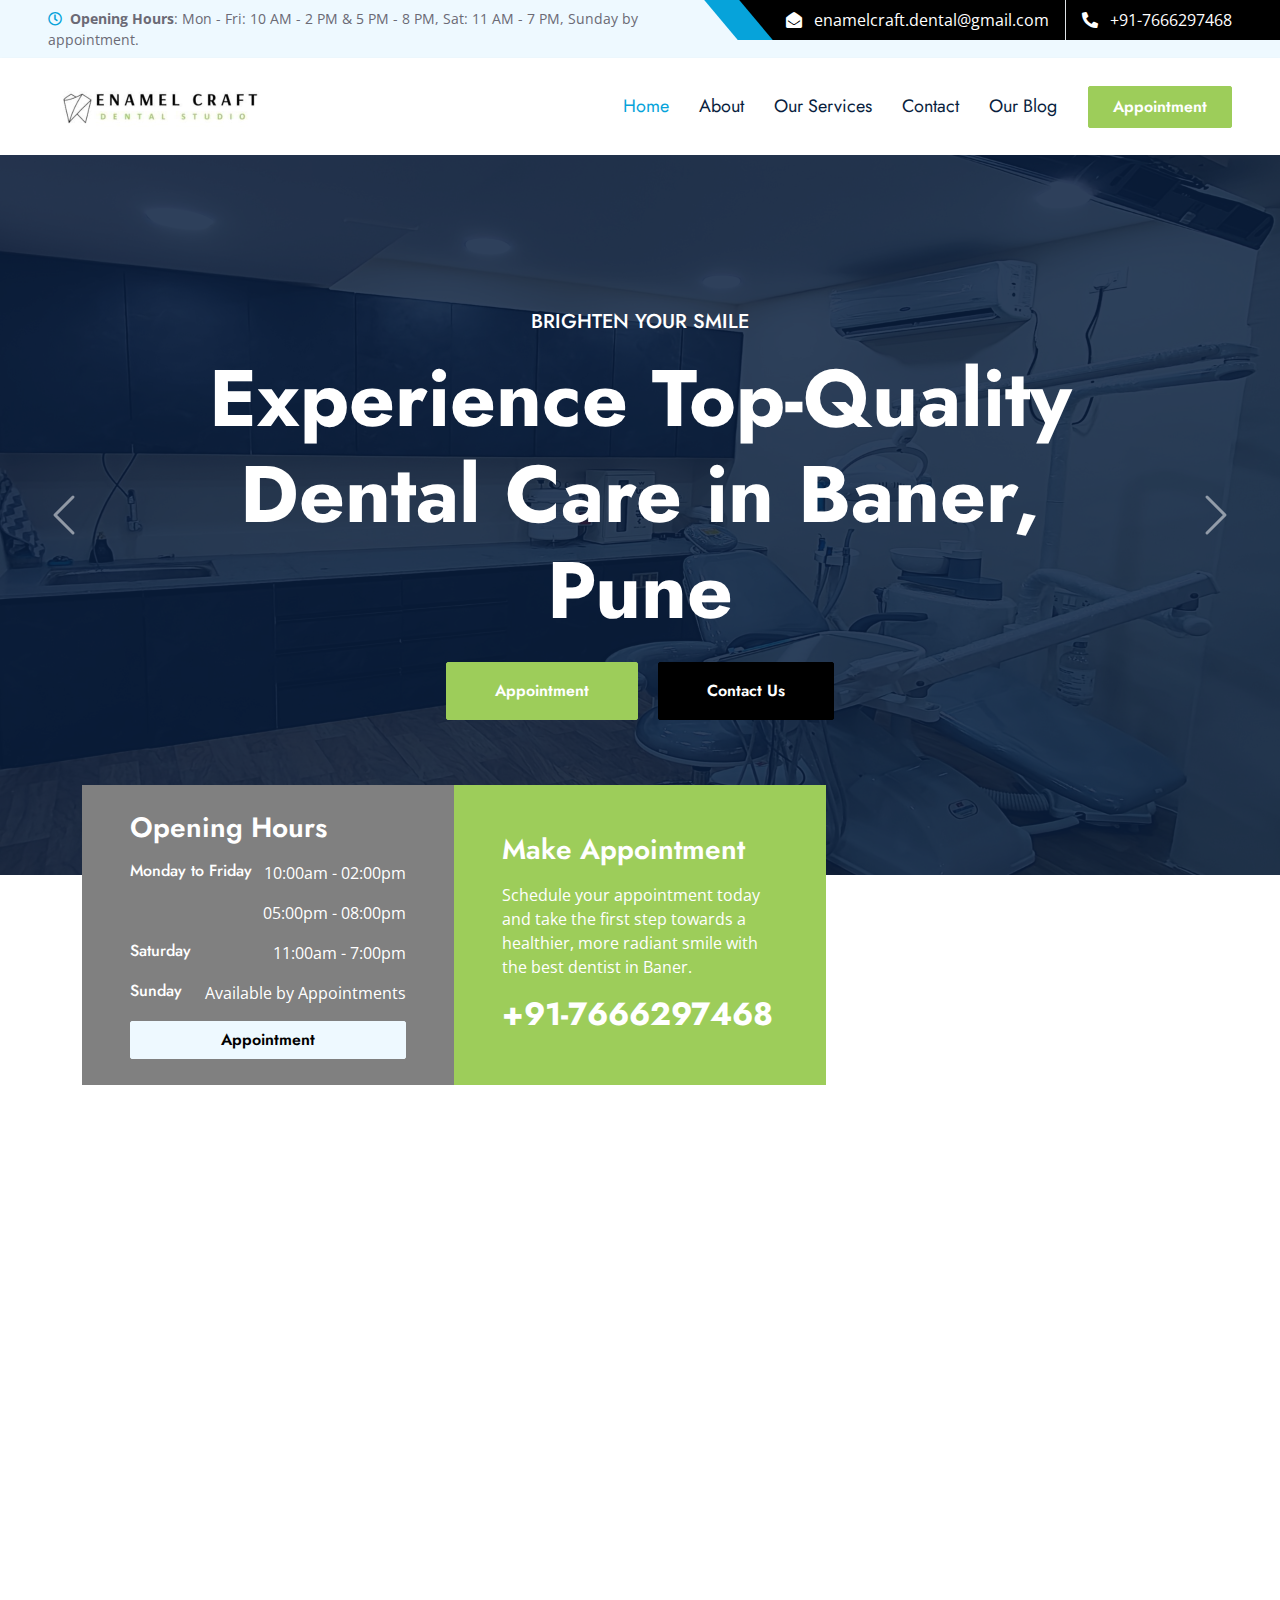
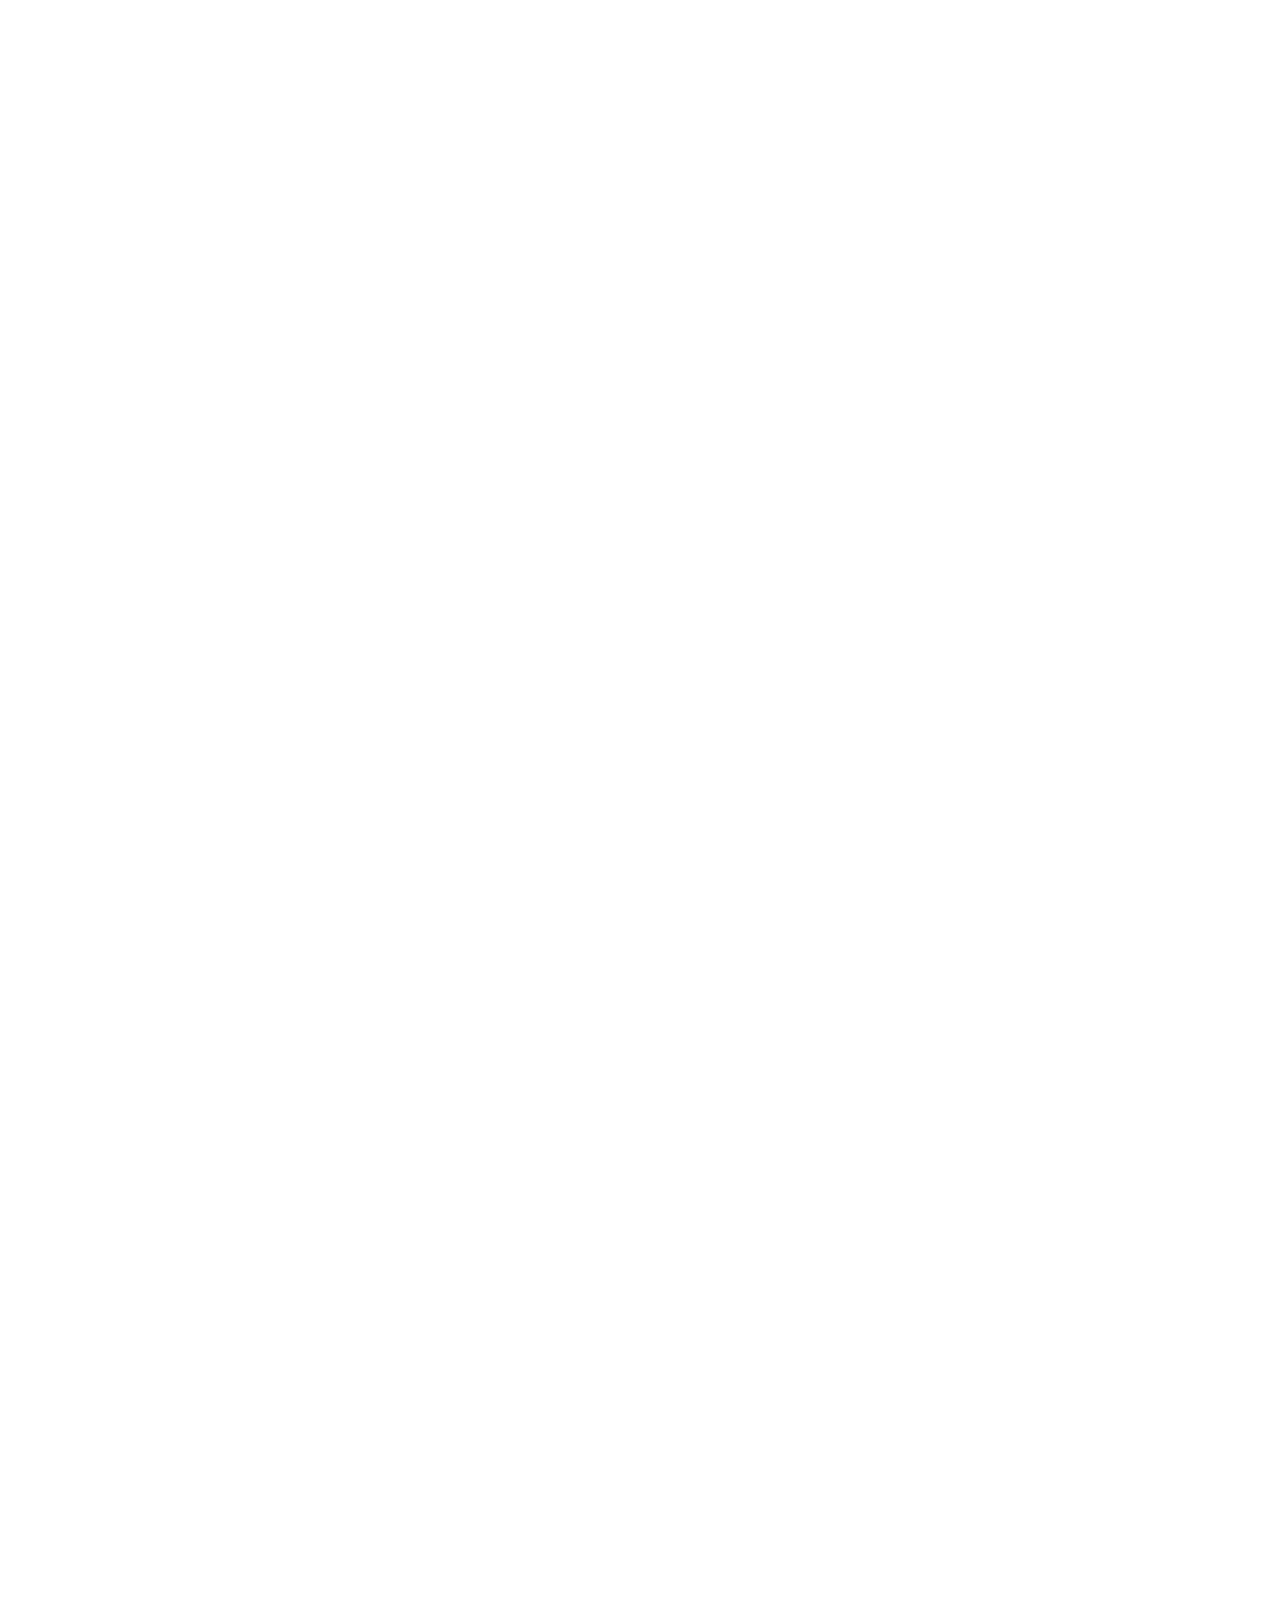
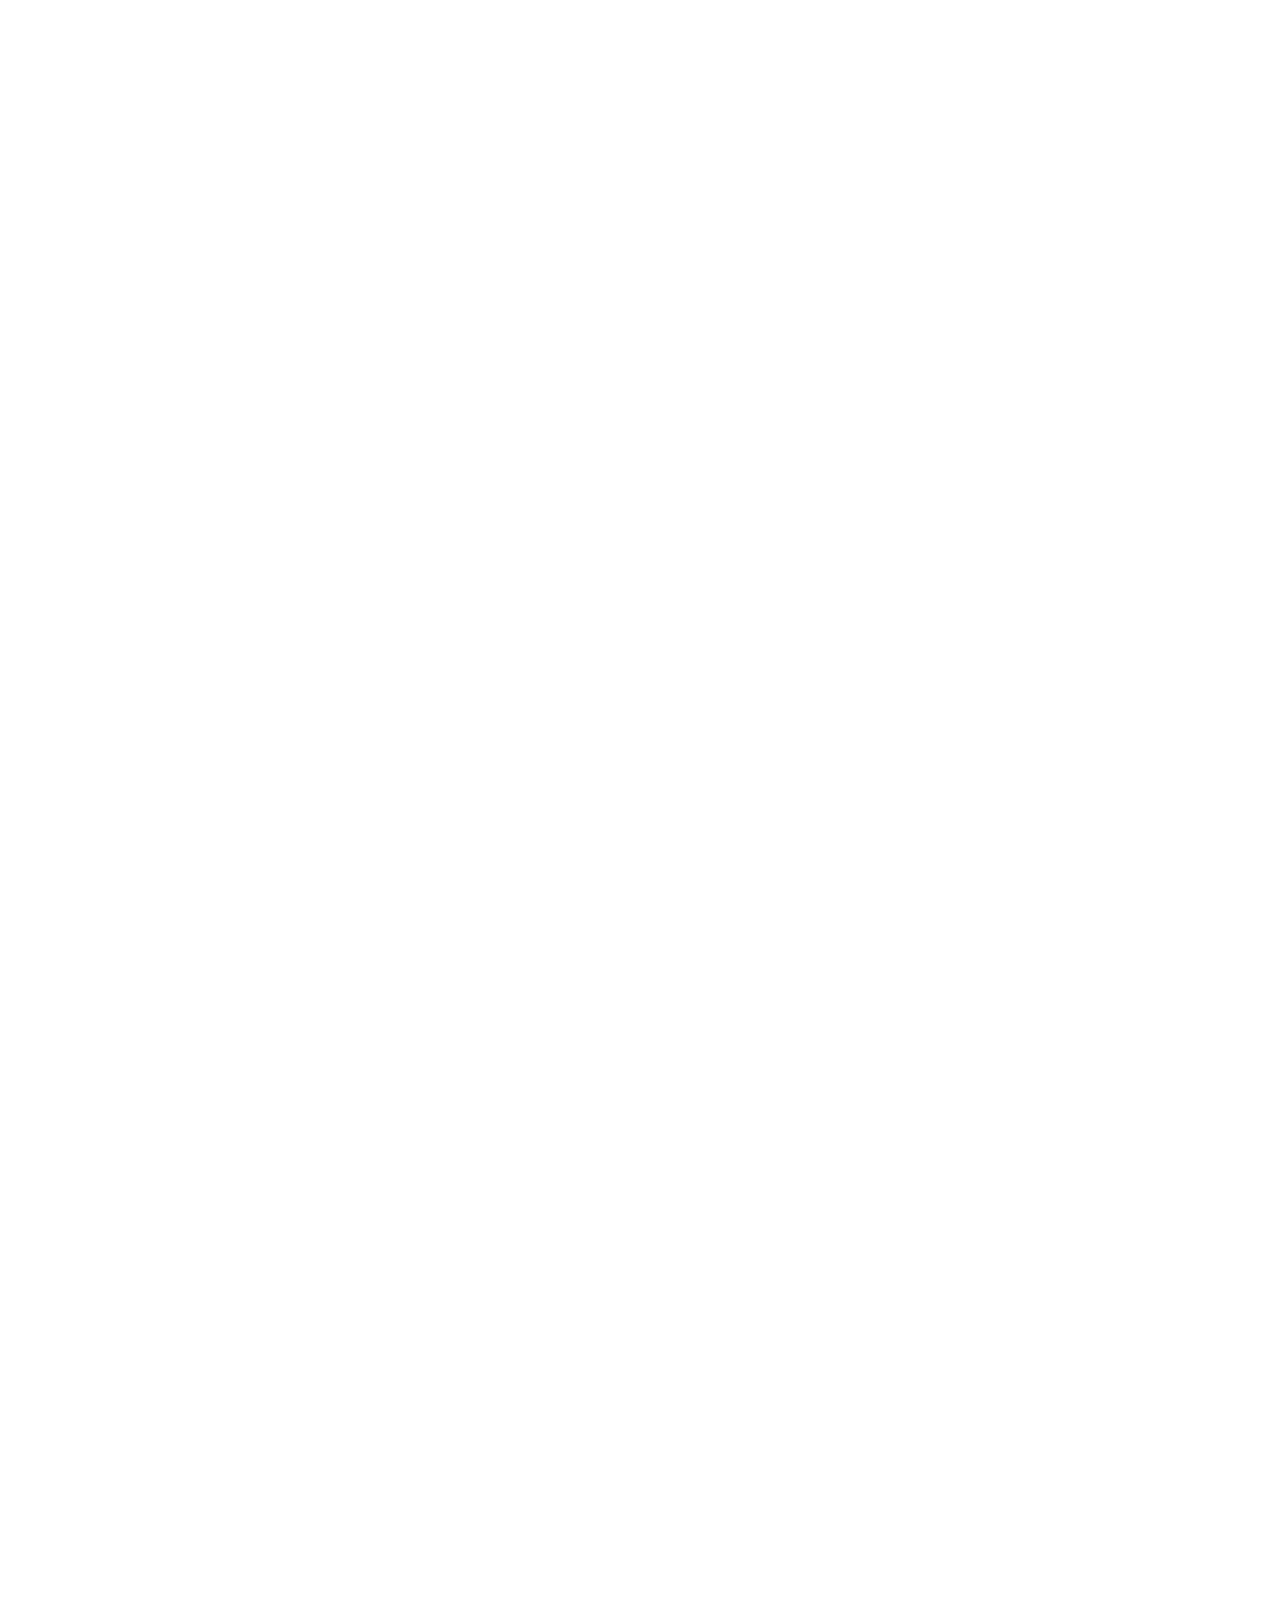
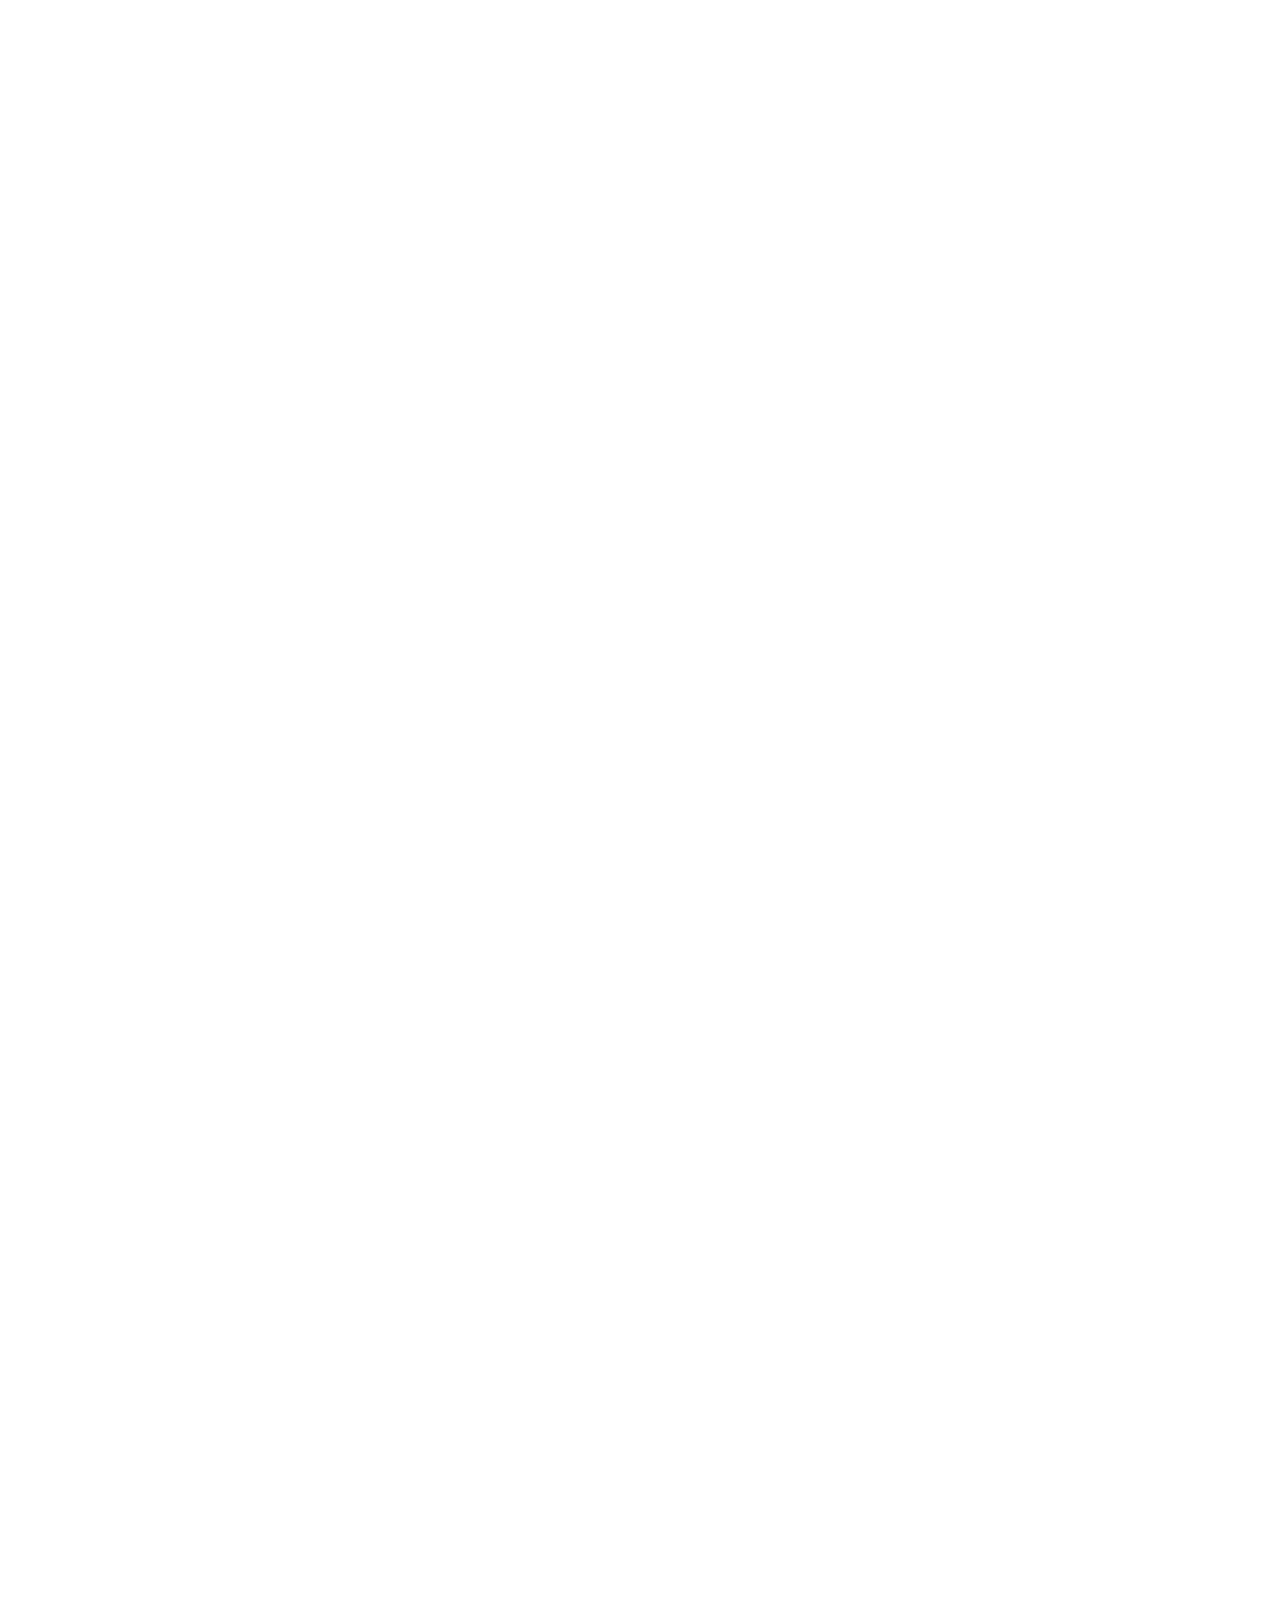
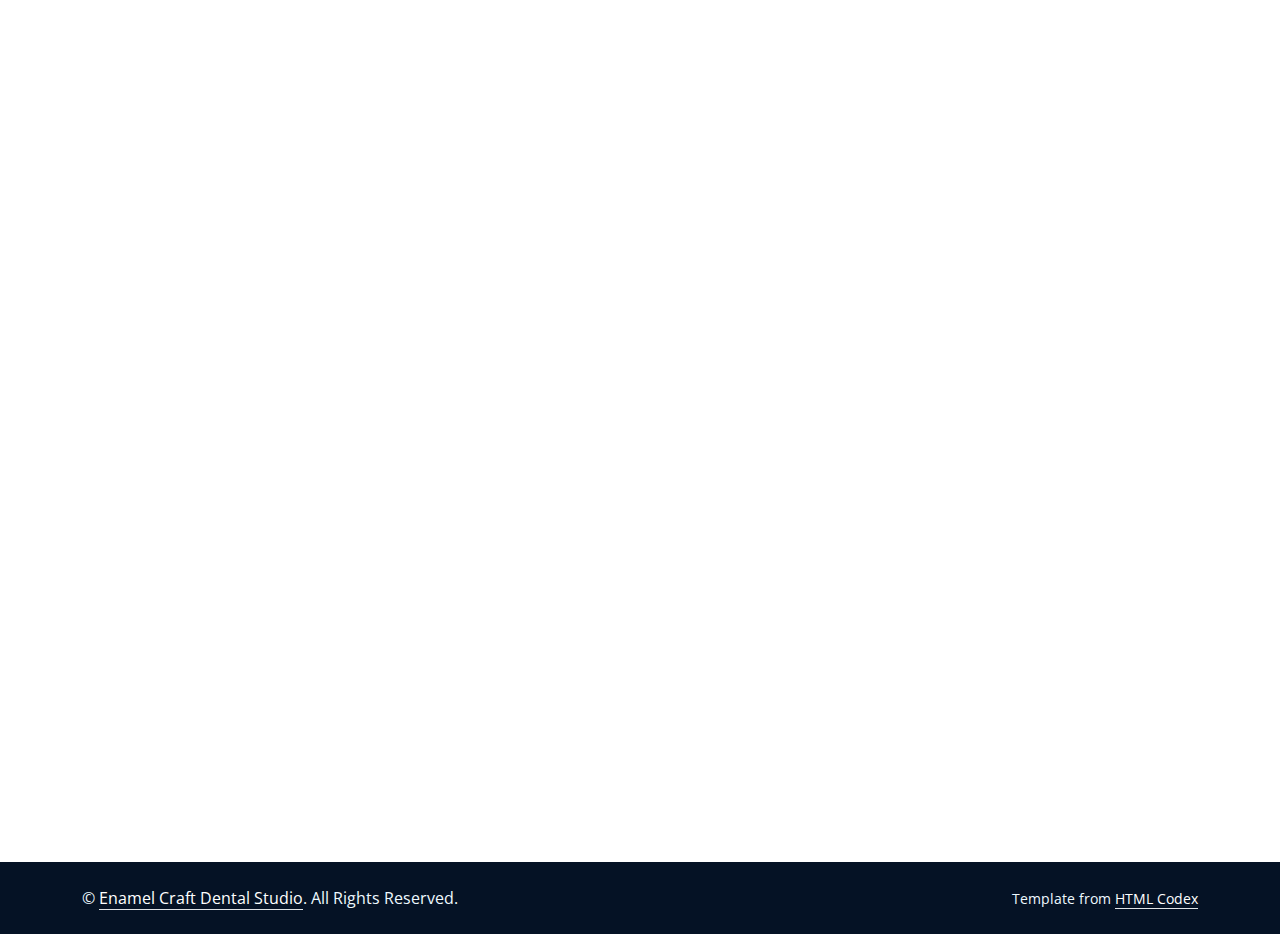
==== commit d3236225: "SEO Done" ====
--- a/index.html
+++ b/index.html
@@ -1,864 +1,983 @@
-<!DOCTYPE html>
-<html lang="en">
-
-<head>
-    <meta charset="utf-8">
-    <title>Enamel Craft Dental Studio - Best Dentist in Pan Card Club Road Baner</title>
-    <meta content="width=device-width, initial-scale=1.0" name="viewport">
-    <meta content="Free HTML Templates" name="keywords">
-    <meta content="Free HTML Templates" name="description">
-
-    <!-- Favicon -->
-    <link href="img/logo.png" rel="icon">
-
-    <!-- Google Web Fonts -->
-    <link rel="preconnect" href="https://fonts.gstatic.com">
-    <link href="https://fonts.googleapis.com/css2?family=Jost:wght@500;600;700&family=Open+Sans:wght@400;600&display=swap" rel="stylesheet"> 
-
-    <!-- Icon Font Stylesheet -->
-    <link href="https://cdnjs.cloudflare.com/ajax/libs/font-awesome/5.10.0/css/all.min.css" rel="stylesheet">
-    <link href="https://cdn.jsdelivr.net/npm/bootstrap-icons@1.4.1/font/bootstrap-icons.css" rel="stylesheet">
-
-    <!-- Libraries Stylesheet -->
-    <link href="lib/owlcarousel/assets/owl.carousel.min.css" rel="stylesheet">
-    <link href="lib/animate/animate.min.css" rel="stylesheet">
-    <link href="lib/tempusdominus/css/tempusdominus-bootstrap-4.min.css" rel="stylesheet" />
-    <link href="lib/twentytwenty/twentytwenty.css" rel="stylesheet" />
-
-    <!-- Customized Bootstrap Stylesheet -->
-    <link href="css/bootstrap.min.css" rel="stylesheet">
-
-    <!-- Template Stylesheet -->
-    <link href="css/style.css" rel="stylesheet">
-</head>
-
-<body>
-    <!-- Spinner Start -->
-    <div id="spinner" class="show bg-white position-fixed translate-middle w-100 vh-100 top-50 start-50 d-flex align-items-center justify-content-center">
-        <div class="spinner-grow text-primary m-1" role="status">
-            <span class="sr-only">Loading...</span>
-        </div>
-        <div class="spinner-grow text-dark m-1" role="status">
-            <span class="sr-only">Loading...</span>
-        </div>
-        <div class="spinner-grow text-secondary m-1" role="status">
-            <span class="sr-only">Loading...</span>
-        </div>
-    </div>
-    <!-- Spinner End -->
-
-    <!-- Topbar Start -->
-    <div class="container-fluid bg-light ps-5 pe-0 d-none d-lg-block">
-        <div class="row gx-0 ">
-            <div class="col-md-6 text-center text-lg-start mb-2 mb-lg-0">
-                <div class="d-inline-flex align-items-center">
-                    <small class="py-2"><i class="far fa-clock text-primary me-2"></i>Opening Hours: Mon - Fri : 10.00 am - 02.00 pm & 05.00 pm - 08:00 pm, Sat : 11.00 am - 7.00 pm, Sunday by Appointments</small>
-                </div>
-            </div>
-            <div class="col-md-6 text-center text-lg-end ">
-                <div class="position-relative d-inline-flex align-items-center bg-primary text-white top-shape px-5">
-                    <div class="me-3 pe-3 border-end py-2">
-                        <p class="m-0"><i class="fa fa-envelope-open me-2"></i>enamelcraft.dental@gmail.com</p>
-                    </div>
-                    <div class="py-2">
-                        <p class="m-0"><i class="fa fa-phone-alt me-2"></i>+91-7666297468</p>
-                    </div>
-                </div>
-            </div>
-        </div>
-    </div>
-    <!-- Topbar End -->
-
-
-
-    <!-- Navbar Start -->
-      <!-- 
-    <nav class="navbar navbar-expand-lg bg-white navbar-light shadow-sm px-5 py-3 py-lg-0">
-        <a href="index.html" class="navbar-brand p-0">
-            <h1 class="m-0 text-dark">Enamel Craft Dental Studio</h1>
-        </a>
-        <button class="navbar-toggler" type="button" data-bs-toggle="collapse" data-bs-target="#navbarCollapse">
-            <span class="navbar-toggler-icon"></span>
-        </button>
-        <div class="collapse navbar-collapse" id="navbarCollapse">
-            <div class="navbar-nav ms-auto py-0">
-                <a href="index.html" class="nav-item nav-link active">Home</a>
-                <a href="about.html" class="nav-item nav-link">About</a>
-                <a href="service.html" class="nav-item nav-link">Our Services</a>
-                <a href="contact.html" class="nav-item nav-link">Contact</a>
-            </div>
-            <a href="https://wa.me/917666297468?text=Hello,%20Can%20I%20book%20an%20appointment%3F" class="btn btn-primary py-2 px-4 ms-3 ">Appointment</a>
-        </div>
-    </nav> -->
-    <!-- Navbar End -->
-
-<!-- Navbar Start -->
-<nav class="navbar navbar-expand-lg bg-white navbar-light shadow-sm px-5 py-3 py-lg-0">
-    <a href="index.html" class="navbar-brand p-0">
-        <img src="img/echeader.jpg" alt="Enamel Craft Dental Studio Logo" style="height: 55px; width: auto; max-height: none; float: left;">
-    </a>
-    <button class="navbar-toggler" type="button" data-bs-toggle="collapse" data-bs-target="#navbarCollapse">
-        <span class="navbar-toggler-icon"></span>
-    </button>
-    <div class="collapse navbar-collapse" id="navbarCollapse">
-        <div class="navbar-nav ms-auto py-0">
-            <a href="index.html" class="nav-item nav-link active">Home</a>
-            <a href="about.html" class="nav-item nav-link" target="_blank">About</a>
-            <a href="service.html" class="nav-item nav-link" target="_blank">Our Services</a>
-            <a href="contact.html" class="nav-item nav-link" target="_blank">Contact</a>
-        </div>
-        <a href="https://wa.me/917666297468?text=Hello,%20Can%20I%20book%20an%20appointment%3F" class="btn btn-primary py-2 px-4 ms-3" target="_blank">Appointment</a>
-    </div>
-</nav>
-<!-- Navbar End -->
-
-
-    <!-- Carousel Start -->
-    <div class="container-fluid p-0">
-        <div id="header-carousel" class="carousel slide carousel-fade" data-bs-ride="carousel">
-            <div class="carousel-inner">
-
-                <div class="carousel-item active">
-                    <img class="w-100" src="img/ec03.jpg" alt="Image">
-                    <div class="carousel-caption d-flex flex-column align-items-center justify-content-center">
-                        <div class="p-3" style="max-width: 900px;">
-                            <h5 class="text-white text-uppercase mb-3 animated slideInDown">Brighten Your Smile</h5>
-                            <h1 class="display-1 text-white mb-md-4 animated zoomIn">Experience Top-Quality Dental Care in Baner, Pune</h1>
-                            <a href="https://wa.me/917666297468?text=Hello,%20Can%20I%20book%20an%20appointment%3F" class="btn btn-primary py-md-3 px-md-5 me-3 animated slideInLeft">Appointment</a>
-                            <a href="https://wa.me/917666297468" class="btn btn-secondary py-md-3 px-md-5 animated slideInRight">Contact Us</a>
-                        </div>
-                    </div>
-                </div>
-
-                <div class="carousel-item">
-                    <img class="w-100" src="img/ec01.jpg" alt="Image">
-                    <div class="carousel-caption d-flex flex-column align-items-center justify-content-center">
-                        <div class="p-3" style="max-width: 900px;">
-                            <h5 class="text-white text-uppercase mb-3 animated slideInDown">Healthy Teeth, Happy Life</h5>
-                            <h1 class="display-1 text-white mb-md-4 animated zoomIn">Quality Dental Care Tailored for You</h1>
-                            <a href="https://wa.me/917666297468?text=Hello,%20Can%20I%20book%20an%20appointment%3F" class="btn btn-primary py-md-3 px-md-5 me-3 animated slideInLeft">Appointment</a>
-                            <a href="https://wa.me/917666297468" class="btn btn-secondary py-md-3 px-md-5 animated slideInRight">Contact Us</a>
-                        </div>
-                    </div>
-                </div>
-                <div class="carousel-item">
-                    <img class="w-100" src="img/ec02.jpg" alt="Image">
-                    <div class="carousel-caption d-flex flex-column align-items-center justify-content-center">
-                        <div class="p-3" style="max-width: 900px;">
-                            <h5 class="text-white text-uppercase mb-3 animated slideInDown">Caring for Your Teeth, Enhancing Your Smile</h5>
-                            <h1 class="display-1 text-white mb-md-4 animated zoomIn">Visit Us Today</h1>
-                            <a href="https://wa.me/917666297468?text=Hello,%20Can%20I%20book%20an%20appointment%3F" class="btn btn-primary py-md-3 px-md-5 me-3 animated slideInLeft">Appointment</a>
-                            <a href="https://wa.me/917666297468" class="btn btn-secondary py-md-3 px-md-5 animated slideInRight">Contact Us</a>
-                        </div>
-                    </div>
-                </div>
-            </div>
-            <button class="carousel-control-prev" type="button" data-bs-target="#header-carousel"
-                data-bs-slide="prev">
-                <span class="carousel-control-prev-icon" aria-hidden="true"></span>
-                <span class="visually-hidden">Previous</span>
-            </button>
-            <button class="carousel-control-next" type="button" data-bs-target="#header-carousel"
-                data-bs-slide="next">
-                <span class="carousel-control-next-icon" aria-hidden="true"></span>
-                <span class="visually-hidden">Next</span>
-            </button>
-        </div>
-    </div>
-    <!-- Carousel End -->
-
-
-    <!-- Banner Start -->
- <!--   <div class="container-fluid banner mb-5">
-        <div class="container">
-            <div class="row gx-0">
-                <div class="col-lg-4 wow zoomIn" data-wow-delay="0.1s">
-                    <div class="bg-primary d-flex flex-column p-5" style="height: 350px;">
-                        <h3 class="text-white mb-3">Opening Hours</h3>
-                        <div class="d-flex justify-content-between text-white mb-3">
-                            <h6 class="text-white mb-0">Monday to Friday</h6>
-                        </div>
-                        <div class="d-flex justify-content-between text-white mb-3">
-                            <h6 class="text-white mb-0">Morning</h6>
-                            <p class="mb-0"> 10:00am - 02:00pm</p>
-                        </div>
-                        <div class="d-flex justify-content-between text-white mb-3">
-                            <h6 class="text-white mb-0">Evening</h6>
-                            <p class="mb-0"> 05:00pm - 08:00pm</p>
-                        </div>
-                        <div class="d-flex justify-content-between text-white mb-3">
-                            <h6 class="text-white mb-0">Saturday</h6>
-                            <p class="mb-0"> 11:00am - 7:00pm</p>
-                        </div>
-                        <div class="d-flex justify-content-between text-white mb-3">
-                            <h6 class="text-white mb-0">Sunday</h6>
-                            <p class="mb-0">Available by Appointments</p>
-                        </div>
-                        <a class="btn btn-light" href="https://wa.me/917666297468?text=Hello,%20Can%20I%20book%20an%20appointment%3F" >Appointment</a>
-                    </div>
-                </div>
-   
-                <div class="col-lg-4 wow zoomIn" data-wow-delay="0.6s">
-                    <div class="bg-secondary d-flex flex-column p-5" style="height: 350px;">
-                        <h3 class="text-white mb-3">Make Appointment</h3>
-                        <p class="text-white">Schedule your appointment today and take the first step towards a healthier, more radiant smile.</p>
-                        <h2 class="text-white mb-0">+91-7666297468</h2>
-                    </div>
-                </div>
-            </div>
-        </div>
-    </div> -->
-    <!-- Banner End -->
-
-
-  
-    <!-- Banner Start -->
-    <div class="container-fluid banner mb-5">
-        <div class="container">
-            <div class="row gx-0">
-                <div class="col-lg-4 wow zoomIn" data-wow-delay="0.1s">
-                <!--    <div class="bg-primary d-flex flex-column p-5 justify-content-center" style="height: 300px;"> -->
-                    <div class="d-flex flex-column p-5 justify-content-center" style="height: 300px; background-color: grey;">
-                        <h3 class="text-white mb-3">Opening Hours</h3>
-                        <div class="d-flex justify-content-between text-white mb-3">
-                            <h6 class="text-white mb-0">Monday to Friday</h6>
-                            <p class="mb-0"> 10:00am - 02:00pm</p>
-                        </div>
-                        <div class="d-flex justify-content-between text-white mb-3">
-                            <h6 class="text-white mb-0"></h6>
-                            <p class="mb-0"> 05:00pm - 08:00pm</p>
-                        </div>
-                        <div class="d-flex justify-content-between text-white mb-3">
-                            <h6 class="text-white mb-0">Saturday</h6>
-                            <p class="mb-0"> 11:00am - 7:00pm</p>
-                        </div>
-                        <div class="d-flex justify-content-between text-white mb-3">
-                            <h6 class="text-white mb-0">Sunday</h6>
-                            <p class="mb-0">Available by Appointments</p>
-                        </div>
-                        <a class="btn btn-light" href="https://wa.me/917666297468?text=Hello,%20Can%20I%20book%20an%20appointment%3F" >Appointment</a>
-                    </div>
-                </div>
-   
-                <div class="col-lg-4 wow zoomIn" data-wow-delay="0.6s">
-                    <div class="bg-secondary d-flex flex-column p-5" style="height: 300px;">
-                        <h3 class="text-white mb-3">Make Appointment</h3>
-                        <p class="text-white">Schedule your appointment today and take the first step towards a healthier, more radiant smile.</p>
-                        <h2 class="text-white mb-0">+91-7666297468</h2>
-                    </div>
-                </div>
-            </div>
-        </div>
-    </div>
-    <!-- Banner End -->
-
-
-<!-- About Start -->
-<!-- <div class="container-fluid py-5 wow fadeInUp" data-wow-delay="0.1s">
-    <div class="container">
-        <div class="row g-5">
-            <div class="col-lg-7">
-                <div class="section-title mb-4">
-                    <h5 class="position-relative d-inline-block text-primary text-uppercase">About Us</h5>
-                    <h1 class="display-5 mb-0">The Best Dental Clinic That You Can Trust</h1>
-                </div>
-                <h4 class="text-body fst-italic mb-4">Welcome to Enamel Craft Dental Studio in Baner, where artistry meets dental excellence.</h4>
-                <p class="mb-4">Our clinic is dedicated to providing top-tier dental care in Pune, specializing in cosmetic dentistry, orthodontics, and smile makeovers. At Enamel Craft Dental Studio, we focus on aesthetics, precision, and patient comfort, ensuring you receive care from the best dentist in Baner. We understand that a beautiful smile is not just about oral health but also about boosting your confidence and self-expression. Visit us for advanced dental treatments and experience the best dental care in Baner Pune.</p>
-                <div class="row g-3">
-                    <div class="col-sm-6 wow zoomIn" data-wow-delay="0.3s">
-                        <h5 class="mb-3"><i class="fa fa-check-circle text-primary me-3"></i>Focused on Hygiene</h5>
-                        <h5 class="mb-3"><i class="fa fa-check-circle text-primary me-3"></i>Professional Staff</h5>
-                    </div>
-                    <div class="col-sm-6 wow zoomIn" data-wow-delay="0.6s">
-                        <h5 class="mb-3"><i class="fa fa-check-circle text-primary me-3"></i>All Day Opened</h5>
-                        <h5 class="mb-3"><i class="fa fa-check-circle text-primary me-3"></i>Fair Prices</h5>
-                    </div>
-                </div>
-                <a href="https://wa.me/917666297468?text=Hello,%20Can%20I%20book%20an%20appointment%3F" class="btn btn-primary py-3 px-5 mt-4 wow zoomIn" data-wow-delay="0.6s">Book Appointment</a>
-            </div>
-            <div class="col-lg-5" style="min-height: 500px;">
-                <div class="position-relative h-100">
-                    <img class="position-absolute w-100 h-100 rounded wow zoomIn" data-wow-delay="0.9s" src="img/about.jpg" style="object-fit: cover;">
-                </div>
-            </div>
-        </div>
-
-        <!-- Clinic Image Gallery -->
-    <!--      <div class="row mt-5">
-            <h2 class="text-center mb-4">Virtual Clinic Tour</h2>
-            <div class="col-md-4 mb-3 wow zoomIn" data-wow-delay="0.2s">
-                <img src="img/ecGallary01.jpg" class="img-fluid rounded shadow-sm" alt="Clinic Image 1">
-            </div>
-            <div class="col-md-4 mb-3 wow zoomIn" data-wow-delay="0.4s">
-                <img src="img/ecGallary02.jpg" class="img-fluid rounded shadow-sm" alt="Clinic Image 2">
-            </div>
-            <div class="col-md-4 mb-3 wow zoomIn" data-wow-delay="0.6s">
-                <img src="img/ecGallary03.jpg" class="img-fluid rounded shadow-sm" alt="Clinic Image 3">
-            </div>
-            <div class="col-md-4 mb-3 wow zoomIn" data-wow-delay="0.8s">
-                <img src="img/ecGallary04.jpg" class="img-fluid rounded shadow-sm" alt="Clinic Image 4">
-            </div>
-            <div class="col-md-4 mb-3 wow zoomIn" data-wow-delay="1s">
-                <img src="img/ecGallary05.jpg" class="img-fluid rounded shadow-sm" alt="Clinic Image 5">
-            </div>
-            <div class="col-md-4 mb-3 wow zoomIn" data-wow-delay="1.2s">
-                <img src="img/ecGallary06.jpg" class="img-fluid rounded shadow-sm" alt="Clinic Image 6">
-            </div>
-            <div class="col-md-4 mb-3 wow zoomIn" data-wow-delay="1s">
-                <img src="img/ecGallary07.jpg" class="img-fluid rounded shadow-sm" alt="Clinic Image 5">
-            </div>
-            <div class="col-md-4 mb-3 wow zoomIn" data-wow-delay="1.2s">
-                <img src="img/ecGallary08.jpg" class="img-fluid rounded shadow-sm" alt="Clinic Image 6">
-            </div>
-        </div>
-    </div>
-</div>  -->
-<!-- About End -->
-
-
-<!-- About Start -->
-<div class="container-fluid py-5 wow fadeInUp" data-wow-delay="0.1s">
-    <div class="container">
-        <div class="row g-5">
-            <div class="col-lg-7">
-                <div class="section-title mb-4">
-                    <h5 class="position-relative d-inline-block text-primary text-uppercase">About Us</h5>
-                    <h1 class="display-5 mb-0">The Best Dental Clinic That You Can Trust</h1>
-                </div>
-                <h4 class="text-body fst-italic mb-4">Welcome to Enamel Craft Dental Studio in Baner, where artistry meets dental excellence.</h4>
-                <p class="mb-4">Our clinic is dedicated to providing top-tier dental care in Pune, specializing in cosmetic dentistry, orthodontics, and smile makeovers. At Enamel Craft Dental Studio, we focus on aesthetics, precision, and patient comfort, ensuring you receive care from the best dentist in Baner. We understand that a beautiful smile is not just about oral health but also about boosting your confidence and self-expression. Visit us for advanced dental treatments and experience the best dental care in Baner Pune.</p>
-                <div class="row g-3">
-                    <div class="col-sm-6 wow zoomIn" data-wow-delay="0.3s">
-                        <h5 class="mb-3"><i class="fa fa-check-circle text-primary me-3"></i>Focused on Hygiene</h5>
-                        <h5 class="mb-3"><i class="fa fa-check-circle text-primary me-3"></i>Professional Staff</h5>
-                    </div>
-                    <div class="col-sm-6 wow zoomIn" data-wow-delay="0.6s">
-                        <h5 class="mb-3"><i class="fa fa-check-circle text-primary me-3"></i>All Day Opened</h5>
-                        <h5 class="mb-3"><i class="fa fa-check-circle text-primary me-3"></i>Fair Prices</h5>
-                    </div>
-                </div>
-                <a href="https://wa.me/917666297468?text=Hello,%20Can%20I%20book%20an%20appointment%3F" class="btn btn-primary py-3 px-5 mt-4 wow zoomIn" data-wow-delay="0.6s">Book Appointment</a>
-            </div>
-            <div class="col-lg-5" style="min-height: 500px;">
-                <div class="position-relative h-100">
-                    <img class="position-absolute w-100 h-100 rounded wow zoomIn" data-wow-delay="0.9s" src="img/about.jpg" style="object-fit: cover;">
-                </div>
-            </div>
-        </div>
-
-        <!-- Combined Image Box Gallery -->
-        <div class="row mt-5">
-            <h2 class="text-center mb-4">Virtual Clinic Tour</h2>
-            <div class="image-box">
-                <img src="img/ecGallary01.jpg" alt="Clinic Image 1">
-                <img src="img/ecGallary02.jpg" alt="Clinic Image 2">
-                <img src="img/ecGallary03.jpg" alt="Clinic Image 3">
-                <img src="img/ecGallary11.jpg" alt="Clinic Image 11">
-                <img src="img/ecGallary04.jpg" alt="Clinic Image 4">
-                <img src="img/ecGallary12.jpg" alt="Clinic Image 12">
-                <img src="img/ecGallary05.jpg" alt="Clinic Image 5">
-                <img src="img/ecGallary06.jpg" alt="Clinic Image 6">
-                <img src="img/ecGallary07.jpg" alt="Clinic Image 7">
-                <img src="img/ecGallary08.jpg" alt="Clinic Image 8">
-                <img src="img/ecGallary09.jpg" alt="Clinic Image 9">
-                <img src="img/ecGallary10.jpg" alt="Clinic Image 10">                
-            </div>
-        </div>
-    </div>
-</div>
-
-<style>
-.image-box {
-    display: flex;
-    flex-wrap: wrap;
-    max-width: 100%;
-    background: #f7f7f7;
-    padding: 15px;
-    gap: 10px;
-    border-radius: 10px;
-    box-shadow: 0 2px 10px rgba(0, 0, 0, 0.1);
-}
-.image-box img {
-    flex: 1 1 calc(25% - 10px);
-    max-width: calc(25% - 10px);
-    height: auto;
-    object-fit: cover;
-    border-radius: 5px;
-}
-@media screen and (max-width: 768px) {
-    .image-box img {
-        flex: 1 1 calc(50% - 10px);
-        max-width: calc(50% - 10px);
-    }
-}
-@media screen and (max-width: 576px) {
-    .image-box img {
-        flex: 1 1 100%;
-        max-width: 100%;
-    }
-}
-</style>
-
-
-
-    <!-- About Start -->
-<!--    <div class="container-fluid py-5 wow fadeInUp" data-wow-delay="0.1s">
-        <div class="container">
-            <div class="row g-5">
-                <div class="col-lg-7">
-                    <div class="section-title mb-4">
-                        <h5 class="position-relative d-inline-block text-primary text-uppercase">About Us</h5>
-                        <h1 class="display-5 mb-0">The Best Dental Clinic That You Can Trust</h1>
-                    </div>
-                    <h4 class="text-body fst-italic mb-4">Welcome to Enamel Craft Dental Studio in Baner, where artistry meets dental excellence.</h4>
-                    <p class="mb-4">Our clinic is dedicated to providing top-tier dental care in Pune, specializing in cosmetic dentistry, orthodontics, and smile makeovers. At Enamel Craft Dental Studio, we focus on aesthetics, precision, and patient comfort, ensuring you receive care from the best dentist in Baner. We understand that a beautiful smile is not just about oral health but also about boosting your confidence and self-expression. Visit us for advanced dental treatments and experience the best dental care in Baner Pune.</p>
-                    <div class="row g-3">
-                        <div class="col-sm-6 wow zoomIn" data-wow-delay="0.3s">
-                            <h5 class="mb-3"><i class="fa fa-check-circle text-primary me-3"></i>Focused on Hygiene</h5>
-                            <h5 class="mb-3"><i class="fa fa-check-circle text-primary me-3"></i>Professional Staff</h5>
-                        </div>
-                        <div class="col-sm-6 wow zoomIn" data-wow-delay="0.6s">
-                            <h5 class="mb-3"><i class="fa fa-check-circle text-primary me-3"></i>All Day Opened</h5>
-                            <h5 class="mb-3"><i class="fa fa-check-circle text-primary me-3"></i>Fair Prices</h5>
-                        </div>
-                    </div>
-                    <a href="https://wa.me/917666297468?text=Hello,%20Can%20I%20book%20an%20appointment%3F" class="btn btn-primary py-3 px-5 mt-4 wow zoomIn" data-wow-delay="0.6s">Bok Appointment</a>
-                </div>
-                <div class="col-lg-5" style="min-height: 500px;">
-                    <div class="position-relative h-100">
-                        <img class="position-absolute w-100 h-100 rounded wow zoomIn" data-wow-delay="0.9s" src="img/about.jpg" style="object-fit: cover;">
-                    </div>
-                </div>
-            </div>
-        </div>
-    </div> -->
-    <!-- About End -->
-
-
-    <!-- Service Start -->
-<!--    <div class="container-fluid py-5 wow fadeInUp" data-wow-delay="0.1s">
-        <div class="container">
-            <div class="row g-5 mb-5">
-                <div class="col-lg-5 wow zoomIn" data-wow-delay="0.3s" style="min-height: 400px;">
-                    <div class="twentytwenty-container position-relative h-100 rounded overflow-hidden">
-                        <img class="position-absolute w-100 h-100" src="img/before.jpg" style="object-fit: cover;">
-                        <img class="position-absolute w-100 h-100" src="img/after.jpg" style="object-fit: cover;">
-                    </div>
-                </div>
-                <div class="col-lg-7">
-                    <div class="section-title mb-5">
-                        <h5 class="position-relative d-inline-block text-primary text-uppercase">Our Services</h5>
-                        <h1 class="display-5 mb-0">We Offer The Best Quality Dental Services</h1>
-                    </div>
-                    <div class="row g-5">
-                        <div class="col-md-6 service-item wow zoomIn" data-wow-delay="0.6s">
-                            <div class="rounded-top overflow-hidden">
-                                <img class="img-fluid" src="img/service-1.jpg" alt="">
-                            </div>
-                            <div class="position-relative bg-light rounded-bottom text-center p-4">
-                                <h5 class="m-0">Cosmetic Dentistry</h5>
-                            </div>
-                        </div>
-                        <div class="col-md-6 service-item wow zoomIn" data-wow-delay="0.9s">
-                            <div class="rounded-top overflow-hidden">
-                                <img class="img-fluid" src="img/service-2.jpg" alt="">
-                            </div>
-                            <div class="position-relative bg-light rounded-bottom text-center p-4">
-                                <h5 class="m-0">Dental Implants</h5>
-                            </div>
-                        </div>
-                    </div>
-                </div>
-            </div>
-            <div class="row g-5 wow fadeInUp" data-wow-delay="0.1s">
-                <div class="col-lg-7">
-                    <div class="row g-5">
-                        <div class="col-md-6 service-item wow zoomIn" data-wow-delay="0.3s">
-                            <div class="rounded-top overflow-hidden">
-                                <img class="img-fluid" src="img/service-3.jpg" alt="">
-                            </div>
-                            <div class="position-relative bg-light rounded-bottom text-center p-4">
-                                <h5 class="m-0">Dental Bridges</h5>
-                            </div>
-                        </div>
-                        <div class="col-md-6 service-item wow zoomIn" data-wow-delay="0.6s">
-                            <div class="rounded-top overflow-hidden">
-                                <img class="img-fluid" src="img/service-4.jpg" alt="">
-                            </div>
-                            <div class="position-relative bg-light rounded-bottom text-center p-4">
-                                <h5 class="m-0">Teeth Whitening</h5>
-                            </div>
-                        </div>
-                    </div>
-                </div>
-                <div class="col-lg-5 service-item wow zoomIn" data-wow-delay="0.9s">
-                    <div class="position-relative bg-primary rounded h-100 d-flex flex-column align-items-center justify-content-center text-center p-4">
-                        <h3 class="text-white mb-3">Make Appointment</h3>
-                        <p class="text-white mb-3">Schedule your appointment today and take the first step towards a healthier, more radiant smile.</p>
-                        <h2 class="text-white mb-0">+91-7666297468</h2>
-                    </div>
-                </div>
-            </div>
-
-        </div>
-    </div> -->
-    <!-- Service End -->
-
-<!-- Service Start -->
-<div class="container-fluid py-5 wow fadeInUp" data-wow-delay="0.1s">
-    <div class="container">
-        <div class="row g-5 mb-5">
-            <div class="col-lg-5 wow zoomIn" data-wow-delay="0.3s" style="min-height: 400px;">
-                <div class="twentytwenty-container position-relative h-100 rounded overflow-hidden">
-                    <img class="position-absolute w-100 h-100" src="img/before.jpg" style="object-fit: cover;">
-                    <img class="position-absolute w-100 h-100" src="img/after.jpg" style="object-fit: cover;">
-                </div>
-            </div>
-            <div class="col-lg-7">
-                <div class="section-title mb-5">
-                    <h5 class="position-relative d-inline-block text-primary text-uppercase">Our Services</h5>
-                    <h1 class="display-5 mb-0">We Offer The Best Quality Dental Services</h1>
-                </div>
-                <div class="row g-5">
-                    <div class="col-md-6 service-item wow zoomIn" data-wow-delay="0.6s">
-                        <div class="rounded-top overflow-hidden">
-                            <img class="img-fluid" src="img/RCT.jpg" alt="">
-                        </div>
-                        <div class="position-relative bg-light rounded-bottom text-center p-4">
-                            <h5 class="m-0">Root Canal Treatment</h5>
-                        </div>
-                    </div>
-                    <div class="col-md-6 service-item wow zoomIn" data-wow-delay="0.9s">
-                        <div class="rounded-top overflow-hidden">
-                            <img class="img-fluid" src="img/implants.jpg" alt="">
-                        </div>
-                        <div class="position-relative bg-light rounded-bottom text-center p-4">
-                            <h5 class="m-0">Dental Implants</h5>
-                        </div>
-                    </div>
-                </div>
-            </div>
-        </div>
-        <!-- New 4 Services in Row 2 -->
-        <div class="row g-5 mt-4">
-            <div class="col-md-3 service-item wow zoomIn" data-wow-delay="0.3s">
-                <div class="rounded-top overflow-hidden">
-                    <img class="img-fluid" src="img/dentures.jpg" alt="">
-                </div>
-                <div class="position-relative bg-light rounded-bottom text-center p-4">
-                    <h5 class="m-0">Dentures</h5>
-                </div>
-            </div>
-            <div class="col-md-3 service-item wow zoomIn" data-wow-delay="0.6s">
-                <div class="rounded-top overflow-hidden">
-                    <img class="img-fluid" src="img/algn.jpg" alt="">
-                </div>
-                <div class="position-relative bg-light rounded-bottom text-center p-4">
-                    <h5 class="m-0">Invisible Aligners</h5>
-                </div>
-            </div>
-            <div class="col-md-3 service-item wow zoomIn" data-wow-delay="0.9s">
-                <div class="rounded-top overflow-hidden">
-                    <img class="img-fluid" src="img/bridges.jpg" alt="">
-                </div>
-                <div class="position-relative bg-light rounded-bottom text-center p-4">
-                    <h5 class="m-0">Dental Bridges</h5>
-                </div>
-            </div>
-            <div class="col-md-3 service-item wow zoomIn" data-wow-delay="1.2s">
-                <div class="rounded-top overflow-hidden">
-                    <img class="img-fluid" src="img/service-4.jpg" alt="">
-                </div>
-                <div class="position-relative bg-light rounded-bottom text-center p-4">
-                    <h5 class="m-0">Teeth Whitening</h5>
-                </div>
-            </div>
-        </div>
-                <!-- New 4 Services in Row 3 -->
-        <div class="row g-5 mt-4">
-            <div class="col-md-3 service-item wow zoomIn" data-wow-delay="0.3s">
-                <div class="rounded-top overflow-hidden">
-                    <img class="img-fluid" src="img/scaling.jpg" alt="">
-                </div>
-                <div class="position-relative bg-light rounded-bottom text-center p-4">
-                    <h5 class="m-0">Dental Scaling</h5>
-                </div>
-            </div>
-            <div class="col-md-3 service-item wow zoomIn" data-wow-delay="0.6s">
-                <div class="rounded-top overflow-hidden">
-                    <img class="img-fluid" src="img/composit.jpeg" alt="">
-                </div>
-                <div class="position-relative bg-light rounded-bottom text-center p-4">
-                    <h5 class="m-0">Composite Restoration</h5>
-                </div>
-            </div>
-            <div class="col-md-3 service-item wow zoomIn" data-wow-delay="0.9s">
-                <div class="rounded-top overflow-hidden">
-                    <img class="img-fluid" src="img/extraction.jpg" alt="">
-                </div>
-                <div class="position-relative bg-light rounded-bottom text-center p-4">
-                    <h5 class="m-0">Wisdom Tooth Extraction</h5>
-                </div>
-            </div>
-            <div class="col-md-3 service-item wow zoomIn" data-wow-delay="1.2s">
-                <div class="rounded-top overflow-hidden">
-                    <img class="img-fluid" src="img/vneers.jpg" alt="">
-                </div>
-                <div class="position-relative bg-light rounded-bottom text-center p-4">
-                    <h5 class="m-0">Vneers</h5>
-                </div>
-            </div>
-        </div>
-        <!-- Shifted Down the Existing Row 2 -->
-        <div class="row g-5 wow fadeInUp mt-5" data-wow-delay="0.1s">
-            <div class="col-lg-7">
-                <div class="row g-5">
-                    <div class="col-md-6 service-item wow zoomIn" data-wow-delay="0.3s">
-                        <div class="rounded-top overflow-hidden">
-                            <img class="img-fluid" src="img/ZirconiaCrown.jpg" alt="">
-                        </div>
-                        <div class="position-relative bg-light rounded-bottom text-center p-4">
-                            <h5 class="m-0">Zirconia Crowns</h5>
-                        </div>
-                    </div>
-                    <div class="col-md-6 service-item wow zoomIn" data-wow-delay="0.6s">
-                        <div class="rounded-top overflow-hidden">
-                            <img class="img-fluid" src="img/pedodontic.jpg" alt="">
-                        </div>
-                        <div class="position-relative bg-light rounded-bottom text-center p-4">
-                            <h5 class="m-0">Pedodontic Treatment</h5>
-                        </div>
-                    </div>
-                </div>
-            </div>
-            <div class="col-lg-5 service-item wow zoomIn" data-wow-delay="0.9s">
-                <div class="position-relative bg-primary rounded h-100 d-flex flex-column align-items-center justify-content-center text-center p-4">
-                    <h3 class="text-white mb-3">Make Appointment</h3>
-                    <p class="text-white mb-3">Schedule your appointment today and take the first step towards a healthier, more radiant smile.</p>
-                    <h2 class="text-white mb-0">+91-7666297468</h2>
-                </div>
-            </div>
-        </div>
-    </div>
-</div>
-<!-- Service End -->
-
-    <!-- Offer Start 
-    <div class="container-fluid bg-offer my-5 py-5 wow fadeInUp" data-wow-delay="0.1s">
-        <div class="container py-5">
-            <div class="row justify-content-center">
-                <div class="col-lg-7 wow zoomIn" data-wow-delay="0.6s">
-                    <div class="offer-text text-center rounded p-5">
-                        <h1 class="display-5 text-white">Save Big with Referrals!</h1>
-                        <p class="text-white mb-4">Refer someone to Enamel Craft Dental Studio and enjoy savings of up to 50% on your next treatment. Start sharing smiles today!</p>
-                        <a href="https://wa.me/917666297468?text=Hello,%20Can%20I%20book%20an%20appointment%3F" class="btn btn-dark py-3 px-5 me-3">Appointment</a>
-                        <a href="" class="btn btn-light py-3 px-5">Know More</a>
-                    </div>
-                </div>
-            </div>
-        </div>
-    </div>
-     Offer End -->
-
-
-    <!-- Testimonial Start -->
-    <div class="container-fluid bg-primary bg-testimonial py-5 my-5 wow fadeInUp" data-wow-delay="0.1s">
-        <div class="container py-5">
-            <div class="row justify-content-center">
-                <div class="col-lg-7">
-                    <div class="owl-carousel testimonial-carousel rounded p-5 wow zoomIn" data-wow-delay="0.6s">
-                            <div class="testimonial-item text-center text-white">
-                            <img class="img-fluid mx-auto rounded mb-4" src="img/testimonial-1.jpg" alt="">
-                            <p class="fs-5">Thank you, Dr. Girija and team, for the exceptional care and outstanding treatment. I highly recommend this clinic for quality dental care.</p>
-                            <hr class="mx-auto w-25">
-                            <h4 class="text-white mb-0">Nikhil Kamlapure</h4>
-                        </div>
-                        <div class="testimonial-item text-center text-white">
-                            <img class="img-fluid mx-auto rounded mb-4" src="img/testimonial-2.jpg" alt="">
-                            <p class="fs-5">I visited the clinic for toothache and I must say, Dr. Girija’s knowledge and ability to comfort patient is commandable. She got to the root cause pretty quick. I would recommend Enamel Craft dental studio.</p>
-                            <hr class="mx-auto w-25">
-                            <h4 class="text-white mb-0">Swaswati Goswami</h4>
-                        </div>
-                        <div class="testimonial-item text-center text-white">
-                            <img class="img-fluid mx-auto rounded mb-4" src="img/raj.jpg" alt="">
-                            <p class="fs-5">Highly Recomend Enamel Craft for Quality Dental Care.</p>
-                            <hr class="mx-auto w-25">
-                            <h4 class="text-white mb-0">Rajendra Bande</h4>
-                        </div>
-                        <div class="testimonial-item text-center text-white">
-                            <img class="img-fluid mx-auto rounded mb-4" src="img/bhushan.jpg" alt="">
-                            <p class="fs-5">The staff is friendly and efficient, and overall atmosphere is so relaxing.</p>
-                            <hr class="mx-auto w-25">
-                            <h4 class="text-white mb-0">Bhushan Lakhe</h4>
-                        </div>
-                        <div class="testimonial-item text-center text-white">
-                            <img class="img-fluid mx-auto rounded mb-4" src="img/abhijit.jpg" alt="">
-                            <p class="fs-5">Enamel Craft Dental Studio is the best in Baner! Dr. Girija’s thorough and gentle care made my experience comfortable. Highly recommended!</p>
-                            <hr class="mx-auto w-25">
-                            <h4 class="text-white mb-0">Abhijit Gunjewar</h4>
-                        </div>
-                        <div class="testimonial-item text-center text-white">
-                            <img class="img-fluid mx-auto rounded mb-4" src="img/rupesh.jpg" alt="">
-                            <p class="fs-5">Excellent experience at Enamel Craft — warm staff, spotless clinic, and Dr. Girija's thorough, painless care made me feel at ease. Highly recommend!</p>
-                            <hr class="mx-auto w-25">
-                            <h4 class="text-white mb-0">Rupesh Bende</h4>
-                        </div>
-                    </div>
-                </div>
-            </div>
-        </div>
-    </div>
-    <!-- Testimonial End -->
-
-
-    <!-- Team Start -->
-    <div class="container-fluid py-5">
-        <div class="container">
-            <div class="row g-5">
-                <div class="col-lg-4 wow slideInUp" data-wow-delay="0.1s">
-                    <div class="section-title bg-light rounded h-100 p-5">
-                        <h5 class="position-relative d-inline-block text-primary text-uppercase">Our Dentist</h5>
-                        <h1 class="display-6 mb-4">Meet Our Certified & Experienced Dentists</h1>
-                        <a href="appointment.html" class="btn btn-primary py-3 px-5">Appointment</a>
-                    </div>
-                </div>
-                <div class="col-lg-4 wow slideInUp" data-wow-delay="0.3s">
-                    <div class="team-item">
-                        <div class="position-relative rounded-top" style="z-index: 1;">
-                            <img class="img-fluid rounded-top w-100" src="img/drGirija.jpg" alt="">
-                        </div>
-                        <div class="team-text position-relative bg-light text-center rounded-bottom p-4 pt-5">
-                            <h4 class="mb-2">Dr. Girija Nandanwar Dhakite</h4>
-                            <p class="text-primary mb-0">Dental Surgeon</p>
-                        </div>
-                    </div>
-                </div>
-                <div class="col-lg-4 wow slideInUp" data-wow-delay="0.6s">
-                    <div class="team-item">
-                        <div class="position-relative rounded-top" style="z-index: 1;">
-                            <img class="img-fluid rounded-top w-100" src="img/drGojiri.jpg" alt="">
-                        </div>
-                        <div class="team-text position-relative bg-light text-center rounded-bottom p-4 pt-5">
-                            <h4 class="mb-2">Dr. Gojiri Deshmukh</h4>
-                            <p class="text-primary mb-0">Prosthodontist</p>
-                        </div>
-                    </div>
-                </div>
-                <div class="col-lg-4 wow slideInUp" data-wow-delay="0.1s">
-                    <div class="team-item">
-                        <div class="position-relative rounded-top" style="z-index: 1;">
-                            <img class="img-fluid rounded-top w-100" src="img/drKunal.jpg" alt="">
-                        </div>
-                        <div class="team-text position-relative bg-light text-center rounded-bottom p-4 pt-5">
-                            <h4 class="mb-2">Dr. Kunal</h4>
-                            <p class="text-primary mb-0">Oral Surgeon</p>
-                        </div>
-                    </div>
-                </div>
-                <div class="col-lg-4 wow slideInUp" data-wow-delay="0.3s">
-                    <div class="team-item">
-                        <div class="position-relative rounded-top" style="z-index: 1;">
-                            <img class="img-fluid rounded-top w-100" src="img/team-1.jpg" alt="">
-                        </div>
-                        <div class="team-text position-relative bg-light text-center rounded-bottom p-4 pt-5">
-                            <h4 class="mb-2">Dr. John Doe</h4>
-                            <p class="text-primary mb-0">Implant Surgeon</p>
-                        </div>
-                    </div>
-                </div>
-                <div class="col-lg-4 wow slideInUp" data-wow-delay="0.6s">
-                    <div class="team-item">
-                        <div class="position-relative rounded-top" style="z-index: 1;">
-                            <img class="img-fluid rounded-top w-100" src="img/team-2.jpg" alt="">
-                        </div>
-                        <div class="team-text position-relative bg-light text-center rounded-bottom p-4 pt-5">
-                            <h4 class="mb-2">Dr. John Snow</h4>
-                            <p class="text-primary mb-0">Implant Surgeon</p>
-                        </div>
-                    </div>
-                </div>
-            </div>
-        </div>
-    </div>
-    <!-- Team End -->
-
-    <!-- Footer Start -->
-    <div class="container-fluid bg-dark text-light py-5 wow fadeInUp" data-wow-delay="0.3s" style="margin-top: -75px;">
-        <div class="container pt-5">
-            <div class="row g-5 pt-4">
-                <div class="col-lg-3 col-md-6">
-                    <h3 class="text-white mb-4">Quick Links</h3>
-                    <div class="d-flex flex-column justify-content-start">
-                        <a class="text-light mb-2" href="#"><i class="bi bi-arrow-right text-primary me-2"></i>Home</a>
-                        <a class="text-light mb-2" href="https://maps.app.goo.gl/xwzzvwhkLiujg52z9"><i class="bi bi-arrow-right text-primary me-2"></i>Locate Us</a>
-                        <a class="text-light mb-2" href="https://wa.me/7666297468?text=Hello,%20I%20want%20to%20book%20an%20appointment%20with%20Enamel%20Craft%20Dental%20Studio"><i class="bi bi-arrow-right text-primary me-2"></i>Book Appointment</a>
-                        <a class="text-light mb-2" href="https://g.co/kgs/brU3Rn9"><i class="bi bi-arrow-right text-primary me-2"></i>Find Us on Google</a>
-                        <a class="text-light" href="tel:07666297468"><i class="bi bi-arrow-right text-primary me-2"></i>Contact Us</a>
-                    </div>
-                </div>
-                <div class="col-lg-3 col-md-6">
-                    <h3 class="text-white mb-4">Popular Links</h3>
-                    <div class="d-flex flex-column justify-content-start">
-                        <a class="text-light mb-2" href="#" target="_blank"><i class="bi bi-arrow-right text-primary me-2"></i>Home</a>
-                        <a class="text-light mb-2" href="#" target="_blank"><i class="bi bi-arrow-right text-primary me-2"></i>About Us</a>
-                        <a class="text-light mb-2" href="#" target="_blank"><i class="bi bi-arrow-right text-primary me-2"></i>Our Services</a>
-                        <a class="text-light mb-2" href="#" target="_blank"><i class="bi bi-arrow-right text-primary me-2"></i>Latest Blog</a>
-                        <a class="text-light" href="#"><i class="bi bi-arrow-right text-primary me-2"></i>Contact Us</a>
-                    </div>
-                </div>
-                <div class="col-lg-3 col-md-6">
-                    <h3 class="text-white mb-4">Get In Touch</h3>
-                    <p class="mb-2"><i class="bi bi-geo-alt text-primary me-2"></i>Shop No. 3, Shreeban Building, Sneh Park Society, Pan Card Club Rd,
-Baner, Pune, Maharashtra 411045</p>
-                    <p class="mb-2"><i class="bi bi-envelope-open text-primary me-2"></i>enamelcraft.dental@gmail.com</p>
-                    <p class="mb-0"><i class="bi bi-telephone text-primary me-2"></i>+91-7666297468</p>
-                </div>
-                <div class="col-lg-3 col-md-6">
-                    <h3 class="text-white mb-4">Follow Us</h3>
-                    <div class="d-flex">
-                        <a class="btn btn-lg btn-primary btn-lg-square rounded me-2" href="https://api.whatsapp.com/send?phone=7666297468" target="_blank"><i class="fab fa-whatsapp fw-normal"></i></a>
-                        <a class="btn btn-lg btn-primary btn-lg-square rounded me-2" href="https://www.facebook.com/people/Enamel-Craft-Dental-Studio/61569511804910/" target="_blank"><i class="fab fa-facebook-f fw-normal"></i></a>
-                        <a class="btn btn-lg btn-primary btn-lg-square rounded me-2" href="https://www.youtube.com/@EnamelCraft/shorts" target="_blank"><i class="fab fa-youtube fw-normal"></i></a>
-                        <a class="btn btn-lg btn-primary btn-lg-square rounded" href="https://www.instagram.com/enamel.craft/" target="_blank"><i class="fab fa-instagram fw-normal"></i></a>
-                    </div>
-                </div>
-            </div>
-        </div>
-    </div>
-    <div class="container-fluid text-light py-4" style="background: #051225;">
-        <div class="container">
-            <div class="row g-0">
-                <div class="col-md-6 text-center text-md-start">
-                    <p class="mb-md-0">&copy; <a class="text-white border-bottom" href="#">Enamel Craft</a>. All Rights Reserved.</p>
-                </div>
-                <div class="col-md-6 text-center text-md-end">
-                    <p class="mb-0">Designed by <a class="text-white border-bottom" href="https://htmlcodex.com">HTML Codex</a></p>
-                </div>
-            </div>
-        </div>
-    </div>
-    <!-- Footer End -->
-
-
-    <!-- Back to Top -->
-    <a href="#" class="btn btn-lg btn-primary btn-lg-square rounded back-to-top"><i class="bi bi-arrow-up"></i></a>
-
-
-    <!-- JavaScript Libraries -->
-    <script src="https://code.jquery.com/jquery-3.4.1.min.js"></script>
-    <script src="https://cdn.jsdelivr.net/npm/bootstrap@5.0.0/dist/js/bootstrap.bundle.min.js"></script>
-    <script src="lib/wow/wow.min.js"></script>
-    <script src="lib/easing/easing.min.js"></script>
-    <script src="lib/waypoints/waypoints.min.js"></script>
-    <script src="lib/owlcarousel/owl.carousel.min.js"></script>
-    <script src="lib/tempusdominus/js/moment.min.js"></script>
-    <script src="lib/tempusdominus/js/moment-timezone.min.js"></script>
-    <script src="lib/tempusdominus/js/tempusdominus-bootstrap-4.min.js"></script>
-    <script src="lib/twentytwenty/jquery.event.move.js"></script>
-    <script src="lib/twentytwenty/jquery.twentytwenty.js"></script>
-
-    <!-- Template Javascript -->
-    <script src="js/main.js"></script>
-</body>
-
+<!DOCTYPE html>
+<html lang="en">
+
+<head>
+    <meta charset="utf-8">
+    <title>Best Dentist in Baner Pune | Enamel Craft Dental Studio</title>
+    <meta name="viewport" content="width=device-width, initial-scale=1.0">
+    <meta name="description"
+          content="Looking for the best dentist in Baner, Pune? Enamel Craft Dental Studio offers expert dental care, painless treatments, and cosmetic dentistry. Book an appointment today!">
+    <meta name="keywords"
+          content="dentist near me, dental clinic, best-rated dental clinic in Baner Pune, best cosmetic dentistry near me, best dentist in Baner, root canal treatment Baner, affordable dentist in Baner">
+
+    <!-- Open Graph Meta Tags for Social Media -->
+    <meta property="og:title" content="Best Dentist in Baner Pune | Enamel Craft Dental Studio">
+    <meta property="og:description"
+          content="Expert dental care in Baner, Pune. Visit Enamel Craft Dental Studio for painless root canals, smile makeovers, and advanced cosmetic dentistry.">
+    <meta property="og:image" content="https://www.enamelcraft.in/img/clinic.jpg">
+    <meta property="og:url" content="https://www.enamelcraft.in">
+    <meta property="og:type" content="website">
+    <meta name="twitter:card" content="summary_large_image">
+
+    <!-- Schema Markup for Local Business -->
+    <script type="application/ld+json">
+        {
+            "@context": "https://schema.org",
+            "@type": "Dentist",
+            "name": "Enamel Craft Dental Studio",
+            "address": {
+                "@type": "PostalAddress",
+                "streetAddress": "Shop No. 3, Shreeban Building, Sneh Park Society, Pan Card Club Rd, Baner, Pune, Maharashtra 411045",
+                "addressLocality": "Baner",
+                "addressRegion": "MH",
+                "postalCode": "411045",
+                "addressCountry": "IN"
+            },
+            "telephone": "+91-7666297468",
+            "url": "https://www.enamelcraft.in",
+            "image": "https://www.enamelcraft.in/img/clinic.jpg",
+            "openingHours": "Mo-Fr 10:00-14:00,17:00-20:00 Sa 11:00-19:00 Su By Appointment",
+            "sameAs": [
+                "https://www.facebook.com/people/Enamel-Craft-Dental-Studio/61569511804910/",
+                "https://www.instagram.com/enamel.craft/",
+                "https://www.youtube.com/@EnamelCraft/shorts"
+            ]
+        }
+    </script>
+
+    <!-- Favicon -->
+    <link href="img/logo.png" rel="icon">
+
+    <!-- Google Web Fonts -->
+    <link rel="preconnect" href="https://fonts.gstatic.com">
+    <link href="https://fonts.googleapis.com/css2?family=Jost:wght@500;600;700&family=Open+Sans:wght@400;600&display=swap"
+          rel="stylesheet">
+
+    <!-- Icon Font Stylesheet -->
+    <link href="https://cdnjs.cloudflare.com/ajax/libs/font-awesome/5.10.0/css/all.min.css" rel="stylesheet">
+    <link href="https://cdn.jsdelivr.net/npm/bootstrap-icons@1.4.1/font/bootstrap-icons.css" rel="stylesheet">
+
+    <!-- Libraries Stylesheet -->
+    <link href="lib/owlcarousel/assets/owl.carousel.min.css" rel="stylesheet">
+    <link href="lib/animate/animate.min.css" rel="stylesheet">
+    <link href="lib/tempusdominus/css/tempusdominus-bootstrap-4.min.css" rel="stylesheet"/>
+    <link href="lib/twentytwenty/twentytwenty.css" rel="stylesheet"/>
+
+    <!-- Customized Bootstrap Stylesheet -->
+    <link href="css/bootstrap.min.css" rel="stylesheet">
+
+    <!-- Template Stylesheet -->
+    <link href="css/style.css" rel="stylesheet">
+</head>
+
+<body>
+<!-- Spinner Start -->
+<div id="spinner"
+     class="show bg-white position-fixed translate-middle w-100 vh-100 top-50 start-50 d-flex align-items-center justify-content-center">
+    <div class="spinner-grow text-primary m-1" role="status">
+        <span class="sr-only">Loading...</span>
+    </div>
+    <div class="spinner-grow text-dark m-1" role="status">
+        <span class="sr-only">Loading...</span>
+    </div>
+    <div class="spinner-grow text-secondary m-1" role="status">
+        <span class="sr-only">Loading...</span>
+    </div>
+</div>
+<!-- Spinner End -->
+
+<!-- Topbar Start -->
+<div class="container-fluid bg-light ps-5 pe-0 d-none d-lg-block">
+    <div class="row gx-0">
+        <div class="col-md-6 text-center text-lg-start mb-2 mb-lg-0">
+            <div class="d-inline-flex align-items-center">
+                <small class="py-2">
+                    <i class="far fa-clock text-primary me-2"
+                       title="Visit Enamel Craft Dental Studio, best dentist in Baner"></i><strong>Opening
+                    Hours</strong>: Mon - Fri: 10 AM - 2 PM & 5 PM - 8 PM, Sat: 11 AM - 7 PM, Sunday by appointment.
+                </small>
+            </div>
+        </div>
+        <div class="col-md-6 text-center text-lg-end">
+            <div class="position-relative d-inline-flex align-items-center bg-primary text-white top-shape px-5">
+                <div class="me-3 pe-3 border-end py-2">
+                    <p class="m-0">
+                        <i class="fa fa-envelope-open me-2"></i>
+                        <a href="mailto:enamelcraft.dental@gmail.com"
+                           class="text-white">enamelcraft.dental@gmail.com</a>
+                    </p>
+                </div>
+                <div class="py-2">
+                    <p class="m-0">
+                        <i class="fa fa-phone-alt me-2"></i>
+                        <a href="tel:+917666297468" class="text-white">+91-7666297468</a>
+                    </p>
+                </div>
+            </div>
+        </div>
+    </div>
+</div>
+<!-- Topbar End -->
+
+<!-- Schema Markup for Local SEO -->
+<script type="application/ld+json">
+    {
+        "@context": "https://schema.org",
+        "@type": "DentalClinic",
+        "name": "Enamel Craft Dental Studio",
+        "address": {
+            "@type": "PostalAddress",
+            "streetAddress": "Baner, Pune",
+            "addressLocality": "Pune",
+            "addressRegion": "MH",
+            "postalCode": "411045",
+            "addressCountry": "IN"
+        },
+        "telephone": "+91-7666297468",
+        "email": "enamelcraft.dental@gmail.com",
+        "openingHours": "Mo-Fr 10:00-14:00, 17:00-20:00 Sa 11:00-19:00",
+        "priceRange": "Affordable",
+        "url": "https://yourwebsite.com",
+        "description": "Best dentist in Baner for root canal treatment, cosmetic dentistry, and general dental care."
+    }
+</script>
+
+
+<!-- Navbar Start -->
+<nav class="navbar navbar-expand-lg bg-white navbar-light shadow-sm px-5 py-3 py-lg-0">
+    <a href="index.html" class="navbar-brand p-0"
+       aria-label="Enamel Craft Dental Studio - Best Dental Clinic in Baner Pune">
+        <img src="img/echeader.jpg" alt="Enamel Craft Dental Studio - Best Dentist in Baner"
+             style="height: 55px; width: auto; max-height: none; float: left;">
+    </a>
+    <button class="navbar-toggler" type="button" data-bs-toggle="collapse" data-bs-target="#navbarCollapse"
+            aria-label="Toggle navigation">
+        <span class="navbar-toggler-icon"></span>
+    </button>
+    <div class="collapse navbar-collapse" id="navbarCollapse">
+        <div class="navbar-nav ms-auto py-0">
+            <a href="index.html" class="nav-item nav-link active">Home</a>
+            <a href="about.html" class="nav-item nav-link" target="_blank">About</a>
+            <a href="service.html" class="nav-item nav-link" target="_blank">Our Services</a>
+            <a href="contact.html" class="nav-item nav-link" target="_blank">Contact</a>
+            <a href="https://enamelcraft.digitalpress.blog/" class="nav-item nav-link" target="_blank">Our Blog</a>
+        </div>
+        <a href="https://wa.me/917666297468?text=Hello,%20Can%20I%20book%20an%20appointment%3F"
+           class="btn btn-primary py-2 px-4 ms-3" target="_blank">Appointment</a>
+    </div>
+</nav>
+<!-- Schema Markup for SEO -->
+<script type="application/ld+json">
+    {
+        "@context": "https://schema.org",
+        "@type": "Dentist",
+        "name": "Enamel Craft Dental Studio",
+        "url": "https://yourwebsite.com",
+        "logo": "img/echeader.jpg",
+        "description": "Affordable and best-rated dental clinic in Baner Pune offering painless root canal treatment, cosmetic dentistry, and general dental care.",
+        "contactPoint": {
+            "@type": "ContactPoint",
+            "telephone": "+91-7666297468",
+            "contactType": "customer service",
+            "areaServed": "IN",
+            "availableLanguage": "English, Hindi, Marathi"
+        }
+    }
+</script>
+<!-- Navbar End -->
+
+
+<!-- Carousel Start -->
+<div class="container-fluid p-0">
+    <div id="header-carousel" class="carousel slide carousel-fade" data-bs-ride="carousel">
+        <div class="carousel-inner">
+
+            <div class="carousel-item active">
+                <img class="w-100" src="img/ec03.jpg" alt="Best Dentist in Baner - Brighten Your Smile">
+                <div class="carousel-caption d-flex flex-column align-items-center justify-content-center">
+                    <div class="p-3" style="max-width: 900px;">
+                        <h5 class="text-white text-uppercase mb-3 animated slideInDown">Brighten Your Smile</h5>
+                        <h1 class="display-1 text-white mb-md-4 animated zoomIn">Experience Top-Quality Dental Care in
+                            Baner, Pune</h1>
+                        <a href="https://wa.me/917666297468?text=Hello,%20Can%20I%20book%20an%20appointment%3F"
+                           class="btn btn-primary py-md-3 px-md-5 me-3 animated slideInLeft"
+                           target="_blank">Appointment</a>
+                        <a href="https://wa.me/917666297468"
+                           class="btn btn-secondary py-md-3 px-md-5 animated slideInRight" target="_blank">Contact
+                            Us</a>
+                    </div>
+                </div>
+            </div>
+
+            <div class="carousel-item">
+                <img class="w-100" src="img/ec01.jpg"
+                     alt="Painless Root Canal Treatment Baner - Healthy Teeth, Happy Life">
+                <div class="carousel-caption d-flex flex-column align-items-center justify-content-center">
+                    <div class="p-3" style="max-width: 900px;">
+                        <h5 class="text-white text-uppercase mb-3 animated slideInDown">Healthy Teeth, Happy Life</h5>
+                        <h1 class="display-1 text-white mb-md-4 animated zoomIn">Quality Dental Care Tailored for
+                            You</h1>
+                        <a href="https://wa.me/917666297468?text=Hello,%20Can%20I%20book%20an%20appointment%3F"
+                           class="btn btn-primary py-md-3 px-md-5 me-3 animated slideInLeft"
+                           target="_blank">Appointment</a>
+                        <a href="https://wa.me/917666297468"
+                           class="btn btn-secondary py-md-3 px-md-5 animated slideInRight" target="_blank">Contact
+                            Us</a>
+                    </div>
+                </div>
+            </div>
+
+            <div class="carousel-item">
+                <img class="w-100" src="img/ec02.jpg" alt="Affordable Dentist in Baner - Caring for Your Teeth">
+                <div class="carousel-caption d-flex flex-column align-items-center justify-content-center">
+                    <div class="p-3" style="max-width: 900px;">
+                        <h5 class="text-white text-uppercase mb-3 animated slideInDown">Caring for Your Teeth, Enhancing
+                            Your Smile</h5>
+                        <h1 class="display-1 text-white mb-md-4 animated zoomIn">Visit Us Today</h1>
+                        <a href="https://wa.me/917666297468?text=Hello,%20Can%20I%20book%20an%20appointment%3F"
+                           class="btn btn-primary py-md-3 px-md-5 me-3 animated slideInLeft"
+                           target="_blank">Appointment</a>
+                        <a href="https://wa.me/917666297468"
+                           class="btn btn-secondary py-md-3 px-md-5 animated slideInRight" target="_blank">Contact
+                            Us</a>
+                    </div>
+                </div>
+            </div>
+        </div>
+        <button class="carousel-control-prev" type="button" data-bs-target="#header-carousel"
+                data-bs-slide="prev">
+            <span class="carousel-control-prev-icon" aria-hidden="true"></span>
+            <span class="visually-hidden">Previous</span>
+        </button>
+        <button class="carousel-control-next" type="button" data-bs-target="#header-carousel"
+                data-bs-slide="next">
+            <span class="carousel-control-next-icon" aria-hidden="true"></span>
+            <span class="visually-hidden">Next</span>
+        </button>
+    </div>
+</div>
+<!-- Carousel End -->
+
+<!-- Schema Markup for SEO -->
+<script type="application/ld+json">
+    {
+        "@context": "https://schema.org",
+        "@type": "Dentist",
+        "name": "Enamel Craft Dental Studio",
+        "description": "Best-rated dental clinic in Baner Pune offering painless root canal treatment, cosmetic dentistry, and general dental care.",
+        "image": [
+            "img/ec03.jpg",
+            "img/ec01.jpg",
+            "img/ec02.jpg"
+        ],
+        "address": {
+            "@type": "PostalAddress",
+            "addressLocality": "Baner, Pune",
+            "addressRegion": "MH",
+            "postalCode": "411045",
+            "addressCountry": "IN"
+        },
+        "telephone": "+91-7666297468",
+        "url": "https://enamelcraft.in"
+    }
+</script>
+
+
+<!-- Banner Start -->
+<div class="container-fluid banner mb-5">
+    <div class="container">
+        <div class="row gx-0">
+            <div class="col-lg-4 wow zoomIn" data-wow-delay="0.1s">
+                <div class="d-flex flex-column p-5 justify-content-center"
+                     style="height: 300px; background-color: grey;">
+                    <h3 class="text-white mb-3">Opening Hours</h3>
+                    <div class="d-flex justify-content-between text-white mb-3">
+                        <h6 class="text-white mb-0">Monday to Friday</h6>
+                        <p class="mb-0"> 10:00am - 02:00pm</p>
+                    </div>
+                    <div class="d-flex justify-content-between text-white mb-3">
+                        <h6 class="text-white mb-0"></h6>
+                        <p class="mb-0"> 05:00pm - 08:00pm</p>
+                    </div>
+                    <div class="d-flex justify-content-between text-white mb-3">
+                        <h6 class="text-white mb-0">Saturday</h6>
+                        <p class="mb-0"> 11:00am - 7:00pm</p>
+                    </div>
+                    <div class="d-flex justify-content-between text-white mb-3">
+                        <h6 class="text-white mb-0">Sunday</h6>
+                        <p class="mb-0">Available by Appointments</p>
+                    </div>
+                    <a class="btn btn-light"
+                       href="https://wa.me/917666297468?text=Hello,%20Can%20I%20book%20an%20appointment%3F"
+                       target="_blank">Appointment</a>
+                </div>
+            </div>
+
+            <div class="col-lg-4 wow zoomIn" data-wow-delay="0.6s">
+                <div class="bg-secondary d-flex flex-column p-5" style="height: 300px;">
+                    <h3 class="text-white mb-3">Make Appointment</h3>
+                    <p class="text-white">Schedule your appointment today and take the first step towards a healthier,
+                        more radiant smile with the best dentist in Baner.</p>
+                    <h2 class="text-white mb-0">+91-7666297468</h2>
+                </div>
+            </div>
+        </div>
+    </div>
+</div>
+<!-- Banner End -->
+
+<!-- SEO Schema Markup -->
+<script type="application/ld+json">
+    {
+        "@context": "https://schema.org",
+        "@type": "Dentist",
+        "name": "Enamel Craft Dental Studio",
+        "description": "Affordable and professional dental clinic in Baner, Pune, offering painless root canal treatments and expert cosmetic dentistry.",
+        "address": {
+            "@type": "PostalAddress",
+            "addressLocality": "Baner, Pune",
+            "addressRegion": "MH",
+            "postalCode": "411045",
+            "addressCountry": "IN"
+        },
+        "telephone": "+91-7666297468",
+        "openingHours": [
+            "Mo-Fr 10:00-14:00",
+            "Mo-Fr 17:00-20:00",
+            "Sa 11:00-19:00",
+            "Su ByAppointment"
+        ],
+        "url": "https://yourwebsite.com"
+    }
+</script>
+
+
+<!-- About Start -->
+<div class="container-fluid py-5 wow fadeInUp" data-wow-delay="0.1s">
+    <div class="container">
+        <div class="row g-5">
+            <div class="col-lg-7">
+                <div class="section-title mb-4">
+                    <h5 class="position-relative d-inline-block text-primary text-uppercase">About Us</h5>
+                    <h1 class="display-5 mb-0">Best-Rated Dental Clinic in Baner Pune - Enamel Craft Dental Studio</h1>
+                </div>
+                <h4 class="text-body fst-italic mb-4">Welcome to Enamel Craft Dental Studio in Baner, where artistry
+                    meets dental excellence.</h4>
+                <p class="mb-4">
+                    Our clinic is dedicated to providing <strong>top-rated dental care in Pune</strong>, specializing in
+                    <strong>cosmetic dentistry, orthodontics, and smile makeovers</strong>. At Enamel Craft Dental
+                    Studio, we emphasize aesthetics, precision, and patient comfort, ensuring you receive care from the
+                    <strong>best dentist in Baner</strong>. Whether you're looking for <strong>painless root canal
+                    treatment in Baner</strong>, expert cosmetic dental solutions, or general oral health care, we are
+                    here to help. Experience <strong>affordable dental care from a highly rated dentist near Pan Card
+                    Club Road</strong> and achieve the healthy, confident smile you deserve.
+                </p>
+                <div class="row g-3">
+                    <div class="col-sm-6 wow zoomIn" data-wow-delay="0.3s">
+                        <h5 class="mb-3"><i class="fa fa-check-circle text-primary me-3"></i>Focused on Hygiene</h5>
+                        <h5 class="mb-3"><i class="fa fa-check-circle text-primary me-3"></i>Professional Staff</h5>
+                    </div>
+                    <div class="col-sm-6 wow zoomIn" data-wow-delay="0.6s">
+                        <h5 class="mb-3"><i class="fa fa-check-circle text-primary me-3"></i>Open All Day</h5>
+                        <h5 class="mb-3"><i class="fa fa-check-circle text-primary me-3"></i>Fair Prices</h5>
+                    </div>
+                </div>
+                <a href="https://wa.me/917666297468?text=Hello,%20Can%20I%20book%20an%20appointment%3F"
+                   class="btn btn-primary py-3 px-5 mt-4 wow zoomIn" data-wow-delay="0.6s" target="_blank">Book
+                    Appointment</a>
+            </div>
+            <div class="col-lg-5" style="min-height: 500px;">
+                <div class="position-relative h-100">
+                    <img class="position-absolute w-100 h-100 rounded wow zoomIn" data-wow-delay="0.9s"
+                         src="img/about.jpg" alt="Best dentist in Baner - Enamel Craft Dental Studio"
+                         style="object-fit: cover;">
+                </div>
+            </div>
+        </div>
+
+        <!-- Combined Image Box Gallery -->
+        <div class="row mt-5">
+            <h2 class="text-center mb-4">Virtual Clinic Tour - Experience the Best Dental Care in Baner</h2>
+            <div class="image-box">
+                <img src="img/ecGallary01.jpg" alt="Best dental clinic in Baner Pune">
+                <img src="img/ecGallary02.jpg" alt="Affordable dentist near Balewadi Baner Road">
+                <img src="img/ecGallary03.jpg" alt="Painless Root Canal Treatment in Baner">
+                <img src="img/ecGallary11.jpg" alt="Top-rated cosmetic dental clinic near me">
+                <img src="img/ecGallary04.jpg" alt="Best dentist in Pan Card Club Road Baner">
+                <img src="img/ecGallary12.jpg" alt="The best dental studio near me">
+                <img src="img/ecGallary05.jpg" alt="Professional dental services in Baner Pune">
+                <img src="img/ecGallary06.jpg" alt="Nearby dental clinic with affordable fees">
+                <img src="img/ecGallary07.jpg" alt="Cosmetic dental care for a perfect smile">
+                <img src="img/ecGallary08.jpg" alt="Smile makeover with top-rated dentist near me">
+                <img src="img/ecGallary09.jpg" alt="The dental studio offering expert care">
+                <img src="img/ecGallary10.jpg" alt="Best-rated dentist near Balewadi Baner Road">
+            </div>
+        </div>
+    </div>
+</div>
+
+<style>
+    .image-box {
+        display: flex;
+        flex-wrap: wrap;
+        max-width: 100%;
+        background: #f7f7f7;
+        padding: 15px;
+        gap: 10px;
+        border-radius: 10px;
+        box-shadow: 0 2px 10px rgba(0, 0, 0, 0.1);
+    }
+    .image-box img {
+        flex: 1 1 calc(25% - 10px);
+        max-width: calc(25% - 10px);
+        height: auto;
+        object-fit: cover;
+        border-radius: 5px;
+    }
+    @media screen and (max-width: 768px) {
+        .image-box img {
+            flex: 1 1 calc(50% - 10px);
+            max-width: calc(50% - 10px);
+        }
+    }
+    @media screen and (max-width: 576px) {
+        .image-box img {
+            flex: 1 1 100%;
+            max-width: 100%;
+        }
+    }
+</style>
+
+
+<!-- Service Start -->
+<div class="container-fluid py-5 wow fadeInUp" data-wow-delay="0.1s">
+    <div class="container">
+        <div class="row g-5 mb-5">
+            <div class="col-lg-5 wow zoomIn" data-wow-delay="0.3s" style="min-height: 400px;">
+                <div class="twentytwenty-container position-relative h-100 rounded overflow-hidden">
+                    <img class="position-absolute w-100 h-100" src="img/before.jpg"
+                         alt="Before Dental Treatment - Enamel Craft Dental Studio">
+                    <img class="position-absolute w-100 h-100" src="img/after.jpg"
+                         alt="After Dental Treatment - Best Dentist in Baner">
+                </div>
+            </div>
+            <div class="col-lg-7">
+                <div class="section-title mb-5">
+                    <h5 class="position-relative d-inline-block text-primary text-uppercase">Our Services</h5>
+                    <h1 class="display-5 mb-0">We Offer The Best Quality Dental Services in Baner, Pune</h1>
+                </div>
+
+                <div class="row g-5">
+                    <div class="col-md-6 service-item wow zoomIn" data-wow-delay="0.6s">
+                        <div class="rounded-top overflow-hidden">
+                            <img class="img-fluid" src="img/RCT.jpg" alt="Painless Root Canal Treatment in Baner">
+                        </div>
+                        <div class="position-relative bg-light rounded-bottom text-center p-4">
+                            <h5 class="m-0">Root Canal Treatment</h5>
+                        </div>
+                    </div>
+                    <div class="col-md-6 service-item wow zoomIn" data-wow-delay="0.9s">
+                        <div class="rounded-top overflow-hidden">
+                            <img class="img-fluid" src="img/implants.jpg" alt="Best Dental Implants in Baner, Pune">
+                        </div>
+                        <div class="position-relative bg-light rounded-bottom text-center p-4">
+                            <h5 class="m-0">Dental Implants</h5>
+                        </div>
+                    </div>
+                </div>
+            </div>
+        </div>
+
+        <!-- New Services in Row 2 -->
+        <div class="row g-5 mt-4">
+            <div class="col-md-3 service-item wow zoomIn" data-wow-delay="0.3s">
+                <div class="rounded-top overflow-hidden">
+                    <img class="img-fluid" src="img/dentures.jpg" alt="Affordable Dentures in Pune">
+                </div>
+                <div class="position-relative bg-light rounded-bottom text-center p-4">
+                    <h5 class="m-0">Dentures</h5>
+                </div>
+            </div>
+            <div class="col-md-3 service-item wow zoomIn" data-wow-delay="0.6s">
+                <div class="rounded-top overflow-hidden">
+                    <img class="img-fluid" src="img/algn.jpg" alt="Invisible Aligners in Baner for Teeth Straightening">
+                </div>
+                <div class="position-relative bg-light rounded-bottom text-center p-4">
+                    <h5 class="m-0">Invisible Aligners</h5>
+                </div>
+            </div>
+            <div class="col-md-3 service-item wow zoomIn" data-wow-delay="0.9s">
+                <div class="rounded-top overflow-hidden">
+                    <img class="img-fluid" src="img/bridges.jpg" alt="Dental Bridges for Missing Teeth in Pune">
+                </div>
+                <div class="position-relative bg-light rounded-bottom text-center p-4">
+                    <h5 class="m-0">Dental Bridges</h5>
+                </div>
+            </div>
+            <div class="col-md-3 service-item wow zoomIn" data-wow-delay="1.2s">
+                <div class="rounded-top overflow-hidden">
+                    <img class="img-fluid" src="img/whitening.jpg" alt="Teeth Whitening in Baner - Brighten Your Smile">
+                </div>
+                <div class="position-relative bg-light rounded-bottom text-center p-4">
+                    <h5 class="m-0">Teeth Whitening</h5>
+                </div>
+            </div>
+        </div>
+
+        <!-- New Services in Row 3 -->
+        <div class="row g-5 mt-4">
+            <div class="col-md-3 service-item wow zoomIn" data-wow-delay="0.3s">
+                <div class="rounded-top overflow-hidden">
+                    <img class="img-fluid" src="img/scaling.jpg" alt="Dental Scaling and Polishing in Pune">
+                </div>
+                <div class="position-relative bg-light rounded-bottom text-center p-4">
+                    <h5 class="m-0">Dental Scaling</h5>
+                </div>
+            </div>
+            <div class="col-md-3 service-item wow zoomIn" data-wow-delay="0.6s">
+                <div class="rounded-top overflow-hidden">
+                    <img class="img-fluid" src="img/composit.jpeg" alt="Composite Restoration in Baner">
+                </div>
+                <div class="position-relative bg-light rounded-bottom text-center p-4">
+                    <h5 class="m-0">Composite Restoration</h5>
+                </div>
+            </div>
+            <div class="col-md-3 service-item wow zoomIn" data-wow-delay="0.9s">
+                <div class="rounded-top overflow-hidden">
+                    <img class="img-fluid" src="img/extraction.jpg" alt="Wisdom Tooth Extraction by Expert Dentist">
+                </div>
+                <div class="position-relative bg-light rounded-bottom text-center p-4">
+                    <h5 class="m-0">Wisdom Tooth Extraction</h5>
+                </div>
+            </div>
+            <div class="col-md-3 service-item wow zoomIn" data-wow-delay="1.2s">
+                <div class="rounded-top overflow-hidden">
+                    <img class="img-fluid" src="img/vneers.jpg" alt="Best Veneers for a Perfect Smile">
+                </div>
+                <div class="position-relative bg-light rounded-bottom text-center p-4">
+                    <h5 class="m-0">Veneers</h5>
+                </div>
+            </div>
+        </div>
+
+        <!-- Booking Section -->
+        <div class="row g-5 wow fadeInUp mt-5" data-wow-delay="0.1s">
+            <div class="col-lg-7">
+                <div class="row g-5">
+                    <div class="col-md-6 service-item wow zoomIn" data-wow-delay="0.3s">
+                        <div class="rounded-top overflow-hidden">
+                            <img class="img-fluid" src="img/ZirconiaCrown.jpg"
+                                 alt="Zirconia Crowns for Durable and Aesthetic Teeth">
+                        </div>
+                        <div class="position-relative bg-light rounded-bottom text-center p-4">
+                            <h5 class="m-0">Zirconia Crowns</h5>
+                        </div>
+                    </div>
+                    <div class="col-md-6 service-item wow zoomIn" data-wow-delay="0.6s">
+                        <div class="rounded-top overflow-hidden">
+                            <img class="img-fluid" src="img/pedodontic.jpg" alt="Pediatric Dentistry in Baner">
+                        </div>
+                        <div class="position-relative bg-light rounded-bottom text-center p-4">
+                            <h5 class="m-0">Pedodontic Treatment</h5>
+                        </div>
+                    </div>
+                </div>
+            </div>
+            <div class="col-lg-5 service-item wow zoomIn" data-wow-delay="0.9s">
+                <div class="position-relative bg-primary rounded h-100 d-flex flex-column align-items-center justify-content-center text-center p-4">
+                    <h3 class="text-white mb-3">Book Your Appointment</h3>
+                    <p class="text-white mb-3">Schedule a consultation with the <strong>best dentist in Baner</strong>
+                        today and take the first step towards a healthier, more radiant smile.</p>
+                    <h2 class="text-white mb-0">+91-7666297468</h2>
+                </div>
+            </div>
+        </div>
+    </div>
+</div>
+<!-- Service End -->
+
+<!-- Testimonial Start -->
+<div class="container-fluid bg-primary bg-testimonial py-5 my-5 wow fadeInUp" data-wow-delay="0.1s">
+    <div class="container py-5">
+        <div class="row justify-content-center">
+            <div class="col-lg-7">
+                <div class="owl-carousel testimonial-carousel rounded p-5 wow zoomIn" data-wow-delay="0.6s">
+                    <div class="testimonial-item text-center text-white">
+                        <img class="img-fluid mx-auto rounded mb-4" src="img/nikhil.jpg"
+                             alt="Best-rated dental clinic in Baner Pune - Patient Review">
+                        <p class="fs-5">Thank you, Dr. Girija and team, for the exceptional care and outstanding
+                            treatment. I highly recommend this <strong>best-rated dental clinic in Baner Pune</strong>
+                            for quality dental care.</p>
+                        <hr class="mx-auto w-25">
+                        <h4 class="text-white mb-0">Nikhil Kamlapure</h4>
+                    </div>
+                    <div class="testimonial-item text-center text-white">
+                        <img class="img-fluid mx-auto rounded mb-4" src="img/swaswati.jpg"
+                             alt="Root canal treatment Baner - Patient Experience">
+                        <p class="fs-5">I visited the clinic for a toothache, and I must say, Dr. Girija’s knowledge and
+                            ability to comfort patients is commendable. She got to the root cause pretty quickly. I
+                            would recommend <strong>Enamel Craft Dental Studio</strong> for <strong>painless root canal
+                                treatment in Baner</strong>.</p>
+                        <hr class="mx-auto w-25">
+                        <h4 class="text-white mb-0">Swaswati Goswami</h4>
+                    </div>
+                    <div class="testimonial-item text-center text-white">
+                        <img class="img-fluid mx-auto rounded mb-4" src="img/raj.jpg"
+                             alt="Affordable dentist in Baner - Review">
+                        <p class="fs-5">Highly recommend <strong>Enamel Craft</strong> for quality dental care. If
+                            you're looking for an <strong>affordable dentist in Baner</strong>, this is the place!</p>
+                        <hr class="mx-auto w-25">
+                        <h4 class="text-white mb-0">Rajendra Bande</h4>
+                    </div>
+                    <div class="testimonial-item text-center text-white">
+                        <img class="img-fluid mx-auto rounded mb-4" src="img/bhushan.jpg"
+                             alt="Best dental clinic in Baner - Patient Testimonial">
+                        <p class="fs-5">The staff is friendly and efficient, and the overall atmosphere is so relaxing.
+                            <strong>The best dental clinic in Baner</strong> for a stress-free experience.</p>
+                        <hr class="mx-auto w-25">
+                        <h4 class="text-white mb-0">Bhushan Lakhe</h4>
+                    </div>
+                    <div class="testimonial-item text-center text-white">
+                        <img class="img-fluid mx-auto rounded mb-4" src="img/abhijit.jpg"
+                             alt="Best dentist in Pan Card Club Road Baner - Review">
+                        <p class="fs-5"><strong>Enamel Craft Dental Studio</strong> is the <strong>best in
+                            Baner</strong>! Dr. Girija’s thorough and gentle care made my experience comfortable. Highly
+                            recommended if you're searching for the <strong>best dentist in Pan Card Club Road
+                                Baner</strong>.</p>
+                        <hr class="mx-auto w-25">
+                        <h4 class="text-white mb-0">Abhijit Gunjewar</h4>
+                    </div>
+                    <div class="testimonial-item text-center text-white">
+                        <img class="img-fluid mx-auto rounded mb-4" src="img/rupesh.jpg"
+                             alt="Nearby dental clinic in Baner - Testimonial">
+                        <p class="fs-5">Excellent experience at <strong>Enamel Craft Dental Studio</strong> — warm
+                            staff, spotless clinic, and Dr. Girija's thorough, painless care made me feel at ease.
+                            Highly recommend if you're looking for a <strong>nearby dental clinic in Baner</strong>.</p>
+                        <hr class="mx-auto w-25">
+                        <h4 class="text-white mb-0">Rupesh Bende</h4>
+                    </div>
+                </div>
+            </div>
+        </div>
+    </div>
+</div>
+<!-- Testimonial End -->
+
+
+<!-- Team Start -->
+<div class="container-fluid py-5">
+    <div class="container">
+        <div class="row g-5">
+            <div class="col-lg-4 wow slideInUp" data-wow-delay="0.1s">
+                <div class="section-title bg-light rounded h-100 p-5">
+                    <h5 class="position-relative d-inline-block text-primary text-uppercase">Our Dentist</h5>
+                    <h1 class="display-6 mb-4">Meet Our Certified & Experienced Dentists</h1>
+                    <a href="appointment.html" class="btn btn-primary py-3 px-5">Appointment</a>
+                </div>
+            </div>
+            <div class="col-lg-4 wow slideInUp" data-wow-delay="0.3s">
+                <div class="team-item">
+                    <div class="position-relative rounded-top" style="z-index: 1;">
+                        <img class="img-fluid rounded-top w-100" src="img/drGirija.jpg"
+                             alt="Dr. Girija Nandanwar Dhakite - Best Dental Surgeon in Baner Pune">
+                    </div>
+                    <div class="team-text position-relative bg-light text-center rounded-bottom p-4 pt-5">
+                        <h4 class="mb-2">Dr. Girija Nandanwar Dhakite</h4>
+                        <p class="text-primary mb-0">Dental Surgeon</p>
+                    </div>
+                </div>
+            </div>
+            <div class="col-lg-4 wow slideInUp" data-wow-delay="0.6s">
+                <div class="team-item">
+                    <div class="position-relative rounded-top" style="z-index: 1;">
+                        <img class="img-fluid rounded-top w-100" src="img/drGojiri.jpg"
+                             alt="Dr. Gojiri Deshmukh - Experienced Prosthodontist in Baner Pune">
+                    </div>
+                    <div class="team-text position-relative bg-light text-center rounded-bottom p-4 pt-5">
+                        <h4 class="mb-2">Dr. Gojiri Deshmukh</h4>
+                        <p class="text-primary mb-0">Prosthodontist</p>
+                    </div>
+                </div>
+            </div>
+            <div class="col-lg-4 wow slideInUp" data-wow-delay="0.1s">
+                <div class="team-item">
+                    <div class="position-relative rounded-top" style="z-index: 1;">
+                        <img class="img-fluid rounded-top w-100" src="img/drKunal.jpg"
+                             alt="Dr. Kunal - Best Oral Surgeon in Baner Pune">
+                    </div>
+                    <div class="team-text position-relative bg-light text-center rounded-bottom p-4 pt-5">
+                        <h4 class="mb-2">Dr. Kunal</h4>
+                        <p class="text-primary mb-0">Oral Surgeon</p>
+                    </div>
+                </div>
+            </div>
+            <div class="col-lg-4 wow slideInUp" data-wow-delay="0.3s">
+                <div class="team-item">
+                    <div class="position-relative rounded-top" style="z-index: 1;">
+                        <img class="img-fluid rounded-top w-100" src="img/drDivya.jpg"
+                             alt="Dr. Divya Kharat - Top Orthodontist in Baner Pune">
+                    </div>
+                    <div class="team-text position-relative bg-light text-center rounded-bottom p-4 pt-5">
+                        <h4 class="mb-2">Dr. Divya Kharat</h4>
+                        <p class="text-primary mb-0">Orthodontist</p>
+                    </div>
+                </div>
+            </div>
+            <div class="col-lg-4 wow slideInUp" data-wow-delay="0.6s">
+                <div class="team-item">
+                    <div class="position-relative rounded-top" style="z-index: 1;">
+                        <img class="img-fluid rounded-top w-100" src="img/drAishwarya.jpg"
+                             alt="Dr. Aishwarya Wattamwar - Leading Endodontist in Baner Pune">
+                    </div>
+                    <div class="team-text position-relative bg-light text-center rounded-bottom p-4 pt-5">
+                        <h4 class="mb-2">Dr. Aishwarya Wattamwar</h4>
+                        <p class="text-primary mb-0">Endodontist</p>
+                    </div>
+                </div>
+            </div>
+        </div>
+    </div>
+</div>
+<!-- Team End -->
+
+
+<!-- Footer Start -->
+<div class="container-fluid bg-dark text-light py-5 wow fadeInUp" data-wow-delay="0.3s" style="margin-top: -75px;">
+    <div class="container pt-5">
+        <div class="row g-5 pt-4">
+            <div class="col-lg-3 col-md-6">
+                <h3 class="text-white mb-4">Practice</h3>
+                <div class="d-flex flex-column justify-content-start">
+                    <a class="text-light mb-2" href="#" title="Home - Best Dental Clinic in Baner" target="_blank"
+                       rel="noopener noreferrer"><i class="bi bi-arrow-right text-primary me-2"></i>Home</a>
+                    <a class="text-light mb-2" href="https://maps.app.goo.gl/xwzzvwhkLiujg52z9"
+                       title="Locate Enamel Craft Dental Studio in Baner" target="_blank" rel="noopener noreferrer"><i
+                            class="bi bi-arrow-right text-primary me-2"></i>Locate Us</a>
+                    <a class="text-light mb-2"
+                       href="https://wa.me/7666297468?text=Hello,%20I%20want%20to%20book%20an%20appointment%20with%20Enamel%20Craft%20Dental%20Studio"
+                       title="Book an appointment with the best dentist near you" target="_blank"
+                       rel="noopener noreferrer"><i class="bi bi-arrow-right text-primary me-2"></i>Book Appointment</a>
+                    <a class="text-light mb-2" href="https://g.co/kgs/brU3Rn9"
+                       title="Check reviews of the best-rated dental clinic in Baner Pune" target="_blank"
+                       rel="noopener noreferrer"><i class="bi bi-arrow-right text-primary me-2"></i>Find Us on
+                        Google</a>
+                    <a class="text-light" href="tel:07666297468"
+                       title="Call now for painless root canal treatment and cosmetic dentistry in Baner"><i
+                            class="bi bi-arrow-right text-primary me-2"></i>Contact Us</a>
+                </div>
+            </div>
+            <div class="col-lg-3 col-md-6">
+                <h3 class="text-white mb-4">Popular Links</h3>
+                <div class="d-flex flex-column justify-content-start">
+                    <a class="text-light mb-2" href="https://g.page/r/CRp1fzZnCA4yEBM/review" target="_blank"
+                       rel="noopener noreferrer"
+                       title="Leave a review for Enamel Craft Dental Studio - Best Dentist in Baner">
+                        <i class="bi bi-arrow-right text-primary me-2"></i>Review Us
+                    </a>
+                    <a class="text-light mb-2" href="#" target="_blank" rel="noopener noreferrer"
+                       title="Refer a friend to the best dental clinic in Baner">
+                        <i class="bi bi-arrow-right text-primary me-2"></i>Refer a friend
+                    </a>
+                    <a class="text-light mb-2" href="#" target="_blank" rel="noopener noreferrer"
+                       title="Explore our top-rated dental services in Baner, Pune">
+                        <i class="bi bi-arrow-right text-primary me-2"></i>Our Services
+                    </a>
+                    <a class="text-light mb-2" href="#" target="_blank" rel="noopener noreferrer"
+                       title="Read our latest dental care tips and insights">
+                        <i class="bi bi-arrow-right text-primary me-2"></i>Latest Blog
+                    </a>
+                </div>
+            </div>
+
+            <div class="col-lg-3 col-md-6">
+                <h3 class="text-white mb-4">Our Services</h3>
+                <div class="d-flex flex-column justify-content-start" itemscope itemtype="https://schema.org/Service">
+                    <a class="text-light mb-2" href="https://www.enamelcraft.in/preventive-care/"
+                       title="Preventive dental care services including check-ups, cleanings, and fluoride treatments"
+                       target="_blank" rel="noopener noreferrer" itemprop="url">
+                        <i class="bi bi-arrow-right text-primary me-2"></i><span itemprop="name">Preventive Care</span>
+                    </a>
+
+
+                    <a class="text-light mb-2" href="https://www.enamelcraft.in/dental-cleanings-baner-wakad-aundh-pune-pancard-club-road/"
+                       title="Professional dental cleanings to remove plaque, tartar, and stains" target="_blank"
+                       rel="noopener noreferrer" itemprop="url">
+                        <i class="bi bi-arrow-right text-primary me-2"></i><span itemprop="name">Dental Cleanings</span>
+                    </a>
+                    <a class="text-light mb-2" href="https://www.enamelcraft.in/fluoride-treatments-baner-wakad-aundh-pune-pancard-club-road/"
+                       title="Fluoride treatments to strengthen enamel and prevent cavities" target="_blank"
+                       rel="noopener noreferrer" itemprop="url">
+                        <i class="bi bi-arrow-right text-primary me-2"></i><span
+                            itemprop="name">Fluoride Treatments</span>
+                    </a>
+                    <a class="text-light mb-2" href="https://www.enamelcraft.in/dental-sealants-baner-wakad-aundh-pune"
+                       title="Dental sealants for cavity protection on molars" target="_blank" rel="noopener noreferrer"
+                       itemprop="url">
+                        <i class="bi bi-arrow-right text-primary me-2"></i><span itemprop="name">Sealants</span>
+                    </a>
+                    <a class="text-light mb-2" href="https://www.enamelcraft.in/dental-fillings-baner-wakad-aundh-pune/"
+                       title="Tooth-colored fillings to restore cavities and tooth decay" target="_blank"
+                       rel="noopener noreferrer" itemprop="url">
+                        <i class="bi bi-arrow-right text-primary me-2"></i><span itemprop="name">Fillings</span>
+                    </a>
+                    <a class="text-light mb-2" href="https://www.enamelcraft.in/dental-crowns-baner-wakad-aundh-pune"
+                       title="Dental crowns to restore damaged or weak teeth" target="_blank" rel="noopener noreferrer"
+                       itemprop="url">
+                        <i class="bi bi-arrow-right text-primary me-2"></i><span itemprop="name">Crowns</span>
+                    </a>
+                    <a class="text-light mb-2" href="https://www.enamelcraft.in/dental-bridges-baner-pune"
+                       title="Dental bridges to replace missing teeth and restore function" target="_blank"
+                       rel="noopener noreferrer" itemprop="url">
+                        <i class="bi bi-arrow-right text-primary me-2"></i><span itemprop="name">Bridges</span>
+                    </a>
+                    <a class="text-light mb-2" href="https://www.enamelcraft.in/dentures-baner-pune"
+                       title="Full and partial dentures for missing teeth replacement" target="_blank"
+                       rel="noopener noreferrer" itemprop="url">
+                        <i class="bi bi-arrow-right text-primary me-2"></i><span itemprop="name">Dentures</span>
+                    </a>
+
+
+
+                    <a class="text-light mb-2" href="https://www.enamelcraft.in/root-canal-therapy-baner-wakad-aundh-pune/"
+                       title="Root canal therapy to save infected or decayed teeth" target="_blank"
+                       rel="noopener noreferrer" itemprop="url">
+                        <i class="bi bi-arrow-right text-primary me-2"></i><span
+                            itemprop="name">Root Canal Therapy</span>
+                    </a>
+                    <a class="text-light mb-2" href="https://www.enamelcraft.in/orthodontic-treatment-baner/"
+                       title="Orthodontic treatments including braces and clear aligners" target="_blank"
+                       rel="noopener noreferrer" itemprop="url">
+                        <i class="bi bi-arrow-right text-primary me-2"></i><span
+                            itemprop="name">Orthodontic Treatment</span>
+                    </a>
+                    <a class="text-light mb-2" href="https://www.enamelcraft.in/dental-implants/"
+                       title="Dental implants for permanent tooth replacement" target="_blank" rel="noopener noreferrer"
+                       itemprop="url">
+                        <i class="bi bi-arrow-right text-primary me-2"></i><span itemprop="name">Dental Implants</span>
+                    </a>
+                    <a class="text-light mb-2" href="https://www.enamelcraft.in/emergency-dental-care/"
+                       title="Emergency dental care for urgent dental issues" target="_blank" rel="noopener noreferrer"
+                       itemprop="url">
+                        <i class="bi bi-arrow-right text-primary me-2"></i><span
+                            itemprop="name">Emergency Dental Care</span>
+                    </a>
+                    <a class="text-light mb-2" href="https://www.enamelcraft.in/restorative-dentistry-baner/"
+                       title="Restorative dentistry services to repair and restore teeth" target="_blank"
+                       rel="noopener noreferrer" itemprop="url">
+                        <i class="bi bi-arrow-right text-primary me-2"></i><span
+                            itemprop="name">Restorative Dentistry</span>
+                    </a>
+                    <a class="text-light mb-2" href="https://www.enamelcraft.in/oral-surgery-baner/"
+                       title="Oral surgery services including extractions and wisdom teeth removal" target="_blank"
+                       rel="noopener noreferrer" itemprop="url">
+                        <i class="bi bi-arrow-right text-primary me-2"></i><span itemprop="name">Oral Surgery</span>
+                    </a>
+                </div>
+            </div>
+
+
+            <div class="col-lg-3 col-md-6" itemscope itemtype="https://schema.org/Dentist">
+                <h3 class="text-white mb-4">Get In Touch</h3>
+                <p class="mb-2">
+                    <i class="bi bi-geo-alt text-primary me-2"></i>
+                    <span itemprop="address" itemscope itemtype="https://schema.org/PostalAddress">
+            <span itemprop="streetAddress">Shop No. 3, Shreeban Building, Sneh Park Society, Pan Card Club Rd</span>,
+            <span itemprop="addressLocality">Baner</span>,
+            <span itemprop="addressRegion">Pune</span>,
+            <span itemprop="addressCountry">India</span> -
+            <span itemprop="postalCode">411045</span>
+        </span>
+                </p>
+                <p class="mb-2">
+                    <i class="bi bi-envelope-open text-primary me-2"></i>
+                    <a class="text-light" href="mailto:enamelcraft.dental@gmail.com" itemprop="email"
+                       aria-label="Email Enamel Craft Dental Studio">
+                        enamelcraft.dental@gmail.com
+                    </a>
+                </p>
+                <p class="mb-0">
+                    <i class="bi bi-telephone text-primary me-2"></i>
+                    <a class="text-light" href="tel:+917666297468" itemprop="telephone"
+                       aria-label="Call Enamel Craft Dental Studio">
+                        +91-7666297468
+                    </a>
+                </p>
+            </div>
+
+            <div class="col-lg-3 col-md-6" itemscope itemtype="https://schema.org/Organization">
+                <h3 class="text-white mb-4">Follow Us</h3>
+                <meta itemprop="name" content="Enamel Craft Dental Studio">
+                <meta itemprop="url" content="https://www.enamelcraft.in">
+
+                <div class="d-flex">
+                    <a class="btn btn-lg btn-primary btn-lg-square rounded me-2"
+                       href="https://api.whatsapp.com/send?phone=7666297468" target="_blank" rel="noopener"
+                       itemprop="sameAs" aria-label="Chat with us on WhatsApp">
+                        <i class="fab fa-whatsapp fw-normal"></i>
+                    </a>
+                    <a class="btn btn-lg btn-primary btn-lg-square rounded me-2"
+                       href="https://www.facebook.com/people/Enamel-Craft-Dental-Studio/61569511804910/" target="_blank"
+                       rel="noopener" itemprop="sameAs" aria-label="Follow us on Facebook">
+                        <i class="fab fa-facebook-f fw-normal"></i>
+                    </a>
+                    <a class="btn btn-lg btn-primary btn-lg-square rounded me-2"
+                       href="https://www.youtube.com/@EnamelCraft/shorts" target="_blank" rel="noopener"
+                       itemprop="sameAs" aria-label="Subscribe to our YouTube channel">
+                        <i class="fab fa-youtube fw-normal"></i>
+                    </a>
+                    <a class="btn btn-lg btn-primary btn-lg-square rounded"
+                       href="https://www.instagram.com/enamel.craft/" target="_blank" rel="noopener" itemprop="sameAs"
+                       aria-label="Follow us on Instagram">
+                        <i class="fab fa-instagram fw-normal"></i>
+                    </a>
+                </div>
+            </div>
+        </div>
+    </div>
+</div>
+<div class="container-fluid text-light py-4" style="background: #051225;" itemscope
+     itemtype="https://schema.org/Organization">
+    <meta itemprop="name" content="Enamel Craft Dental Studio">
+    <meta itemprop="url" content="https://www.enamelcraft.in">
+    <meta itemprop="address"
+          content="Shop No. 3, Shreeban Building, Sneh Park Society, Pan Card Club Rd, Baner, Pune, Maharashtra 411045">
+    <meta itemprop="telephone" content="+91-7666297468">
+    <meta itemprop="email" content="enamelcraft.dental@gmail.com">
+
+    <div class="container">
+        <div class="row g-0">
+            <div class="col-md-6 text-center text-md-start">
+                <p class="mb-md-0">© <a class="text-white border-bottom" href="https://www.enamelcraft.in"
+                                        itemprop="url">Enamel Craft Dental Studio</a>. All Rights Reserved.</p>
+            </div>
+            <div class="col-md-6 text-center text-md-end">
+                <p class="mb-0"><small>Template from <a class="text-white border-bottom" href="https://htmlcodex.com"
+                                                        rel="noopener" target="_blank">HTML Codex</a></small></p>
+            </div>
+        </div>
+    </div>
+</div>
+
+<!-- Footer End -->
+
+<!-- Back to Top -->
+<a href="#" class="btn btn-lg btn-primary btn-lg-square rounded back-to-top"><i class="bi bi-arrow-up"></i></a>
+
+<!-- JavaScript Libraries -->
+<script src="https://code.jquery.com/jquery-3.4.1.min.js"></script>
+<script src="https://cdn.jsdelivr.net/npm/bootstrap@5.0.0/dist/js/bootstrap.bundle.min.js"></script>
+<script src="lib/wow/wow.min.js"></script>
+<script src="lib/easing/easing.min.js"></script>
+<script src="lib/waypoints/waypoints.min.js"></script>
+<script src="lib/owlcarousel/owl.carousel.min.js"></script>
+<script src="lib/tempusdominus/js/moment.min.js"></script>
+<script src="lib/tempusdominus/js/moment-timezone.min.js"></script>
+<script src="lib/tempusdominus/js/tempusdominus-bootstrap-4.min.js"></script>
+<script src="lib/twentytwenty/jquery.event.move.js"></script>
+<script src="lib/twentytwenty/jquery.twentytwenty.js"></script>
+
+<!-- Template Javascript -->
+<script src="js/main.js"></script>
+</body>
+
 </html>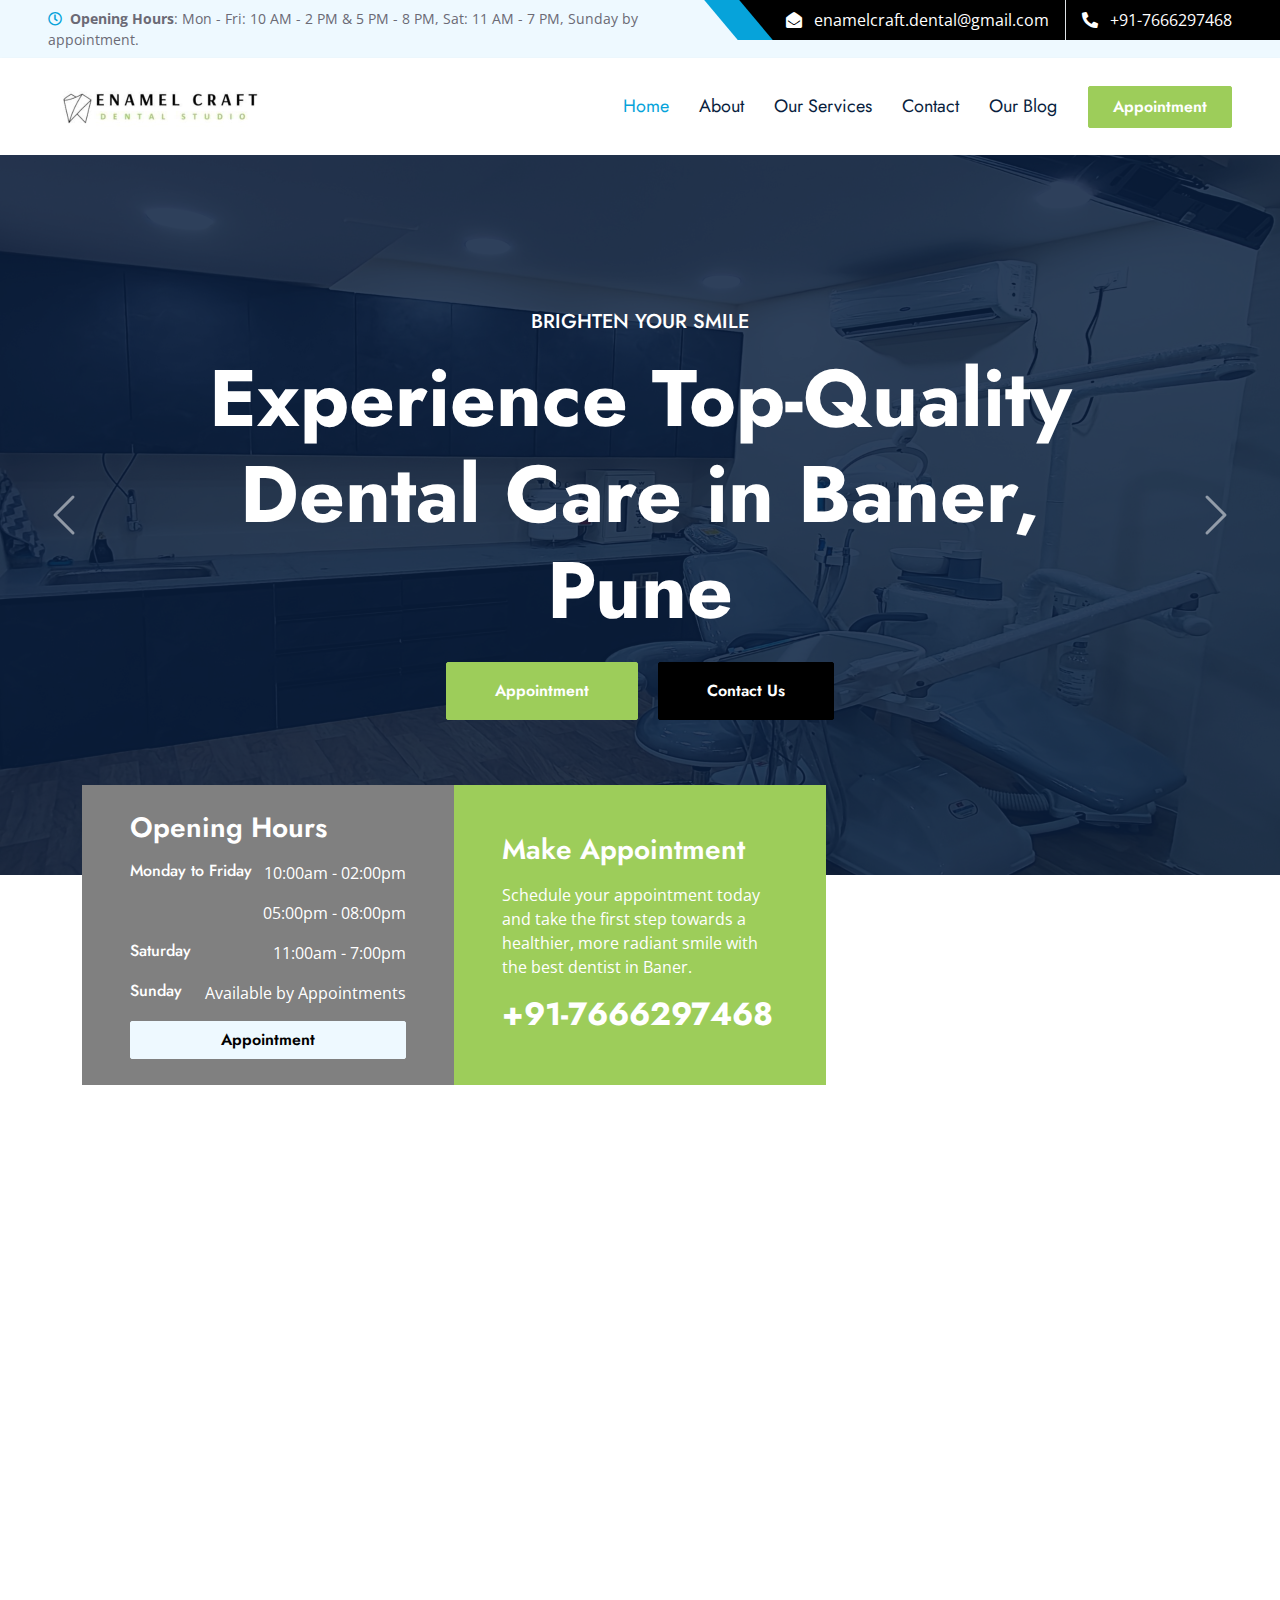
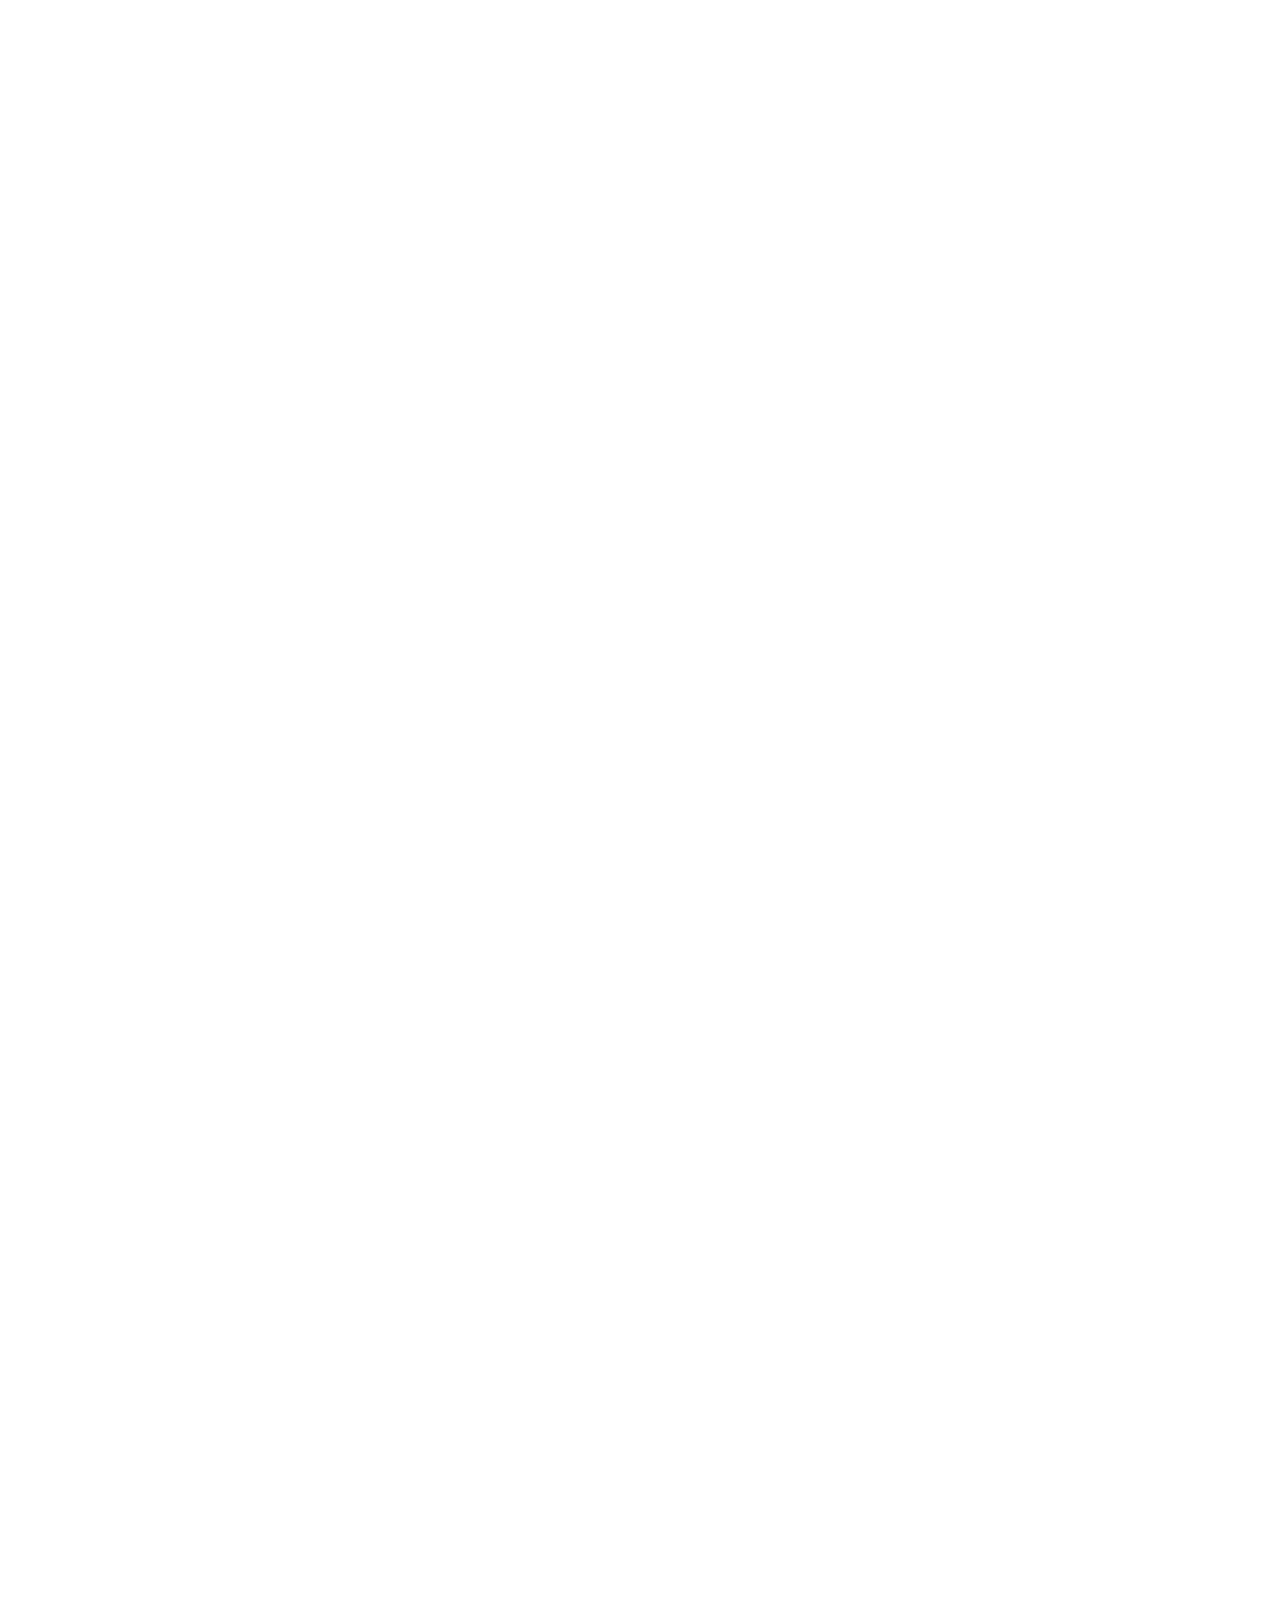
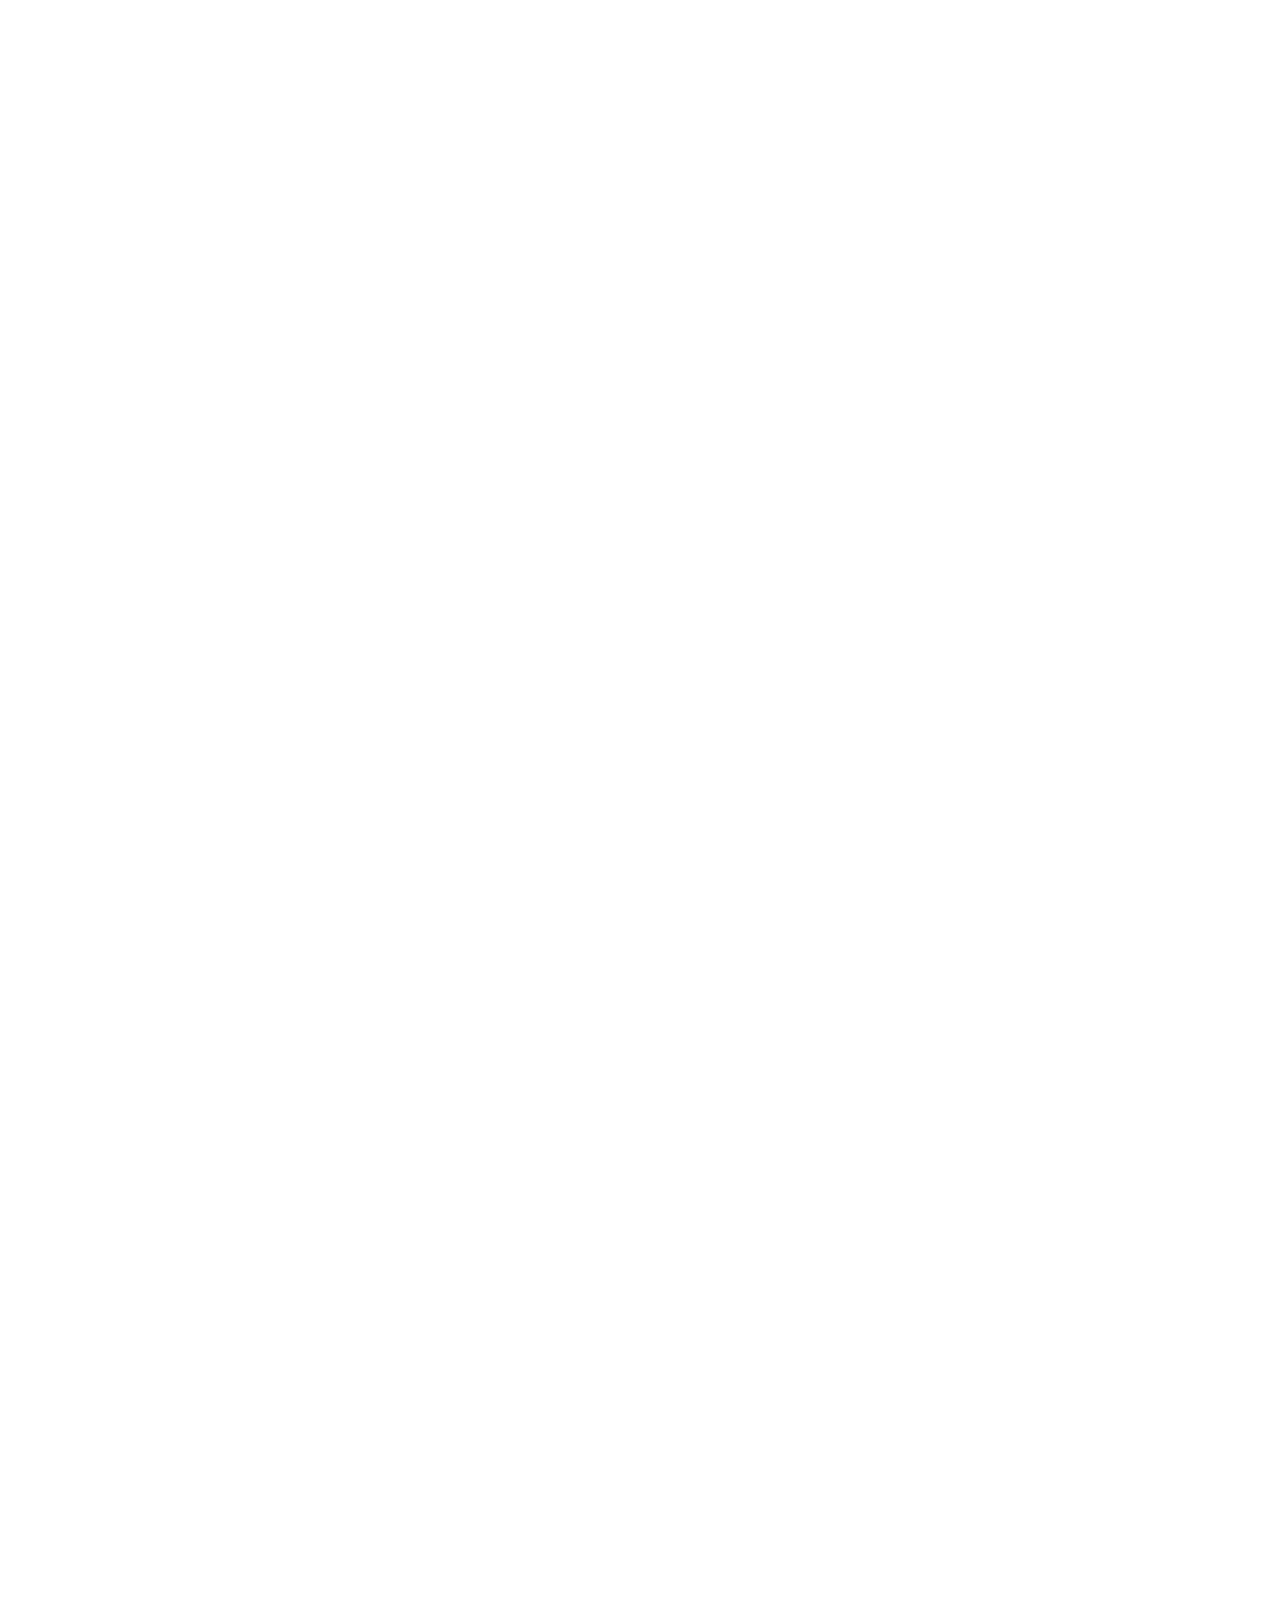
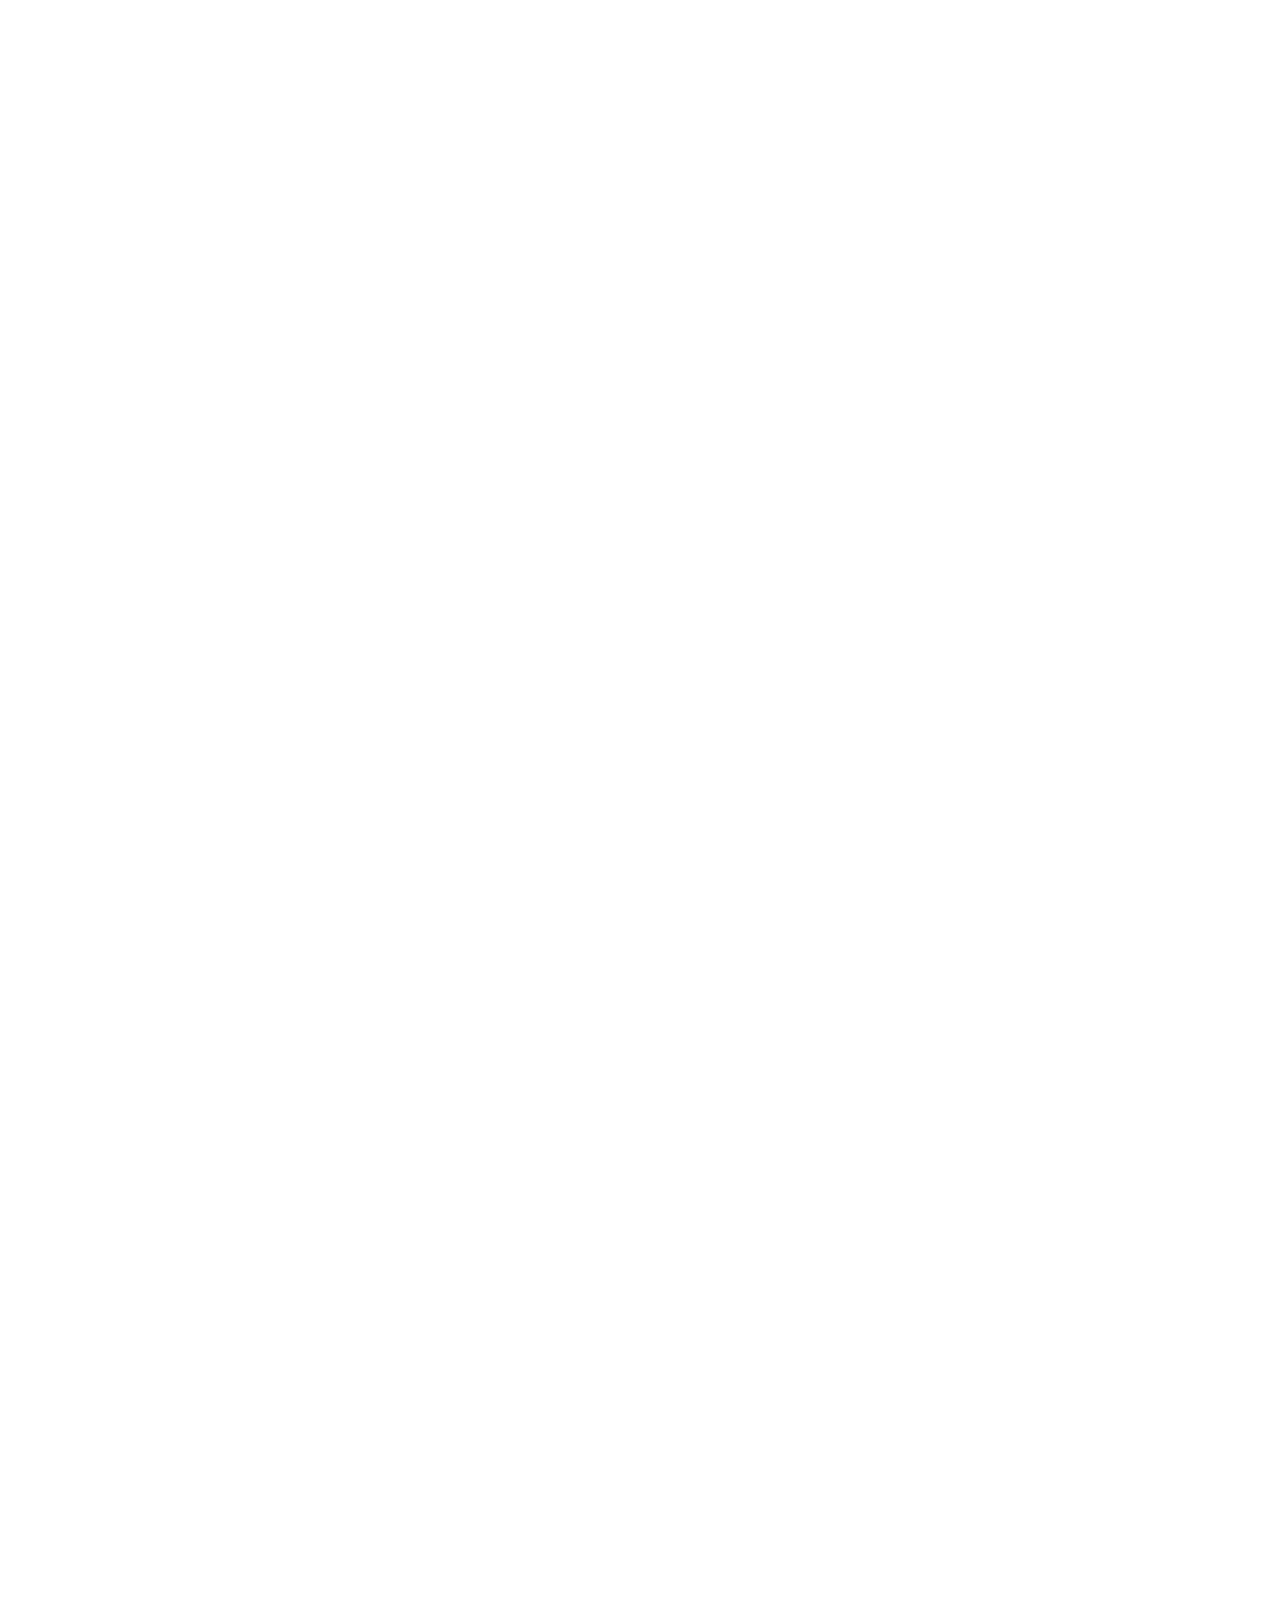
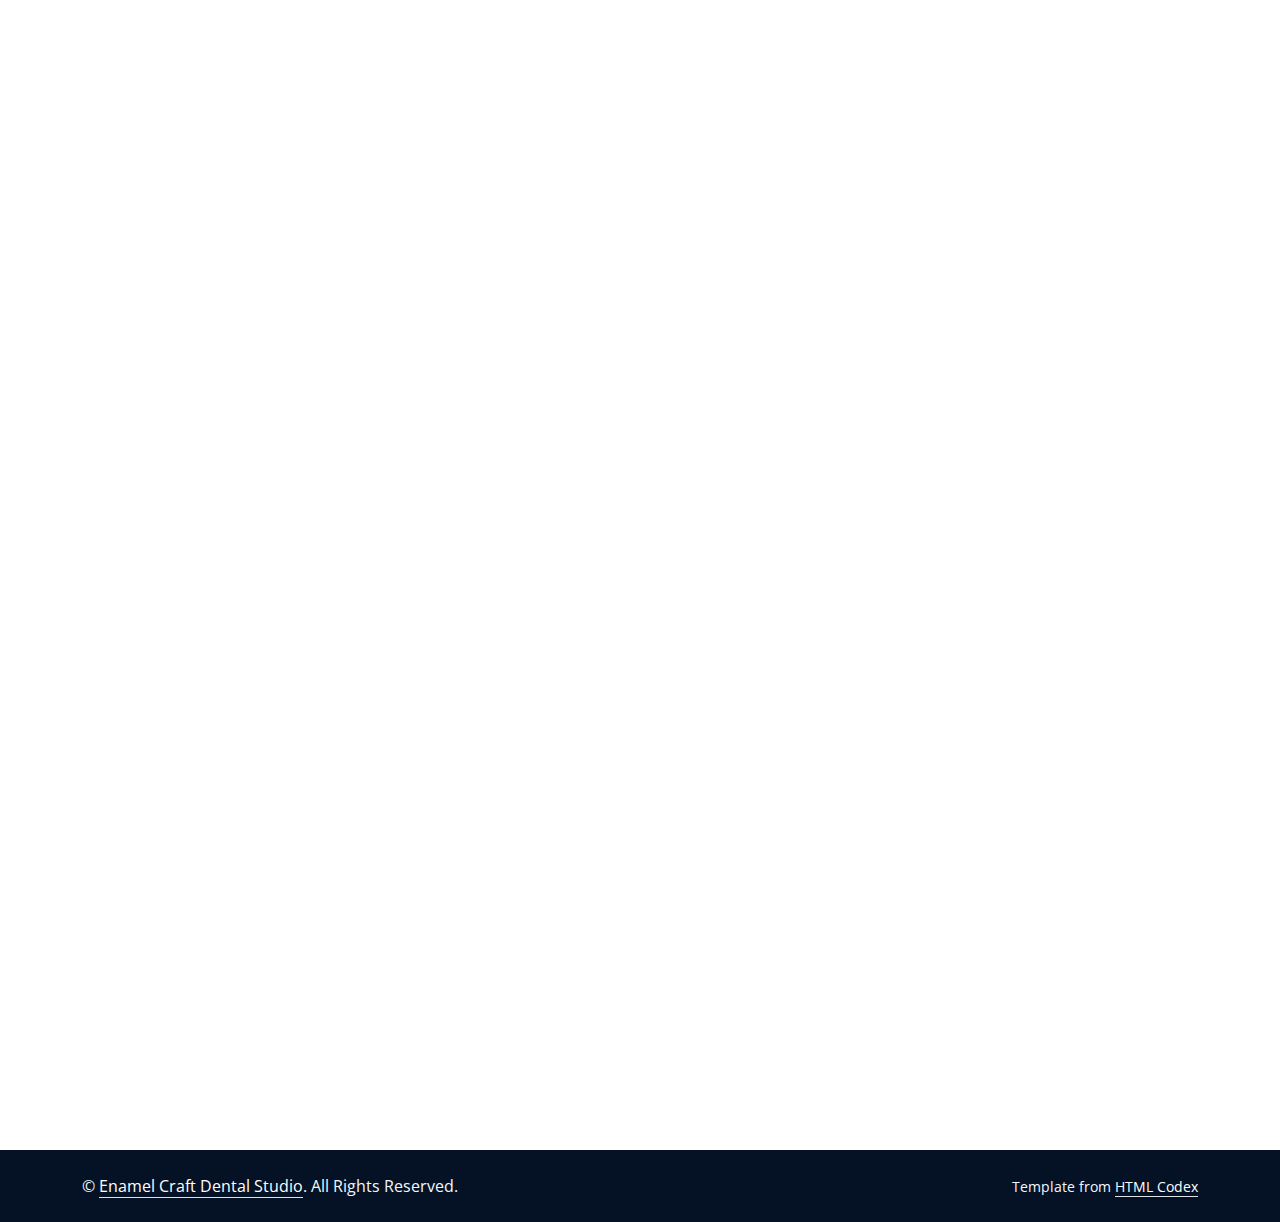
==== commit 6a6197ec: "Update index.html" ====
--- a/index.html
+++ b/index.html
@@ -68,6 +68,17 @@
 
     <!-- Template Stylesheet -->
     <link href="css/style.css" rel="stylesheet">
+
+    <!-- Google tag (gtag.js) -->
+<script async src="https://www.googletagmanager.com/gtag/js?id=G-Y0HCYCFXSZ"></script>
+<script>
+  window.dataLayer = window.dataLayer || [];
+  function gtag(){dataLayer.push(arguments);}
+  gtag('js', new Date());
+
+  gtag('config', 'G-Y0HCYCFXSZ');
+</script>
+
 </head>
 
 <body>
@@ -137,7 +148,7 @@
         "email": "enamelcraft.dental@gmail.com",
         "openingHours": "Mo-Fr 10:00-14:00, 17:00-20:00 Sa 11:00-19:00",
         "priceRange": "Affordable",
-        "url": "https://yourwebsite.com",
+        "url": "https://www.enamelcraft.com",
         "description": "Best dentist in Baner for root canal treatment, cosmetic dentistry, and general dental care."
     }
 </script>
@@ -160,7 +171,7 @@
             <a href="about.html" class="nav-item nav-link" target="_blank">About</a>
             <a href="service.html" class="nav-item nav-link" target="_blank">Our Services</a>
             <a href="contact.html" class="nav-item nav-link" target="_blank">Contact</a>
-            <a href="https://enamelcraft.digitalpress.blog/" class="nav-item nav-link" target="_blank">Our Blog</a>
+            <a href="https://blog.enamelcraft.in/" class="nav-item nav-link" target="_blank">Our Blog</a>
         </div>
         <a href="https://wa.me/917666297468?text=Hello,%20Can%20I%20book%20an%20appointment%3F"
            class="btn btn-primary py-2 px-4 ms-3" target="_blank">Appointment</a>
@@ -172,7 +183,7 @@
         "@context": "https://schema.org",
         "@type": "Dentist",
         "name": "Enamel Craft Dental Studio",
-        "url": "https://yourwebsite.com",
+        "url": "https://www.enamelcraft.com",
         "logo": "img/echeader.jpg",
         "description": "Affordable and best-rated dental clinic in Baner Pune offering painless root canal treatment, cosmetic dentistry, and general dental care.",
         "contactPoint": {
@@ -347,7 +358,7 @@
             "Sa 11:00-19:00",
             "Su ByAppointment"
         ],
-        "url": "https://yourwebsite.com"
+        "url": "https://www.enamelcraft.com"
     }
 </script>
 
@@ -364,13 +375,14 @@
                 <h4 class="text-body fst-italic mb-4">Welcome to Enamel Craft Dental Studio in Baner, where artistry
                     meets dental excellence.</h4>
                 <p class="mb-4">
-                    Our clinic is dedicated to providing <strong>top-rated dental care in Pune</strong>, specializing in
+                    Our clinic, led by <strong>Dr. Girija Nandanwar Dhakite</strong> is dedicated to providing <strong>top-rated dental care in Pune</strong>, specializing in
                     <strong>cosmetic dentistry, orthodontics, and smile makeovers</strong>. At Enamel Craft Dental
                     Studio, we emphasize aesthetics, precision, and patient comfort, ensuring you receive care from the
-                    <strong>best dentist in Baner</strong>. Whether you're looking for <strong>painless root canal
+                    <strong><a href="https://www.clinicspots.com/clinic/enamel-craft-dental-studio">best dentist in Baner</a></strong>. Whether you're looking for <strong>painless root canal
                     treatment in Baner</strong>, expert cosmetic dental solutions, or general oral health care, we are
-                    here to help. Experience <strong>affordable dental care from a highly rated dentist near Pan Card
-                    Club Road</strong> and achieve the healthy, confident smile you deserve.
+                    here to help. Experience <strong>affordable dental care from a highly rated dentist near Pan Card Club Road</strong> and achieve the healthy, confident smile you deserve.
+                    <br><br>
+                    <strong>Dr. Girija</strong> is a skilled Dental Surgeon in Baner with a passion for excellence in dental care. With a <strong>Fellowship in Microdentistry</strong> from <b>Government Dental College, Mumbai</b>, she brings a refined approach to her practice, ensuring precision and attention to detail in every procedure. Over the past <strong>eight years</strong>, Dr. Girija has amassed a wealth of diverse experience in <b>cosmetic dentistry, root canal treatments, and dental implants</b>, allowing her to tackle a wide range of dental challenges with confidence and expertise. Her commitment to patient care and innovative dental techniques sets her apart, making her a trusted partner in achieving optimal oral health. Whether you’re seeking <b>routine dental care,</b> <b>smile makeovers</b>, or <b>advanced treatments</b> like <b>teeth whitening</b>, Dr. Girija is dedicated to helping you achieve a healthy, radiant smile.
                 </p>
                 <div class="row g-3">
                     <div class="col-sm-6 wow zoomIn" data-wow-delay="0.3s">
@@ -447,8 +459,6 @@
         }
     }
 </style>
-
-
 <!-- Service Start -->
 <div class="container-fluid py-5 wow fadeInUp" data-wow-delay="0.1s">
     <div class="container">
@@ -466,120 +476,149 @@
                     <h5 class="position-relative d-inline-block text-primary text-uppercase">Our Services</h5>
                     <h1 class="display-5 mb-0">We Offer The Best Quality Dental Services in Baner, Pune</h1>
                 </div>
-
                 <div class="row g-5">
                     <div class="col-md-6 service-item wow zoomIn" data-wow-delay="0.6s">
-                        <div class="rounded-top overflow-hidden">
-                            <img class="img-fluid" src="img/RCT.jpg" alt="Painless Root Canal Treatment in Baner">
-                        </div>
-                        <div class="position-relative bg-light rounded-bottom text-center p-4">
-                            <h5 class="m-0">Root Canal Treatment</h5>
-                        </div>
+                        <a href="https://blog.enamelcraft.in/root-canal-therapy-baner-wakad-aundh-pune/"
+                           target="_blank">
+                            <div class="rounded-top overflow-hidden">
+                                <img class="img-fluid" src="img/RCT.jpg" alt="Painless Root Canal Treatment in Baner">
+                            </div>
+                            <div class="position-relative bg-light rounded-bottom text-center p-4">
+                                <h5 class="m-0">Root Canal Treatment</h5>
+                            </div>
+                        </a>
                     </div>
                     <div class="col-md-6 service-item wow zoomIn" data-wow-delay="0.9s">
-                        <div class="rounded-top overflow-hidden">
-                            <img class="img-fluid" src="img/implants.jpg" alt="Best Dental Implants in Baner, Pune">
-                        </div>
-                        <div class="position-relative bg-light rounded-bottom text-center p-4">
-                            <h5 class="m-0">Dental Implants</h5>
-                        </div>
-                    </div>
-                </div>
-            </div>
-        </div>
-
+                        <a href="https://blog.enamelcraft.in/dental-implants/" target="_blank">
+                            <div class="rounded-top overflow-hidden">
+                                <img class="img-fluid" src="img/implants.jpg" alt="Best Dental Implants in Baner, Pune">
+                            </div>
+                            <div class="position-relative bg-light rounded-bottom text-center p-4">
+                                <h5 class="m-0">Dental Implants</h5>
+                            </div>
+                        </a>
+                    </div>
+                </div>
+            </div>
+        </div>
         <!-- New Services in Row 2 -->
         <div class="row g-5 mt-4">
             <div class="col-md-3 service-item wow zoomIn" data-wow-delay="0.3s">
-                <div class="rounded-top overflow-hidden">
-                    <img class="img-fluid" src="img/dentures.jpg" alt="Affordable Dentures in Pune">
-                </div>
-                <div class="position-relative bg-light rounded-bottom text-center p-4">
-                    <h5 class="m-0">Dentures</h5>
-                </div>
+                <a href="https://blog.enamelcraft.in/dentures-baner-pune" target="_blank">
+                    <div class="rounded-top overflow-hidden">
+                        <img class="img-fluid" src="img/dentures.jpg" alt="Affordable Dentures in Pune">
+                    </div>
+                    <div class="position-relative bg-light rounded-bottom text-center p-4">
+                        <h5 class="m-0">Dentures</h5>
+                    </div>
+                </a>
             </div>
             <div class="col-md-3 service-item wow zoomIn" data-wow-delay="0.6s">
-                <div class="rounded-top overflow-hidden">
-                    <img class="img-fluid" src="img/algn.jpg" alt="Invisible Aligners in Baner for Teeth Straightening">
-                </div>
-                <div class="position-relative bg-light rounded-bottom text-center p-4">
-                    <h5 class="m-0">Invisible Aligners</h5>
-                </div>
-            </div>
+                <a href="https://blog.enamelcraft.in/orthodontic-treatment-baner" target="_blank">
+                    <div class="rounded-top overflow-hidden">
+                        <img class="img-fluid" src="img/algn.jpg"
+                             alt="Invisible Aligners in Baner for Teeth Straightening">
+                    </div>
+                    <div class="position-relative bg-light rounded-bottom text-center p-4">
+                        <h5 class="m-0">Invisible Aligners</h5>
+                    </div>
+                </a>
+            </div>
+
             <div class="col-md-3 service-item wow zoomIn" data-wow-delay="0.9s">
-                <div class="rounded-top overflow-hidden">
-                    <img class="img-fluid" src="img/bridges.jpg" alt="Dental Bridges for Missing Teeth in Pune">
-                </div>
-                <div class="position-relative bg-light rounded-bottom text-center p-4">
-                    <h5 class="m-0">Dental Bridges</h5>
-                </div>
+                <a href="https://blog.enamelcraft.in/dental-bridges-baner-pune" target="_blank">
+                    <div class="rounded-top overflow-hidden">
+                        <img class="img-fluid" src="img/bridges.jpg" alt="Dental Bridges for Missing Teeth in Pune">
+                    </div>
+                    <div class="position-relative bg-light rounded-bottom text-center p-4">
+                        <h5 class="m-0">Dental Bridges</h5>
+                    </div>
+                </a>
             </div>
             <div class="col-md-3 service-item wow zoomIn" data-wow-delay="1.2s">
-                <div class="rounded-top overflow-hidden">
-                    <img class="img-fluid" src="img/whitening.jpg" alt="Teeth Whitening in Baner - Brighten Your Smile">
-                </div>
-                <div class="position-relative bg-light rounded-bottom text-center p-4">
-                    <h5 class="m-0">Teeth Whitening</h5>
-                </div>
-            </div>
-        </div>
-
-        <!-- New Services in Row 3 -->
+                <a href="https://blog.enamelcraft.in/cosmetic-dentistry-baner" target="_blank">
+                    <div class="rounded-top overflow-hidden">
+                        <img class="img-fluid" src="img/whitening.jpg"
+                             alt="Teeth Whitening in Baner - Brighten Your Smile">
+                    </div>
+                    <div class="position-relative bg-light rounded-bottom text-center p-4">
+                        <h5 class="m-0">Teeth Whitening</h5>
+                    </div>
+                </a>
+            </div>
+        </div>
         <div class="row g-5 mt-4">
             <div class="col-md-3 service-item wow zoomIn" data-wow-delay="0.3s">
-                <div class="rounded-top overflow-hidden">
-                    <img class="img-fluid" src="img/scaling.jpg" alt="Dental Scaling and Polishing in Pune">
-                </div>
-                <div class="position-relative bg-light rounded-bottom text-center p-4">
-                    <h5 class="m-0">Dental Scaling</h5>
-                </div>
+                <a href="https://blog.enamelcraft.in/dental-cleanings-baner-wakad-aundh-pune-pancard-club-road/"
+                   target="_blank">
+                    <div class="rounded-top overflow-hidden">
+                        <img class="img-fluid" src="img/scaling.jpg" alt="Dental Scaling and Polishing in Pune">
+                    </div>
+                    <div class="position-relative bg-light rounded-bottom text-center p-4">
+                        <h5 class="m-0">Dental Scaling</h5>
+                    </div>
+                </a>
             </div>
             <div class="col-md-3 service-item wow zoomIn" data-wow-delay="0.6s">
-                <div class="rounded-top overflow-hidden">
-                    <img class="img-fluid" src="img/composit.jpeg" alt="Composite Restoration in Baner">
-                </div>
-                <div class="position-relative bg-light rounded-bottom text-center p-4">
-                    <h5 class="m-0">Composite Restoration</h5>
-                </div>
+                <a href="https://blog.enamelcraft.in/dental-fillings-baner-wakad-aundh-pune/" target="_blank">
+                    <div class="rounded-top overflow-hidden">
+                        <img class="img-fluid" src="img/composit.jpeg" alt="Composite Restoration in Baner">
+                    </div>
+                    <div class="position-relative bg-light rounded-bottom text-center p-4">
+                        <h5 class="m-0">Composite Restoration</h5>
+                    </div>
+                </a>
             </div>
             <div class="col-md-3 service-item wow zoomIn" data-wow-delay="0.9s">
-                <div class="rounded-top overflow-hidden">
-                    <img class="img-fluid" src="img/extraction.jpg" alt="Wisdom Tooth Extraction by Expert Dentist">
-                </div>
-                <div class="position-relative bg-light rounded-bottom text-center p-4">
-                    <h5 class="m-0">Wisdom Tooth Extraction</h5>
-                </div>
+                <a href="https://blog.enamelcraft.in/oral-surgery-baner" target="_blank">
+                    <div class="rounded-top overflow-hidden">
+                        <img class="img-fluid" src="img/extraction.jpg" alt="Wisdom Tooth Extraction by Expert Dentist">
+                    </div>
+                    <div class="position-relative bg-light rounded-bottom text-center p-4">
+                        <h5 class="m-0">Wisdom Tooth Extraction</h5>
+                    </div>
+                </a>
             </div>
             <div class="col-md-3 service-item wow zoomIn" data-wow-delay="1.2s">
-                <div class="rounded-top overflow-hidden">
-                    <img class="img-fluid" src="img/vneers.jpg" alt="Best Veneers for a Perfect Smile">
-                </div>
-                <div class="position-relative bg-light rounded-bottom text-center p-4">
-                    <h5 class="m-0">Veneers</h5>
-                </div>
-            </div>
-        </div>
+                <a href="https://blog.enamelcraft.in/cosmetic-dentistry-baner" target="_blank">
+                    <div class="rounded-top overflow-hidden">
+                        <img class="img-fluid" src="img/vneers.jpg" alt="Best Veneers for a Perfect Smile">
+                    </div>
+                    <div class="position-relative bg-light rounded-bottom text-center p-4">
+                        <h5 class="m-0">Veneers</h5>
+                    </div>
+                </a>
+            </div>
+        </div>
+
 
         <!-- Booking Section -->
         <div class="row g-5 wow fadeInUp mt-5" data-wow-delay="0.1s">
             <div class="col-lg-7">
                 <div class="row g-5">
                     <div class="col-md-6 service-item wow zoomIn" data-wow-delay="0.3s">
-                        <div class="rounded-top overflow-hidden">
-                            <img class="img-fluid" src="img/ZirconiaCrown.jpg"
-                                 alt="Zirconia Crowns for Durable and Aesthetic Teeth">
-                        </div>
-                        <div class="position-relative bg-light rounded-bottom text-center p-4">
-                            <h5 class="m-0">Zirconia Crowns</h5>
-                        </div>
+                        <a href="https://blog.enamelcraft.in/dental-crowns-baner-wakad-aundh-pune" target="_blank">
+
+                            <div class="rounded-top overflow-hidden">
+                                <img class="img-fluid" src="img/ZirconiaCrown.jpg"
+                                     alt="Zirconia Crowns for Durable and Aesthetic Teeth">
+                            </div>
+                            <div class="position-relative bg-light rounded-bottom text-center p-4">
+                                <h5 class="m-0">Zirconia Crowns</h5>
+                            </div>
+                        </a>
                     </div>
                     <div class="col-md-6 service-item wow zoomIn" data-wow-delay="0.6s">
-                        <div class="rounded-top overflow-hidden">
-                            <img class="img-fluid" src="img/pedodontic.jpg" alt="Pediatric Dentistry in Baner">
-                        </div>
-                        <div class="position-relative bg-light rounded-bottom text-center p-4">
-                            <h5 class="m-0">Pedodontic Treatment</h5>
-                        </div>
+                        <a href="https://blog.enamelcraft.in/pedodontist-treatments-at-enamel-craft-dental-studio-baner/"
+                           target="_blank">
+
+                            <div class="rounded-top overflow-hidden">
+                                <img class="img-fluid" src="img/pedodontic.jpg" alt="Pediatric Dentistry in Baner">
+                            </div>
+                            <div class="position-relative bg-light rounded-bottom text-center p-4">
+                                <h5 class="m-0">Pedodontic Treatment</h5>
+                            </div>
+                        </a>
                     </div>
                 </div>
             </div>
@@ -774,15 +813,14 @@
                        title="Leave a review for Enamel Craft Dental Studio - Best Dentist in Baner">
                         <i class="bi bi-arrow-right text-primary me-2"></i>Review Us
                     </a>
-                    <a class="text-light mb-2" href="#" target="_blank" rel="noopener noreferrer"
-                       title="Refer a friend to the best dental clinic in Baner">
+                    <a class="text-light mb-2" href="https://wa.me/?text=Hey,%20I%20want%20you%20to%20check%20out%20Enamel%20Craft%20Dental%20Studio:%20https://www.enamelcraft.in/" target="_blank" rel="noopener noreferrer" title="Refer a friend to the best dental clinic in Baner">
                         <i class="bi bi-arrow-right text-primary me-2"></i>Refer a friend
                     </a>
-                    <a class="text-light mb-2" href="#" target="_blank" rel="noopener noreferrer"
+                    <a class="text-light mb-2" href="https://www.enamelcraft.in/service" target="_blank" rel="noopener noreferrer"
                        title="Explore our top-rated dental services in Baner, Pune">
                         <i class="bi bi-arrow-right text-primary me-2"></i>Our Services
                     </a>
-                    <a class="text-light mb-2" href="#" target="_blank" rel="noopener noreferrer"
+                    <a class="text-light mb-2" href="https://blog.enamelcraft.in/" target="_blank" rel="noopener noreferrer"
                        title="Read our latest dental care tips and insights">
                         <i class="bi bi-arrow-right text-primary me-2"></i>Latest Blog
                     </a>
@@ -792,82 +830,77 @@
             <div class="col-lg-3 col-md-6">
                 <h3 class="text-white mb-4">Our Services</h3>
                 <div class="d-flex flex-column justify-content-start" itemscope itemtype="https://schema.org/Service">
-                    <a class="text-light mb-2" href="https://www.enamelcraft.in/preventive-care/"
+                    <a class="text-light mb-2" href="https://blog.enamelcraft.in/preventive-care/"
                        title="Preventive dental care services including check-ups, cleanings, and fluoride treatments"
                        target="_blank" rel="noopener noreferrer" itemprop="url">
                         <i class="bi bi-arrow-right text-primary me-2"></i><span itemprop="name">Preventive Care</span>
                     </a>
-
-
-                    <a class="text-light mb-2" href="https://www.enamelcraft.in/dental-cleanings-baner-wakad-aundh-pune-pancard-club-road/"
+                    <a class="text-light mb-2" href="https://blog.enamelcraft.in/dental-cleanings-baner-wakad-aundh-pune-pancard-club-road/"
                        title="Professional dental cleanings to remove plaque, tartar, and stains" target="_blank"
                        rel="noopener noreferrer" itemprop="url">
                         <i class="bi bi-arrow-right text-primary me-2"></i><span itemprop="name">Dental Cleanings</span>
                     </a>
-                    <a class="text-light mb-2" href="https://www.enamelcraft.in/fluoride-treatments-baner-wakad-aundh-pune-pancard-club-road/"
+                    <a class="text-light mb-2" href="https://blog.enamelcraft.in/fluoride-treatments-baner-wakad-aundh-pune-pancard-club-road/"
                        title="Fluoride treatments to strengthen enamel and prevent cavities" target="_blank"
                        rel="noopener noreferrer" itemprop="url">
                         <i class="bi bi-arrow-right text-primary me-2"></i><span
                             itemprop="name">Fluoride Treatments</span>
                     </a>
-                    <a class="text-light mb-2" href="https://www.enamelcraft.in/dental-sealants-baner-wakad-aundh-pune"
+                    <a class="text-light mb-2" href="https://blog.enamelcraft.in/dental-sealants-baner-wakad-aundh-pune"
                        title="Dental sealants for cavity protection on molars" target="_blank" rel="noopener noreferrer"
                        itemprop="url">
                         <i class="bi bi-arrow-right text-primary me-2"></i><span itemprop="name">Sealants</span>
                     </a>
-                    <a class="text-light mb-2" href="https://www.enamelcraft.in/dental-fillings-baner-wakad-aundh-pune/"
+                    <a class="text-light mb-2" href="https://blog.enamelcraft.in/dental-fillings-baner-wakad-aundh-pune/"
                        title="Tooth-colored fillings to restore cavities and tooth decay" target="_blank"
                        rel="noopener noreferrer" itemprop="url">
                         <i class="bi bi-arrow-right text-primary me-2"></i><span itemprop="name">Fillings</span>
                     </a>
-                    <a class="text-light mb-2" href="https://www.enamelcraft.in/dental-crowns-baner-wakad-aundh-pune"
+                    <a class="text-light mb-2" href="https://blog.enamelcraft.in/dental-crowns-baner-wakad-aundh-pune"
                        title="Dental crowns to restore damaged or weak teeth" target="_blank" rel="noopener noreferrer"
                        itemprop="url">
                         <i class="bi bi-arrow-right text-primary me-2"></i><span itemprop="name">Crowns</span>
                     </a>
-                    <a class="text-light mb-2" href="https://www.enamelcraft.in/dental-bridges-baner-pune"
+                    <a class="text-light mb-2" href="https://blog.enamelcraft.in/dental-bridges-baner-pune"
                        title="Dental bridges to replace missing teeth and restore function" target="_blank"
                        rel="noopener noreferrer" itemprop="url">
                         <i class="bi bi-arrow-right text-primary me-2"></i><span itemprop="name">Bridges</span>
                     </a>
-                    <a class="text-light mb-2" href="https://www.enamelcraft.in/dentures-baner-pune"
+                    <a class="text-light mb-2" href="https://blog.enamelcraft.in/dentures-baner-pune"
                        title="Full and partial dentures for missing teeth replacement" target="_blank"
                        rel="noopener noreferrer" itemprop="url">
                         <i class="bi bi-arrow-right text-primary me-2"></i><span itemprop="name">Dentures</span>
                     </a>
-
-
-
-                    <a class="text-light mb-2" href="https://www.enamelcraft.in/root-canal-therapy-baner-wakad-aundh-pune/"
+                    <a class="text-light mb-2" href="https://blog.enamelcraft.in/root-canal-therapy-baner-wakad-aundh-pune/"
                        title="Root canal therapy to save infected or decayed teeth" target="_blank"
                        rel="noopener noreferrer" itemprop="url">
                         <i class="bi bi-arrow-right text-primary me-2"></i><span
                             itemprop="name">Root Canal Therapy</span>
                     </a>
-                    <a class="text-light mb-2" href="https://www.enamelcraft.in/orthodontic-treatment-baner/"
+                    <a class="text-light mb-2" href="https://blog.enamelcraft.in/orthodontic-treatment-baner/"
                        title="Orthodontic treatments including braces and clear aligners" target="_blank"
                        rel="noopener noreferrer" itemprop="url">
                         <i class="bi bi-arrow-right text-primary me-2"></i><span
                             itemprop="name">Orthodontic Treatment</span>
                     </a>
-                    <a class="text-light mb-2" href="https://www.enamelcraft.in/dental-implants/"
+                    <a class="text-light mb-2" href="https://blog.enamelcraft.in/dental-implants/"
                        title="Dental implants for permanent tooth replacement" target="_blank" rel="noopener noreferrer"
                        itemprop="url">
                         <i class="bi bi-arrow-right text-primary me-2"></i><span itemprop="name">Dental Implants</span>
                     </a>
-                    <a class="text-light mb-2" href="https://www.enamelcraft.in/emergency-dental-care/"
+                    <a class="text-light mb-2" href="https://blog.enamelcraft.in/emergency-dental-care/"
                        title="Emergency dental care for urgent dental issues" target="_blank" rel="noopener noreferrer"
                        itemprop="url">
                         <i class="bi bi-arrow-right text-primary me-2"></i><span
                             itemprop="name">Emergency Dental Care</span>
                     </a>
-                    <a class="text-light mb-2" href="https://www.enamelcraft.in/restorative-dentistry-baner/"
+                    <a class="text-light mb-2" href="https://blog.enamelcraft.in/restorative-dentistry-baner/"
                        title="Restorative dentistry services to repair and restore teeth" target="_blank"
                        rel="noopener noreferrer" itemprop="url">
                         <i class="bi bi-arrow-right text-primary me-2"></i><span
                             itemprop="name">Restorative Dentistry</span>
                     </a>
-                    <a class="text-light mb-2" href="https://www.enamelcraft.in/oral-surgery-baner/"
+                    <a class="text-light mb-2" href="https://blog.enamelcraft.in/oral-surgery-baner/"
                        title="Oral surgery services including extractions and wisdom teeth removal" target="_blank"
                        rel="noopener noreferrer" itemprop="url">
                         <i class="bi bi-arrow-right text-primary me-2"></i><span itemprop="name">Oral Surgery</span>
@@ -980,4 +1013,4 @@
 <script src="js/main.js"></script>
 </body>
 
-</html>+</html>
